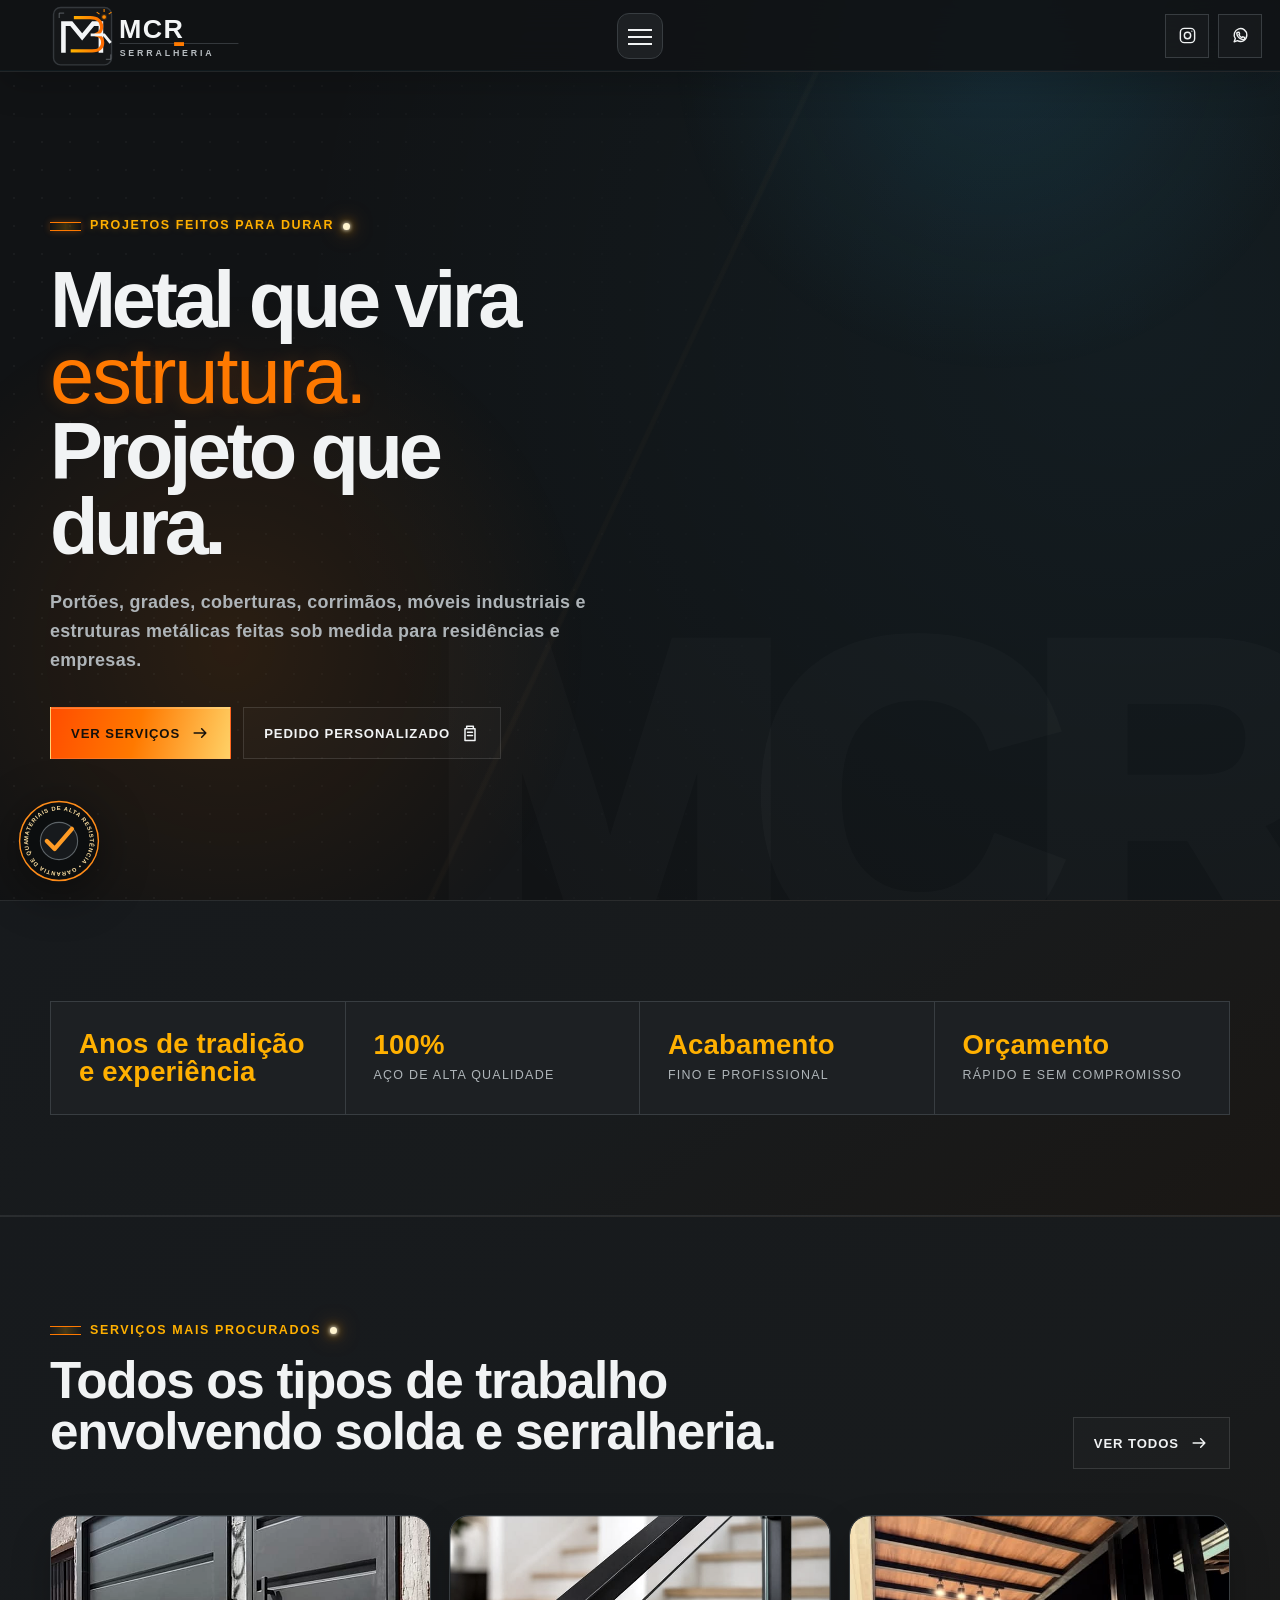
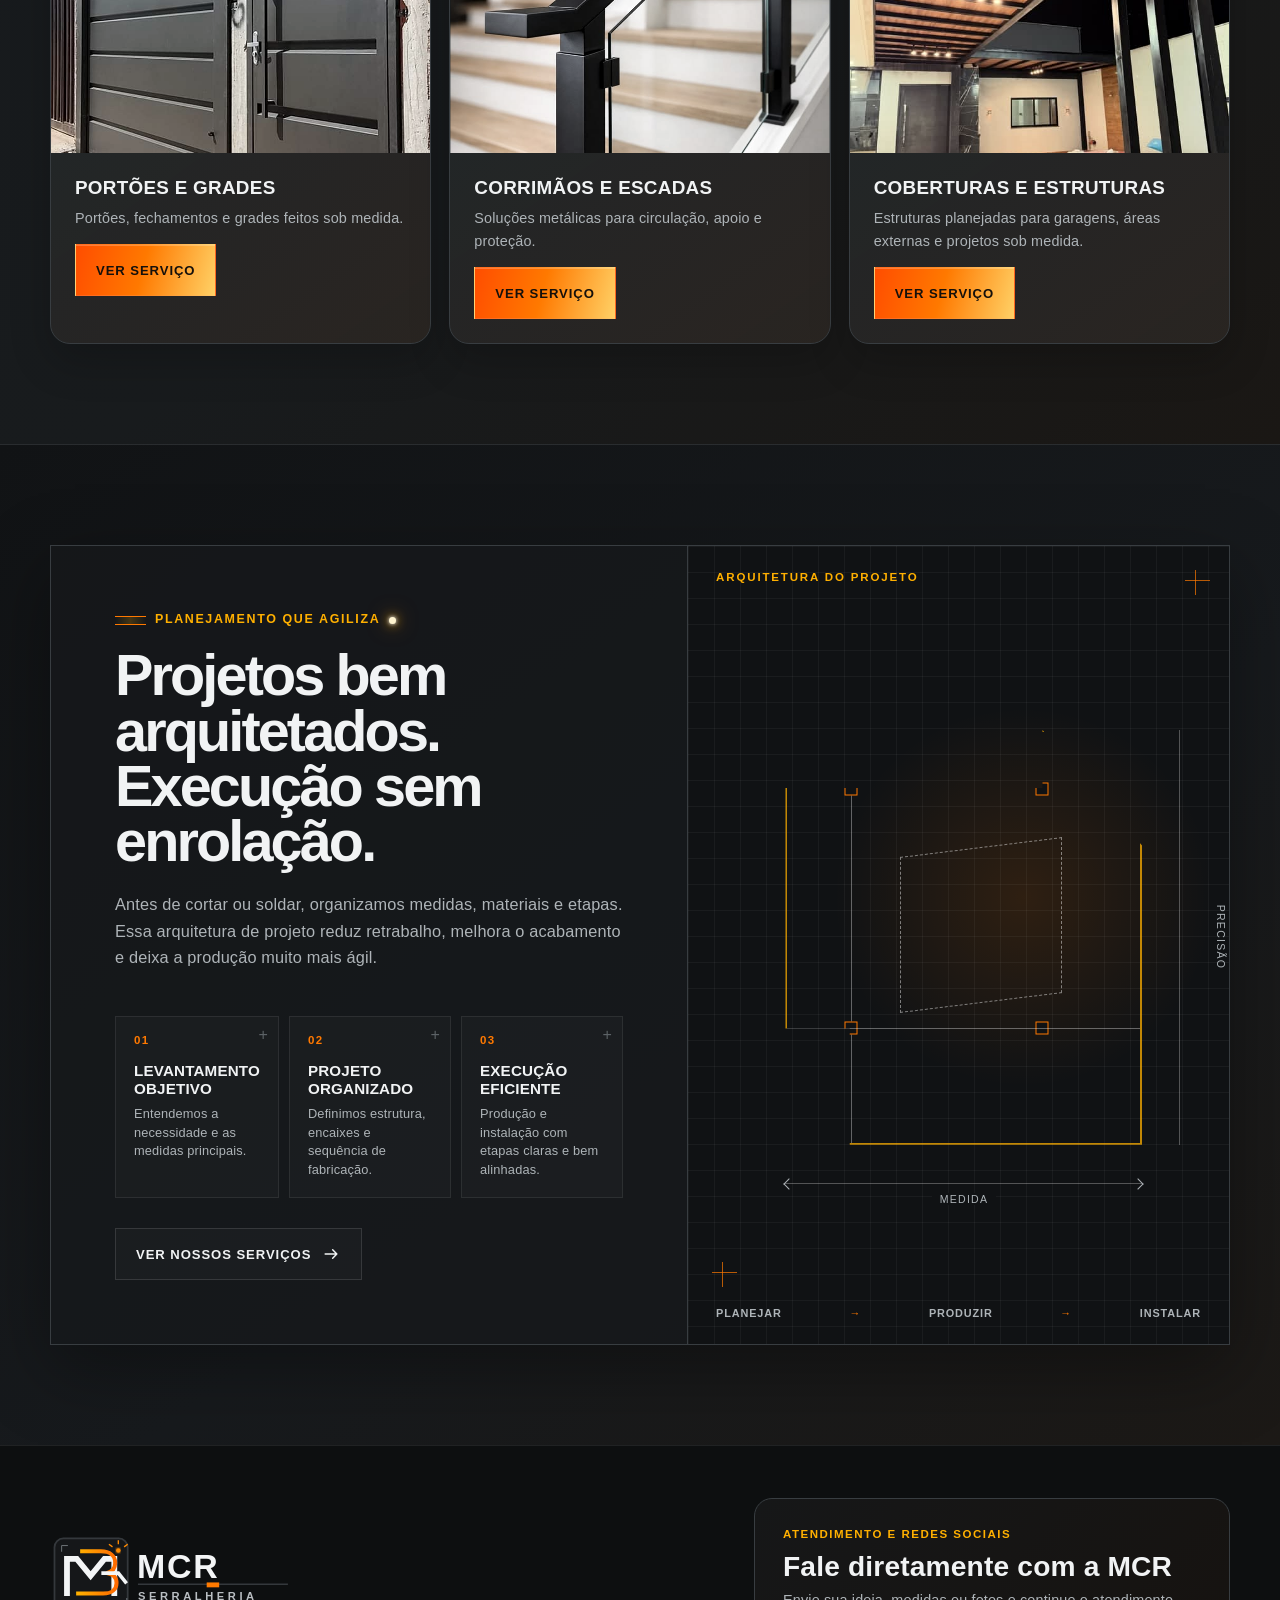
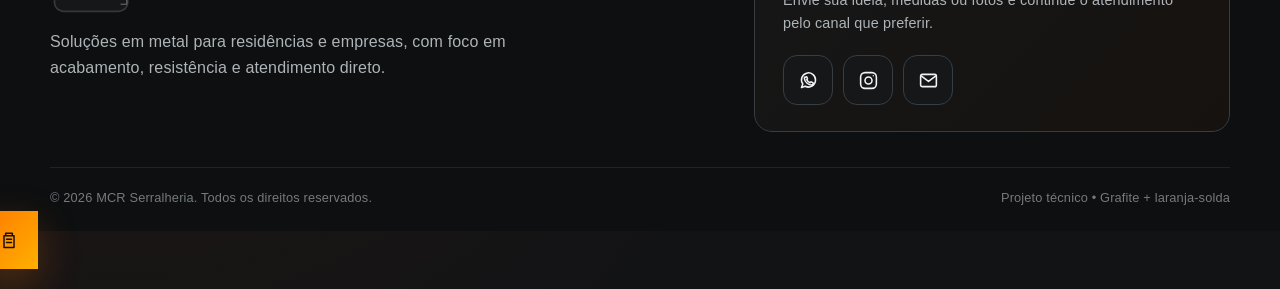
==== index.html @ 6be5a63d "Add files via upload" ====
<!DOCTYPE html>

<html lang="pt-BR"><head><meta charset="utf-8"/><meta content="width=device-width,initial-scale=1" name="viewport"/><meta content="#111315" name="theme-color"/><meta content="Portões, grades, coberturas, corrimãos, estruturas metálicas e reparos sob medida." name="description"/><title>MCR Serralheria | Soluções em Metal</title><link href="img/favicon.svg" rel="icon" type="image/svg+xml"/><link href="css/style.css" rel="stylesheet"/><noscript><style>body.page-enter .page-main,body.page-enter .site-footer,body.page-enter .guarantee-seal,body.page-enter .floating-order{opacity:1!important;transform:none!important}</style></noscript></head><body class="page-enter" data-page="inicio"><a class="skip-link" href="#conteudo">Ir para o conteúdo</a><header class="site-header">
<div class="container header-inner">
<a aria-label="MCR Serralheria - página inicial" class="brand" href="index.html"><img alt="MCR Serralheria" src="img/logo-mcr.svg"/></a>
<button aria-controls="mainNav" aria-expanded="false" aria-label="Abrir menu" class="menu-toggle" type="button"><span></span></button>
<div aria-label="Redes sociais" class="header-socials">
<a aria-label="Abrir Instagram da MCR Serralheria" class="header-social instagram-link" href="https://www.instagram.com/mcr.serralharia/" rel="noopener" target="_blank">
<svg aria-hidden="true" class="icon-line" viewbox="0 0 24 24"><rect height="18" rx="5" width="18" x="3" y="3"></rect><circle cx="12" cy="12" r="4"></circle><circle cx="17.5" cy="6.5" fill="currentColor" r=".8" stroke="none"></circle></svg>
</a>
<a aria-label="Abrir WhatsApp da MCR Serralheria" class="header-social whatsapp-link" href="https://wa.me/5567998401792" rel="noopener" target="_blank">
<svg aria-hidden="true" class="icon-line" viewbox="0 0 24 24"><path d="M20 11.5a8 8 0 0 1-11.8 7L4 20l1.5-4.1A8 8 0 1 1 20 11.5Z"></path><path d="M8.7 8.2c.2-.5.5-.5.8-.5h.5l.8 2c.1.3 0 .5-.2.7l-.6.7c.8 1.6 2 2.8 3.7 3.5l.7-.8c.2-.2.5-.3.7-.2l1.9.9c.3.1.4.4.4.7 0 1.2-1.1 2-2.1 2-2.5 0-7.9-2.9-8-7.8 0-.5.2-.9.4-1.2Z"></path></svg>
</a>
</div></div>
<nav aria-label="Navegação principal" class="tech-nav" id="mainNav"><a data-page="inicio" href="index.html">Início</a><a data-page="servicos" href="servicos.html">Serviços</a><a data-page="clientes" href="clientes.html">Clientes</a><a data-page="contato" href="contato.html">Contato</a></nav>
</header><main class="page-main" id="conteudo">
<section class="hero"><div class="dot-grid"></div><div class="container hero-grid"><div class="reveal"><span class="eyebrow hero-tagline">Projetos feitos para durar</span><h1>Metal que vira <span class="structure-accent">estrutura.</span><br/>Projeto que dura.</h1><p class="lead">Portões, grades, coberturas, corrimãos, móveis industriais e estruturas metálicas feitas sob medida para residências e empresas.</p><div class="button-row"><a class="btn btn-primary" href="servicos.html">Ver serviços <svg aria-hidden="true" class="icon-line" viewbox="0 0 24 24"><path d="M5 12h14M14 7l5 5-5 5"></path></svg></a><button class="btn btn-ghost" data-order="Projeto personalizado" type="button">Pedido personalizado <svg aria-hidden="true" class="icon-line" viewbox="0 0 24 24"><path d="M8 4h8v3H8zM6 7h12v14H6zM9 11h6M9 15h6"></path></svg></button></div></div>
<div aria-hidden="true" class="hero-empty"></div></div></section>
<section class="section section-alt"><div class="container"><div class="stats-strip reveal"><div class="stat"><strong>Anos de tradição e experiência</strong></div><div class="stat"><strong>100%</strong><span>Aço de alta qualidade</span></div><div class="stat"><strong>Acabamento</strong><span>Fino e profissional</span></div><div class="stat"><strong>Orçamento</strong><span>Rápido e sem compromisso</span></div></div></div></section>
<section class="section section-alt services-showcase-section"><div class="container"><div class="section-head reveal"><div><span class="eyebrow">Serviços mais procurados</span><h2>Todos os tipos de trabalho envolvendo solda e serralheria.</h2></div><a class="btn btn-ghost" href="servicos.html">Ver todos <svg aria-hidden="true" class="icon-line" viewbox="0 0 24 24"><path d="M5 12h14M14 7l5 5-5 5"></path></svg></a></div><div class="service-preview">
<article class="service-mini reveal"><img alt="Portões e grades" data-fallback="img/placeholder-metal.svg" loading="lazy" src="img/servicos/portao.jpg"/><div class="service-mini-body"><h3>Portões e grades</h3><p>Portões, fechamentos e grades feitos sob medida.</p><a class="btn btn-primary" href="servico.html?servico=portoes">Ver serviço</a></div></article>
<article class="service-mini reveal"><img alt="Corrimãos e escadas" data-fallback="img/placeholder-metal.svg" loading="lazy" src="img/servicos/corrimao.jpg"/><div class="service-mini-body"><h3>Corrimãos e escadas</h3><p>Soluções metálicas para circulação, apoio e proteção.</p><a class="btn btn-primary" href="servico.html?servico=corrimaos">Ver serviço</a></div></article>
<article class="service-mini reveal"><img alt="Coberturas e estruturas" data-fallback="img/placeholder-metal.svg" loading="lazy" src="img/servicos/cobertura.jpg"/><div class="service-mini-body"><h3>Coberturas e estruturas</h3><p>Estruturas planejadas para garagens, áreas externas e projetos sob medida.</p><a class="btn btn-primary" href="servico.html?servico=coberturas">Ver serviço</a></div></article>
</div></div></section>
<section class="section project-continuation"><div class="container"><div class="agility-slide reveal">
<div class="agility-copy">
<span class="eyebrow">Planejamento que agiliza</span>
<h2>Projetos bem arquitetados. Execução sem enrolação.</h2>
<p>Antes de cortar ou soldar, organizamos medidas, materiais e etapas. Essa arquitetura de projeto reduz retrabalho, melhora o acabamento e deixa a produção muito mais ágil.</p>
<div class="agility-points">
<div><span>01</span><strong>Levantamento objetivo</strong><small>Entendemos a necessidade e as medidas principais.</small></div>
<div><span>02</span><strong>Projeto organizado</strong><small>Definimos estrutura, encaixes e sequência de fabricação.</small></div>
<div><span>03</span><strong>Execução eficiente</strong><small>Produção e instalação com etapas claras e bem alinhadas.</small></div>
</div>
<a class="btn btn-ghost" href="servicos.html">Ver nossos serviços <svg aria-hidden="true" class="icon-line" viewbox="0 0 24 24"><path d="M5 12h14M14 7l5 5-5 5"></path></svg></a>
</div>
<div aria-label="Representação técnica das etapas de um projeto" class="blueprint-panel">
<span class="cross cross-one"></span><span class="cross cross-two"></span>
<div class="blueprint-label">ARQUITETURA DO PROJETO</div>
<div class="blueprint-shape"><i></i><i></i><i></i><i></i><b></b></div>
<div class="blueprint-axis axis-x"><span>medida</span></div>
<div class="blueprint-axis axis-y"><span>precisão</span></div>
<div class="blueprint-footer"><strong>Planejar</strong><span>→</span><strong>Produzir</strong><span>→</span><strong>Instalar</strong></div>
</div>
</div></div></section>
</main><footer class="site-footer"><div class="container"><div class="footer-grid">
<div><img alt="MCR Serralheria" class="footer-logo" src="img/logo-mcr.svg"/><p class="footer-text">Soluções em metal para residências e empresas, com foco em acabamento, resistência e atendimento direto.</p></div>
<div class="footer-social-panel">
<span class="footer-social-label">Atendimento e redes sociais</span>
<h2>Fale diretamente com a MCR</h2>
<p>Envie sua ideia, medidas ou fotos e continue o atendimento pelo canal que preferir.</p>
<div aria-label="Canais de contato da MCR Serralheria" class="footer-social-icons">
<a aria-label="Abrir WhatsApp da MCR Serralheria" class="footer-social-icon" href="https://wa.me/5567998401792" rel="noopener" target="_blank">
<svg aria-hidden="true" class="icon-line" viewbox="0 0 24 24"><path d="M20 11.5a8 8 0 0 1-11.8 7L4 20l1.5-4.1A8 8 0 1 1 20 11.5Z"></path><path d="M8.7 8.2c.2-.5.5-.5.8-.5h.5l.8 2c.1.3 0 .5-.2.7l-.6.7c.8 1.6 2 2.8 3.7 3.5l.7-.8c.2-.2.5-.3.7-.2l1.9.9c.3.1.4.4.4.7 0 1.2-1.1 2-2.1 2-2.5 0-7.9-2.9-8-7.8 0-.5.2-.9.4-1.2Z"></path></svg>
</a>
<a aria-label="Abrir Instagram da MCR Serralheria" class="footer-social-icon" href="https://www.instagram.com/mcr.serralharia/" rel="noopener" target="_blank">
<svg aria-hidden="true" class="icon-line" viewbox="0 0 24 24"><rect height="18" rx="5" width="18" x="3" y="3"></rect><circle cx="12" cy="12" r="4"></circle><circle cx="17.5" cy="6.5" fill="currentColor" r=".8" stroke="none"></circle></svg>
</a>
<a aria-label="Enviar e-mail para MCR Serralheria" class="footer-social-icon" href="mailto:mcrserralheriabr@gmail.com">
<svg aria-hidden="true" class="icon-line" viewbox="0 0 24 24"><rect height="14" rx="2" width="18" x="3" y="5"></rect><path d="m4 7 8 6 8-6"></path></svg>
</a>
</div>
</div>
</div><div class="footer-bottom"><span>© <span data-year=""></span> MCR Serralheria. Todos os direitos reservados.</span><span>Projeto técnico • Grafite + laranja-solda</span></div></div></footer><div aria-label="Materiais de alta resistência e garantia de qualidade" class="guarantee-seal">
<svg aria-hidden="true" viewbox="0 0 120 120">
<defs><path d="M60,60 m-43,0 a43,43 0 1,1 86,0 a43,43 0 1,1 -86,0" id="sealPath"></path></defs>
<circle class="seal-ring" cx="60" cy="60" r="55"></circle>
<text class="seal-text"><textpath href="#sealPath" startoffset="0%">MATERIAIS DE ALTA RESISTÊNCIA • GARANTIA DE QUALIDADE • </textpath></text>
<circle class="seal-core" cx="60" cy="60" r="26"></circle><path class="seal-mark" d="M43 60l11 11 24-28"></path>
</svg>
</div><button aria-label="Pedir orçamento personalizado" class="floating-order" data-order="Projeto personalizado" type="button"><svg aria-hidden="true" class="icon-line" viewbox="0 0 24 24"><path d="M8 4h8v3H8zM6 7h12v14H6zM9 11h6M9 15h6"></path></svg></button>
<div aria-hidden="true" aria-labelledby="modalTitle" aria-modal="true" class="modal" id="orderModal" role="dialog"><div class="modal-card">
<div class="modal-head"><h2 id="modalTitle">Solicitar orçamento</h2><button aria-label="Fechar" class="modal-close" data-close-modal="" type="button">×</button></div>
<div class="modal-body"><div class="modal-service">Serviço selecionado: <strong id="selectedService">Projeto personalizado</strong></div>
<form id="orderForm"><input id="serviceSelected" name="service" type="hidden" value="Projeto personalizado"/><div class="form-grid">
<div class="field full"><label for="clientName">Seu nome</label><input autocomplete="name" id="clientName" maxlength="80" name="name" placeholder="Digite seu nome" required="" type="text"/></div>
<div class="field full"><label for="orderDescription">Descrição (opcional)</label><textarea id="orderDescription" maxlength="700" name="description" placeholder="Opcional: informe medidas aproximadas, bairro, prazo ou outros detalhes."></textarea></div>
<div class="field full"><button class="btn btn-primary btn-block" type="submit"><svg aria-hidden="true" class="icon-line" viewbox="0 0 24 24"><path d="M20 11.5a8 8 0 0 1-11.8 7L4 20l1.5-4.1A8 8 0 1 1 20 11.5Z"></path><path d="M8.7 8.2c.2-.5.5-.5.8-.5h.5l.8 2c.1.3 0 .5-.2.7l-.6.7c.8 1.6 2 2.8 3.7 3.5l.7-.8c.2-.2.5-.3.7-.2l1.9.9c.3.1.4.4.4.7 0 1.2-1.1 2-2.1 2-2.5 0-7.9-2.9-8-7.8 0-.5.2-.9.4-1.2Z"></path></svg> Enviar pelo WhatsApp</button><small class="form-help">Ao continuar, o WhatsApp será aberto com a mensagem pronta para o número da empresa.</small></div>
</div></form></div></div></div><script src="js/main.js"></script></body></html>
---- css/style.css ----
/* MCR Serralheria — tema técnico, leve e responsivo */
:root{
  --bg:#111315;--bg-2:#171a1d;--panel:#1d2023;--panel-2:#23272a;
  --line:#383d41;--line-soft:rgba(255,255,255,.08);--text:#f1f3f4;--muted:#aeb4b8;
  --accent:#ff7900;--accent-2:#ffb000;--copper:#c77938;--success:#43b581;
  --shadow:0 24px 70px rgba(0,0,0,.35);--radius:18px;--header:86px;
}
*{box-sizing:border-box}html{scroll-behavior:smooth}body{margin:0;background:var(--bg);color:var(--text);font-family:Inter,ui-sans-serif,system-ui,-apple-system,"Segoe UI",Arial,sans-serif;line-height:1.6;min-height:100vh;overflow-x:hidden}
body::before{content:"";position:fixed;inset:0;z-index:-3;pointer-events:none;background:radial-gradient(circle at 78% 5%,rgba(255,121,0,.1),transparent 28%),radial-gradient(circle at 0 80%,rgba(199,121,56,.07),transparent 26%),linear-gradient(115deg,transparent 0 49.8%,rgba(255,255,255,.015) 50% 50.2%,transparent 50.4%)}
a{color:inherit;text-decoration:none}button,input,textarea,select{font:inherit}button{cursor:pointer}img,video{max-width:100%;display:block}::selection{background:var(--accent);color:#111}
.container{width:min(1180px,calc(100% - 40px));margin-inline:auto}.narrow{width:min(850px,calc(100% - 40px));margin-inline:auto}
.skip-link{position:fixed;left:16px;top:-80px;z-index:999;background:var(--accent);color:#111;padding:10px 14px;font-weight:800}.skip-link:focus{top:16px}
.site-header{height:var(--header);position:sticky;top:0;z-index:80;background:rgba(17,19,21,.88);border-bottom:1px solid var(--line-soft);backdrop-filter:blur(16px);transition:transform .42s cubic-bezier(.22,.8,.22,1),background-color .3s,box-shadow .3s;will-change:transform}.site-header.is-hidden{transform:translateY(calc(-100% - 4px));box-shadow:none}
.header-inner{height:100%;position:relative;display:flex;align-items:center;justify-content:center}.brand{position:absolute;left:0;display:inline-flex;align-items:center;width:auto;max-width:calc(50% - 44px)}.brand img{width:250px;height:auto}
.menu-toggle{position:relative;z-index:91;width:58px;height:58px;border:1px solid var(--line);background:var(--panel);display:grid;place-items:center;transition:.3s}.menu-toggle:hover{border-color:var(--accent)}.menu-toggle span,.menu-toggle::before,.menu-toggle::after{content:"";position:absolute;width:24px;height:2px;background:var(--text);transition:transform .35s,width .35s,top .35s,opacity .25s}.menu-toggle::before{top:20px}.menu-toggle span{top:27px}.menu-toggle::after{top:34px}.menu-toggle[aria-expanded="true"]::before{top:27px;transform:rotate(45deg);background:var(--accent)}.menu-toggle[aria-expanded="true"] span{width:0;opacity:0}.menu-toggle[aria-expanded="true"]::after{top:27px;transform:rotate(-45deg);background:var(--accent)}
.tech-nav{position:fixed;left:50%;top:calc(var(--header) - 1px);z-index:79;transform:translate(-50%,-20px) scaleX(.12);transform-origin:center top;opacity:0;visibility:hidden;display:flex;align-items:stretch;background:#151719;border:1px solid var(--line);box-shadow:var(--shadow);transition:transform .36s cubic-bezier(.2,.8,.2,1),opacity .22s,visibility .22s;min-width:min(760px,calc(100% - 32px))}.tech-nav.is-open{transform:translate(-50%,0) scaleX(1);opacity:1;visibility:visible}.tech-nav a{flex:1;padding:18px 20px;text-align:center;text-transform:uppercase;font-size:.82rem;font-weight:850;letter-spacing:.09em;color:var(--muted);border-right:1px solid var(--line-soft);position:relative;transition:.22s}.tech-nav a:last-child{border-right:0}.tech-nav a::after{content:"";position:absolute;bottom:-1px;left:50%;width:0;height:3px;background:linear-gradient(90deg,var(--accent),var(--accent-2));transition:.25s;transform:translateX(-50%)}.tech-nav a:hover,.tech-nav a.active{color:var(--text);background:rgba(255,255,255,.025)}.tech-nav a:hover::after,.tech-nav a.active::after{width:55%}
.page-main{min-height:calc(100vh - var(--header))}.hero{position:relative;min-height:calc(100vh - var(--header));display:grid;align-items:center;overflow:hidden}.hero::after{content:"MCR";position:absolute;right:-.03em;bottom:-.28em;font-size:clamp(15rem,34vw,35rem);font-weight:950;line-height:1;color:rgba(255,255,255,.018);letter-spacing:-.09em;pointer-events:none}.dot-grid{position:absolute;inset:0;z-index:-2;background-image:radial-gradient(rgba(255,255,255,.12) 1px,transparent 1px);background-size:28px 28px;mask-image:linear-gradient(90deg,#000,transparent 80%);opacity:.35}.hero-grid{display:grid;grid-template-columns:1.03fr .97fr;gap:70px;align-items:center;padding:72px 0}.eyebrow{display:inline-flex;align-items:center;gap:12px;text-transform:uppercase;letter-spacing:.16em;font-size:.75rem;font-weight:850;color:var(--accent-2)}.eyebrow::before{content:"";width:36px;height:8px;border:1px solid var(--accent);box-shadow:inset 0 0 0 2px var(--bg)}h1,h2,h3,p{margin-top:0}.hero h1{font-size:clamp(3rem,6.2vw,6.8rem);line-height:.95;letter-spacing:-.055em;margin:24px 0}.hero h1 .outline{color:transparent;-webkit-text-stroke:1px var(--muted)}.lead{color:var(--muted);font-size:clamp(1rem,1.4vw,1.16rem);max-width:650px}.button-row{display:flex;flex-wrap:wrap;gap:12px;margin-top:32px}.btn{border:1px solid transparent;display:inline-flex;align-items:center;justify-content:center;gap:10px;min-height:52px;padding:12px 20px;text-transform:uppercase;letter-spacing:.07em;font-size:.82rem;font-weight:900;transition:.25s}.btn-primary{background:linear-gradient(110deg,var(--accent),var(--accent-2));color:#15100b}.btn-primary:hover{transform:translateY(-3px);box-shadow:0 13px 30px rgba(255,121,0,.22)}.btn-ghost{border-color:var(--line);background:rgba(255,255,255,.02);color:var(--text)}.btn-ghost:hover{border-color:var(--accent);color:var(--accent)}.btn-block{width:100%}.icon-line{width:20px;height:20px;stroke:currentColor;fill:none;stroke-width:1.8;stroke-linecap:round;stroke-linejoin:round}
.hero-media{position:relative}.hero-media .cross{position:absolute}.cross::before,.cross::after{content:"";position:absolute;background:var(--accent)}.cross::before{width:25px;height:1px;left:-12px}.cross::after{height:25px;width:1px;top:-12px}.cross-a{left:-20px;top:14%}.cross-b{right:-7px;bottom:11%}.measurement{position:absolute;left:-44px;bottom:45px;background:rgba(17,19,21,.93);border:1px solid var(--line);padding:14px 18px;min-width:210px;box-shadow:var(--shadow)}.measurement strong{display:block;font-size:1.25rem}.measurement span{font-size:.73rem;color:var(--muted);text-transform:uppercase;letter-spacing:.12em}.measure-line{display:flex;align-items:center;gap:8px;color:var(--accent);margin-bottom:5px}.measure-line::before,.measure-line::after{content:"";height:1px;background:currentColor;flex:1}.measure-line i{width:7px;height:7px;border-top:1px solid;border-right:1px solid;transform:rotate(45deg)}
.section{position:relative;padding:100px 0}.section-alt{background:var(--bg-2);border-block:1px solid var(--line-soft)}.section-head{display:flex;justify-content:space-between;gap:30px;align-items:end;margin-bottom:46px}.section-head h2,.page-hero h1{font-size:clamp(2.2rem,4.4vw,4.7rem);line-height:1;letter-spacing:-.045em;margin:12px 0}.section-head p{max-width:560px;color:var(--muted);margin-bottom:4px}.double-divider{height:6px;border-top:1px solid var(--line);border-bottom:1px solid var(--line);margin:26px 0}
.stats-strip{display:grid;grid-template-columns:repeat(4,1fr);border:1px solid var(--line);background:var(--panel)}.stat{padding:28px;border-right:1px solid var(--line)}.stat:last-child{border-right:0}.stat strong{display:block;font-size:clamp(1.5rem,3vw,2.6rem);line-height:1;color:var(--accent-2)}.stat span{font-size:.78rem;text-transform:uppercase;letter-spacing:.1em;color:var(--muted)}
.tech-marker{width:42px;height:42px;display:grid;place-items:center;margin-bottom:24px}.marker-angle{border-left:4px solid var(--accent);border-bottom:4px solid var(--accent)}
.service-preview{display:grid;grid-template-columns:repeat(3,1fr);gap:18px}.service-mini{border:1px solid var(--line);background:var(--panel);overflow:hidden}.service-mini img{width:100%;aspect-ratio:16/10;object-fit:cover;filter:saturate(.75)}.service-mini-body{padding:22px}.service-mini h3{font-size:1.05rem;margin-bottom:8px}.service-mini p{color:var(--muted);font-size:.9rem}
.services-showcase-section .section-head h2,
.services-showcase-section .eyebrow,
.service-mini h3,
.services-grid .service-card h2,
.service-number,
.filter-btn{font-family:Bahnschrift,"Arial Narrow","Roboto Condensed","Segoe UI",sans-serif;font-stretch:condensed}
.services-showcase-section .section-head h2{letter-spacing:-.025em}
.service-mini h3{font-size:1.18rem;line-height:1.15;letter-spacing:.015em;text-transform:uppercase}
.services-grid .service-card h2{font-size:1.38rem;letter-spacing:-.015em}
.filter-btn{font-size:.76rem;letter-spacing:.095em}
.technical-list{list-style:none;padding:0;margin:0;display:grid;gap:14px}.technical-list li{display:flex;gap:14px;align-items:flex-start;color:var(--muted)}.list-marker{width:17px;height:10px;border:1px solid var(--accent);margin-top:7px;flex:none}.list-marker.angle{width:13px;height:13px;border-top:0;border-right:0;border-left-width:3px;border-bottom-width:3px}.list-marker.weld{width:8px;height:8px;background:var(--accent);border-radius:50%;box-shadow:0 0 10px var(--accent);margin:9px 4px 0}.list-marker.arrow{width:20px;height:1px;background:var(--accent);border:0;margin-top:13px;position:relative}.list-marker.arrow::before,.list-marker.arrow::after{content:"";position:absolute;width:5px;height:5px;border-top:1px solid var(--accent);border-right:1px solid var(--accent);top:-2px}.list-marker.arrow::before{left:0;transform:rotate(-135deg)}.list-marker.arrow::after{right:0;transform:rotate(45deg)}
.cta-band{border:1px solid var(--line);background:linear-gradient(120deg,#22262a,#181b1e);padding:40px;display:flex;justify-content:space-between;align-items:center;gap:30px;position:relative;overflow:hidden}.cta-band::after{content:"";position:absolute;width:180px;height:180px;border:1px solid rgba(255,121,0,.18);transform:rotate(45deg);right:-80px;top:-80px}.cta-band h2{margin-bottom:8px;font-size:clamp(1.7rem,3vw,3rem)}.cta-band p{color:var(--muted);margin:0}

.project-continuation{overflow:hidden;background:linear-gradient(145deg,#111315 0%,#171a1d 58%,#1c1916 100%)}
.agility-slide{display:grid;grid-template-columns:1.08fr .92fr;min-height:560px;border:1px solid var(--line);background:rgba(22,25,27,.78);box-shadow:var(--shadow);overflow:hidden}
.agility-copy{padding:clamp(34px,5vw,72px);display:flex;flex-direction:column;justify-content:center}
.agility-copy h2{font-size:clamp(2.25rem,4.5vw,4.9rem);line-height:.96;letter-spacing:-.05em;margin:18px 0 22px;max-width:760px}
.agility-copy>p{color:var(--muted);font-size:1.02rem;max-width:680px}
.agility-points{display:grid;grid-template-columns:repeat(3,1fr);gap:10px;margin:30px 0}
.agility-points>div{min-height:150px;padding:18px;border:1px solid var(--line-soft);background:rgba(255,255,255,.018);position:relative}
.agility-points>div::after{content:"+";position:absolute;right:10px;top:5px;color:#5c6266}
.agility-points span{display:block;color:var(--accent);font:800 .72rem/1 Bahnschrift,"Arial Narrow",sans-serif;letter-spacing:.12em}
.agility-points strong{display:block;margin:15px 0 7px;font-size:.95rem;line-height:1.2;text-transform:uppercase}
.agility-points small{display:block;color:var(--muted);font-size:.8rem;line-height:1.45}
.agility-copy .btn{align-self:flex-start}
.blueprint-panel{position:relative;min-height:100%;overflow:hidden;border-left:1px solid var(--line);background-color:#101214;background-image:linear-gradient(rgba(255,255,255,.045) 1px,transparent 1px),linear-gradient(90deg,rgba(255,255,255,.045) 1px,transparent 1px),radial-gradient(circle at 62% 44%,rgba(255,121,0,.13),transparent 34%);background-size:26px 26px,26px 26px,auto}
.blueprint-label{position:absolute;left:28px;top:26px;color:var(--accent-2);font:800 .72rem/1 Bahnschrift,"Arial Narrow",sans-serif;letter-spacing:.16em}
.blueprint-shape{position:absolute;left:18%;right:16%;top:23%;bottom:25%;border:2px solid rgba(255,176,0,.74);clip-path:polygon(0 14%,72% 14%,72% 0,100% 28%,100% 100%,18% 100%,18% 72%,0 72%)}
.blueprint-shape::before,.blueprint-shape::after{content:"";position:absolute;background:rgba(255,255,255,.35)}
.blueprint-shape::before{left:18%;top:0;bottom:0;width:1px}.blueprint-shape::after{left:0;right:0;top:72%;height:1px}
.blueprint-shape i{position:absolute;width:13px;height:13px;border:1px solid var(--accent);background:#101214;transform:translate(-50%,-50%)}
.blueprint-shape i:nth-child(1){left:18%;top:14%}.blueprint-shape i:nth-child(2){left:72%;top:14%}.blueprint-shape i:nth-child(3){left:18%;top:72%}.blueprint-shape i:nth-child(4){left:72%;top:72%}
.blueprint-shape b{position:absolute;width:46%;height:38%;left:32%;top:28%;border:1px dashed rgba(255,255,255,.45);transform:skewY(-7deg)}
.blueprint-axis{position:absolute;color:var(--muted);font-size:.66rem;text-transform:uppercase;letter-spacing:.12em}
.axis-x{left:18%;right:16%;bottom:18%;border-top:1px solid rgba(255,255,255,.28);text-align:center}.axis-x::before,.axis-x::after{content:"";position:absolute;top:-4px;width:7px;height:7px;border-top:1px solid;border-right:1px solid}.axis-x::before{left:0;transform:rotate(-135deg)}.axis-x::after{right:0;transform:rotate(45deg)}.axis-x span{position:relative;top:7px;background:#101214;padding:0 8px}
.axis-y{top:23%;bottom:25%;right:9%;border-left:1px solid rgba(255,255,255,.28)}.axis-y span{position:absolute;top:50%;left:8px;transform:translateY(-50%) rotate(90deg)}
.blueprint-footer{position:absolute;left:28px;right:28px;bottom:25px;display:flex;align-items:center;justify-content:space-between;gap:8px;color:var(--muted);font:700 .68rem/1 Bahnschrift,"Arial Narrow",sans-serif;text-transform:uppercase;letter-spacing:.08em}.blueprint-footer span{color:var(--accent)}
.blueprint-panel .cross{position:absolute;width:20px;height:20px}.blueprint-panel .cross::before,.blueprint-panel .cross::after{content:"";position:absolute;background:rgba(255,121,0,.7)}.blueprint-panel .cross::before{left:0;right:0;top:50%;height:1px}.blueprint-panel .cross::after{top:0;bottom:0;left:50%;width:1px}.cross-one{right:24px;top:24px}.cross-two{left:24px;bottom:62px}
.page-hero{position:relative;padding:85px 0 65px;background:var(--bg-2);border-bottom:1px solid var(--line-soft);overflow:hidden}.page-hero::after{content:"";position:absolute;width:420px;height:420px;right:-180px;top:-240px;border:1px solid rgba(255,121,0,.2);transform:rotate(45deg)}.breadcrumb{display:flex;align-items:center;gap:10px;font-size:.78rem;text-transform:uppercase;letter-spacing:.09em;color:var(--muted)}.breadcrumb span{color:var(--accent)}
.filter-row{display:flex;flex-wrap:wrap;gap:8px;margin-bottom:28px}.filter-btn{border:1px solid var(--line);background:var(--panel);color:var(--muted);padding:9px 14px;text-transform:uppercase;font-size:.74rem;font-weight:800;letter-spacing:.06em}.filter-btn:hover,.filter-btn.active{border-color:var(--accent);color:var(--accent)}
.services-grid{display:grid;grid-template-columns:repeat(2,1fr);gap:22px}.service-card{display:grid;grid-template-columns:44% 56%;min-height:310px;border:1px solid var(--line);background:var(--panel);overflow:hidden;position:relative;transition:.3s}.service-card:hover{border-color:#5b4939;transform:translateY(-4px)}.service-card::before{content:"+";position:absolute;z-index:2;left:12px;top:7px;color:rgba(255,255,255,.55)}.service-image{position:relative;overflow:hidden}.service-image img{width:100%;height:100%;object-fit:cover;filter:saturate(.68) contrast(1.08);transition:.5s}.service-card:hover img{transform:scale(1.05)}.service-image::after{content:"";position:absolute;inset:0;background:linear-gradient(90deg,transparent 65%,var(--panel))}.service-content{padding:27px 25px 25px 12px;display:flex;flex-direction:column}.service-number{font-size:.72rem;letter-spacing:.14em;color:var(--accent);font-weight:900}.service-card h2{font-size:1.25rem;line-height:1.2;margin:10px 0}.service-card p{color:var(--muted);font-size:.9rem;flex:1}.service-card .btn{align-self:flex-start;min-height:43px;padding:9px 15px}.custom-card{background:linear-gradient(135deg,#2b2119,#1b1d1f)}
.media-showcase{display:grid;grid-template-columns:1.25fr .75fr;gap:22px;align-items:stretch}.video-box{border:1px solid var(--line);background:#090a0b;position:relative;min-height:420px}.video-box video{width:100%;height:100%;object-fit:cover}.media-note{border:1px solid var(--line);background:var(--panel);padding:34px;display:flex;flex-direction:column;justify-content:center}.media-note code{background:#111;padding:3px 7px;color:var(--accent-2)}
.about-layout{display:grid;grid-template-columns:1fr 1fr;gap:70px;align-items:center}.about-photo{position:relative}.about-photo img{width:100%;aspect-ratio:4/4.6;object-fit:cover;filter:saturate(.65);border:1px solid var(--line)}.about-photo::after{content:"";position:absolute;inset:22px -22px -22px 22px;border-right:1px solid var(--accent);border-bottom:1px solid var(--accent);z-index:-1}.process-grid{display:grid;grid-template-columns:repeat(4,1fr);gap:14px}.process-step{border:1px solid var(--line);background:var(--panel);padding:25px;position:relative}.process-step .num{display:block;font-size:2.3rem;font-weight:950;color:rgba(255,121,0,.22);line-height:1}.process-step h3{font-size:1rem;margin:14px 0 8px}.process-step p{font-size:.88rem;color:var(--muted);margin:0}
.contact-grid{display:grid;grid-template-columns:.9fr 1.1fr;gap:30px}.contact-panel,.form-panel{border:1px solid var(--line);background:var(--panel);padding:34px}.contact-items{display:grid;gap:14px;margin-top:28px}.contact-item{display:flex;gap:14px;align-items:center;padding:15px;border:1px solid var(--line-soft);background:rgba(255,255,255,.015)}.contact-item .icon-box{width:44px;height:44px;border:1px solid var(--line);display:grid;place-items:center;color:var(--accent);flex:none}.contact-item small{display:block;color:var(--muted);font-size:.72rem;text-transform:uppercase;letter-spacing:.08em}.contact-item strong{font-size:.93rem;word-break:break-word}.form-grid{display:grid;grid-template-columns:1fr 1fr;gap:15px}.field{display:grid;gap:7px}.field.full{grid-column:1/-1}.field label{font-size:.76rem;text-transform:uppercase;letter-spacing:.09em;color:var(--muted);font-weight:800}.field input,.field textarea,.field select{width:100%;border:1px solid var(--line);background:#141618;color:var(--text);padding:13px 14px;outline:none;transition:.2s}.field input:focus,.field textarea:focus,.field select:focus{border-color:var(--accent);box-shadow:0 0 0 3px rgba(255,121,0,.08)}.field textarea{min-height:135px;resize:vertical}.form-help{font-size:.78rem;color:var(--muted)}
.site-footer{border-top:1px solid var(--line-soft);background:#0d0f10;padding:52px 0 22px}.footer-grid{display:grid;grid-template-columns:1.4fr .7fr .9fr;gap:45px}.footer-logo{width:250px;margin-bottom:15px}.footer-text{color:var(--muted);max-width:480px}.footer-title{font-size:.82rem;text-transform:uppercase;letter-spacing:.12em;color:var(--accent-2);margin-bottom:15px}.footer-links{display:grid;gap:9px;color:var(--muted)}.footer-links a:hover{color:var(--accent)}.footer-bottom{border-top:1px solid var(--line-soft);margin-top:35px;padding-top:20px;color:#747a7e;font-size:.8rem;display:flex;justify-content:space-between;gap:20px}
.floating-order{position:fixed;right:20px;bottom:20px;z-index:60;width:58px;height:58px;border:0;background:linear-gradient(135deg,var(--accent),var(--accent-2));color:#15100b;display:grid;place-items:center;box-shadow:0 15px 40px rgba(255,121,0,.25);transition:.25s}.floating-order:hover{transform:translateY(-4px) rotate(-2deg)}
.modal{position:fixed;inset:0;z-index:100;display:grid;place-items:center;padding:20px;background:rgba(0,0,0,.72);backdrop-filter:blur(7px);opacity:0;visibility:hidden;transition:.22s}.modal.is-open{opacity:1;visibility:visible}.modal-card{width:min(570px,100%);border:1px solid var(--line);background:#181b1e;box-shadow:var(--shadow);transform:translateY(18px) scale(.98);transition:.28s}.modal.is-open .modal-card{transform:none}.modal-head{display:flex;justify-content:space-between;gap:20px;align-items:center;padding:22px 24px;border-bottom:1px solid var(--line)}.modal-head h2{font-size:1.2rem;margin:0}.modal-close{width:40px;height:40px;border:1px solid var(--line);background:transparent;color:var(--text);font-size:1.4rem}.modal-body{padding:24px}.modal-service{border-left:3px solid var(--accent);padding:10px 12px;background:rgba(255,121,0,.06);margin-bottom:20px;color:var(--muted)}.modal-service strong{color:var(--text)}

.reveal{opacity:1;transform:none}.reveal.reveal-ready{opacity:0;transform:translateY(24px);transition:opacity .7s,transform .7s}.reveal.reveal-ready.visible{opacity:1;transform:none}
@media (max-width:980px){:root{--header:76px}.brand img{width:205px}.tech-nav{min-width:min(620px,calc(100% - 24px))}.hero-grid,.about-layout,.contact-grid{grid-template-columns:1fr}.hero-grid{gap:42px;padding:55px 0}.hero-media{max-width:650px}.measurement{left:16px}.service-preview{grid-template-columns:repeat(2,1fr)}.stats-strip{grid-template-columns:repeat(2,1fr)}.stat:nth-child(2){border-right:0}.stat:nth-child(-n+2){border-bottom:1px solid var(--line)}.services-grid{grid-template-columns:1fr}.media-showcase{grid-template-columns:1fr}.process-grid{grid-template-columns:repeat(2,1fr)}.footer-grid{grid-template-columns:1fr 1fr}.footer-grid>div:first-child{grid-column:1/-1}}
@media (max-width:700px){.container,.narrow{width:min(100% - 26px,1180px)}.site-header{height:72px}.header-inner{display:flex}.brand img{width:142px}.menu-toggle{width:48px;height:48px}.menu-toggle::before{top:16px}.menu-toggle span{top:23px}.menu-toggle::after{top:30px}.menu-toggle[aria-expanded="true"]::before,.menu-toggle[aria-expanded="true"]::after{top:23px}.tech-nav{top:71px;display:grid;grid-template-columns:repeat(2,1fr);min-width:calc(100% - 26px);transform:translate(-50%,-10px) scaleX(.18);transform-origin:center top}.tech-nav.is-open{transform:translate(-50%,0) scaleX(1)}.tech-nav a{padding:14px 10px;border-right:1px solid var(--line-soft);border-bottom:1px solid var(--line-soft)}.tech-nav a:nth-child(2n){border-right:0}.tech-nav a:nth-last-child(-n+2){border-bottom:0}.hero{min-height:auto}.hero-grid{padding:56px 0 72px}.hero h1{font-size:clamp(2.75rem,15vw,4.5rem)}.hero-media{margin-top:10px}.measurement{left:10px;bottom:14px;min-width:170px;padding:10px 13px}.section{padding:72px 0}.section-head{display:block}.service-preview{display:grid;grid-auto-flow:column;grid-auto-columns:minmax(82%,1fr);grid-template-columns:none;overflow-x:auto;overscroll-behavior-inline:contain;scroll-snap-type:inline mandatory;padding-bottom:12px}.service-mini{scroll-snap-align:start}.stats-strip{grid-template-columns:repeat(2,1fr)}.stat,.stat:nth-child(2){border-right:1px solid var(--line);border-bottom:1px solid var(--line)}.stat:nth-child(2n){border-right:0}.stat:nth-last-child(-n+2){border-bottom:0}.cta-band{display:block;padding:28px}.cta-band .btn{margin-top:20px}.agility-slide{grid-template-columns:1fr}.agility-copy{padding:34px 24px}.agility-points{grid-template-columns:1fr}.agility-points>div{min-height:0}.blueprint-panel{min-height:410px;border-left:0;border-top:1px solid var(--line)}.service-card{grid-template-columns:1fr}.service-image{height:230px}.service-image::after{background:linear-gradient(180deg,transparent 70%,var(--panel))}.service-content{padding:22px}.process-grid{grid-template-columns:1fr}.about-photo::after{inset:12px -8px -12px 12px}.form-grid{grid-template-columns:1fr}.field.full{grid-column:auto}.contact-panel,.form-panel{padding:24px}.footer-grid{grid-template-columns:1fr}.footer-grid>div:first-child{grid-column:auto}.footer-bottom{display:block}.floating-order{width:52px;height:52px;right:14px;bottom:14px}}

@media (min-width:701px) and (max-width:980px){.agility-slide{grid-template-columns:1fr}.blueprint-panel{min-height:500px;border-left:0;border-top:1px solid var(--line)}}
@media (max-width:380px){.brand img{width:120px}.menu-toggle{width:46px;height:46px}.tech-nav a{font-size:.74rem;letter-spacing:.065em}}
@media (prefers-reduced-motion:reduce){*,*::before,*::after{scroll-behavior:auto!important;transition:none!important;animation:none!important}.reveal,.reveal.reveal-ready{opacity:1;transform:none}}


/* === MCR ANIMATIONS V4 === */
body{font-family:"Bahnschrift SemiCondensed","Bahnschrift","Arial Narrow",Arial,sans-serif;letter-spacing:.01em}
button,input,textarea,select{font-family:inherit}

/* Ícones sociais do cabeçalho */
.header-socials{position:absolute;right:0;display:flex;align-items:center;gap:9px;z-index:92}
.header-social{width:44px;height:44px;display:grid;place-items:center;border:1px solid var(--line);background:rgba(255,255,255,.025);color:var(--text);transition:transform .25s,border-color .25s,color .25s,box-shadow .25s}
.header-social .icon-line{width:19px;height:19px}
.header-social:hover{transform:translateY(-3px);border-color:var(--accent);color:var(--accent-2);box-shadow:0 0 18px rgba(255,121,0,.2)}

/* Tag técnica mais moderna: traços duplos + ponto de solda */
.eyebrow{gap:9px;font-size:.78rem;letter-spacing:.13em}
.eyebrow::before{content:"";width:31px;height:7px;border:0;border-top:1px solid var(--accent);border-bottom:1px solid var(--accent);box-shadow:none;background:linear-gradient(90deg,transparent,rgba(255,176,0,.2),transparent)}
.eyebrow::after{content:"";width:7px;height:7px;flex:0 0 7px;border-radius:50%;background:#fff4cf;box-shadow:0 0 4px #fff,0 0 11px var(--accent-2),0 0 22px var(--accent)}

/* Botões com metal aquecido e faíscas */
.btn,.floating-order{position:relative;isolation:isolate}
.btn{border-color:rgba(255,255,255,.12)}
.btn::before,.floating-order::before{content:"";position:absolute;inset:-2px;z-index:-1;border:1px solid transparent;opacity:0;pointer-events:none;transition:opacity .25s,box-shadow .25s;border-radius:inherit}
.btn:hover::before,.floating-order:hover::before{opacity:1;border-color:#ffd27a;box-shadow:0 0 5px #fff2c0,0 0 14px #ff9d24,0 0 30px rgba(255,80,0,.62),inset 0 0 10px rgba(255,153,0,.2)}
.btn:hover{border-color:#ffd27a}
.heat-spark{position:absolute;z-index:6;width:3px;height:3px;border-radius:50%;pointer-events:none;background:#fff8d6;box-shadow:0 0 4px #fff,0 0 9px #ffae00,0 0 14px #ff5a00;animation:buttonSpark .72s cubic-bezier(.2,.7,.2,1) forwards}
@keyframes buttonSpark{0%{opacity:1;transform:translate(0,0) scale(1)}65%{opacity:.9;transform:translate(var(--spark-x),var(--spark-y)) scale(.72)}100%{opacity:0;transform:translate(var(--spark-x),calc(var(--spark-y) + 12px)) scale(0)}}

/* A animação técnica antiga da página inicial foi removida. */

/* Revelação Blueprint/CAD das fotos ao rolar */
.service-mini-media{position:relative;overflow:hidden;aspect-ratio:16/10}
.service-mini-media>img{width:100%;height:100%;object-fit:cover}
.blueprint-ready{position:relative;overflow:hidden;background:#101b20}
.blueprint-ready>img{opacity:.08!important;filter:grayscale(1) contrast(1.4) brightness(.65)!important;clip-path:inset(0 100% 0 0);transition:clip-path 1.05s cubic-bezier(.2,.8,.2,1) 1.1s,opacity .75s ease 1.1s,filter .75s ease 1.1s,transform .6s!important}
.blueprint-overlay{position:absolute;inset:0;width:100%;height:100%;z-index:6;pointer-events:none;background:linear-gradient(rgba(18,52,63,.82),rgba(7,18,23,.9));transition:opacity .45s 1.85s,visibility .45s 1.85s}
.blueprint-overlay .bp-line{fill:none;stroke:#55d8ff;stroke-width:.7;vector-effect:non-scaling-stroke;stroke-dasharray:280;stroke-dashoffset:280;filter:drop-shadow(0 0 2px #27b9f0)}
.blueprint-overlay .bp-thin{stroke:#ffb000;stroke-width:.35;stroke-dasharray:180;stroke-dashoffset:180}
.blueprint-scan{position:absolute;z-index:7;left:0;top:0;width:2px;height:100%;opacity:0;background:#fff;box-shadow:0 0 6px #fff,0 0 14px #26cbff,0 0 25px #26cbff;pointer-events:none}
.blueprint-ready.blueprint-visible>img{opacity:1!important;filter:saturate(.75) contrast(1.06)!important;clip-path:inset(0)}
.blueprint-visible .blueprint-overlay .bp-line{animation:blueprintDraw 1.45s ease forwards}
.blueprint-visible .blueprint-overlay .bp-thin{animation:blueprintDraw 1.18s ease .18s forwards}
.blueprint-visible .blueprint-overlay{opacity:0;visibility:hidden}
.blueprint-visible .blueprint-scan{animation:blueprintScan 1.25s ease .72s forwards}
@keyframes blueprintDraw{to{stroke-dashoffset:0}}
@keyframes blueprintScan{0%{opacity:0;left:0}10%{opacity:1}85%{opacity:1}100%{opacity:0;left:100%}}

/* Selo pequeno e rotativo */
.guarantee-seal{position:fixed;left:16px;bottom:16px;z-index:58;width:86px;height:86px;display:block;color:var(--accent-2);filter:drop-shadow(0 10px 25px rgba(0,0,0,.48));transition:transform .25s,filter .25s}
.guarantee-seal:hover{transform:scale(1.06);filter:drop-shadow(0 0 18px rgba(255,121,0,.45))}
.guarantee-seal svg{width:100%;height:100%;overflow:visible;animation:sealRotate 22s linear infinite}
.seal-ring{fill:rgba(13,15,16,.92);stroke:#ff8c19;stroke-width:2}.seal-core{fill:#171a1d;stroke:#5d6468;stroke-width:1.5}.seal-text{fill:#ffe1a2;font-size:8.1px;font-weight:800;letter-spacing:1.1px}.seal-mark{fill:none;stroke:#ff9b24;stroke-width:6;stroke-linecap:round;stroke-linejoin:round;transform-origin:60px 60px;animation:sealCounterRotate 22s linear infinite}
@keyframes sealRotate{to{transform:rotate(360deg)}}@keyframes sealCounterRotate{to{transform:rotate(-360deg)}}

/* Seção Garantia de Qualidade */
.guarantee-section{background:radial-gradient(circle at 84% 18%,rgba(255,121,0,.13),transparent 28%),var(--bg)}
.guarantee-panel{border:1px solid var(--line);background:linear-gradient(135deg,#1d2023,#111315);padding:clamp(28px,5vw,58px);display:grid;grid-template-columns:.9fr 1.1fr;gap:50px;align-items:center}
.guarantee-panel h2{font-size:clamp(2.2rem,4.5vw,4.6rem);line-height:1;margin:18px 0}.guarantee-panel p{color:var(--muted)}
.guarantee-items{display:grid;gap:12px}.guarantee-items article{display:grid;grid-template-columns:48px 1fr;column-gap:14px;padding:17px;border:1px solid var(--line);background:rgba(255,255,255,.018)}.guarantee-items article>span{grid-row:1/3;color:var(--accent);font-size:1.5rem;font-weight:900}.guarantee-items strong{text-transform:uppercase;letter-spacing:.05em}.guarantee-items small{color:var(--muted);font-size:.86rem}

@media (max-width:980px){
  .header-social{width:40px;height:40px}.industrial-showcase{aspect-ratio:16/11;max-width:720px}.guarantee-panel{grid-template-columns:1fr}.guarantee-seal{width:78px;height:78px}
}
@media (max-width:700px){
  .header-socials{gap:5px}.header-social{width:36px;height:36px}.header-social .icon-line{width:17px;height:17px}.brand{max-width:calc(50% - 38px)}.brand img{width:132px}
  .industrial-showcase{aspect-ratio:4/4.35}.showcase-topline{left:15px;right:15px;top:14px;font-size:.56rem}.scene-kicker,.scene-title{left:17px}.scene-kicker{bottom:55px}.scene-title{right:16px;bottom:23px;font-size:1.15rem}.scene-progress{display:none}
  .grinder-tool{left:33%;top:31%;transform:scale(.82) rotate(-25deg)}.cut-contact{left:35%}.welder-shoulders{left:14%;transform:scale(.78);transform-origin:bottom left}.welder-head{left:27%;top:31%;transform:scale(.82)}.weld-mask{left:21%;transform:scale(.82);transform-origin:50% 10%}.electrode{left:64%}.gate-frame{left:8%;right:8%;top:30%}
  .guarantee-seal{width:68px;height:68px;left:10px;bottom:10px}.seal-text{font-size:8.3px}.floating-order{right:12px;bottom:12px}
  .guarantee-panel{padding:28px 20px;gap:28px}.guarantee-items article{grid-template-columns:40px 1fr;padding:14px}
}
@media (max-width:430px){.brand img{width:112px}.menu-toggle{width:44px;height:44px}.header-social{width:32px;height:32px}.header-socials{right:0}.header-social .icon-line{width:15px;height:15px}.guarantee-seal{width:62px;height:62px}}
@media (prefers-reduced-motion:reduce){.grinder-scene{opacity:1!important}.welding-scene,.gate-scene{display:none!important}.industrial-showcase *,.guarantee-seal svg,.seal-mark{animation:none!important}.blueprint-ready>img{opacity:1!important;clip-path:none!important;filter:saturate(.75)!important}.blueprint-overlay,.blueprint-scan{display:none!important}}

/* Ajuste final: títulos das cenas acima da área do selo de medida */
.scene-kicker{top:72px;bottom:auto}
.scene-title{top:93px;bottom:auto;max-width:72%}
@media (max-width:700px){
  .scene-kicker{top:44px;bottom:auto}
  .scene-title{top:62px;bottom:auto;max-width:88%;font-size:1.08rem}
}

/* === AJUSTES SOLICITADOS — AGOSTO 2026 === */
/* Logo da página inicial reduzida exatamente em 3 px em cada faixa responsiva. */
body[data-page="inicio"] .brand img{width:247px}

/* Ícones sociais realmente encostados à lateral direita do cabeçalho. */
@media (min-width:1221px){.header-socials{right:calc((100vw - 1180px)/-2 + 18px)}}

/* Tagline com brilho de solda minimalista. */
.hero-tagline{position:relative;text-shadow:0 0 7px rgba(255,176,0,.28),0 0 16px rgba(255,121,0,.12)}
.hero-tagline::before{box-shadow:0 0 7px rgba(255,121,0,.32)}
.hero-tagline::after{animation:taglineSpark 2.8s ease-in-out infinite;will-change:opacity,transform,box-shadow}
@keyframes taglineSpark{
  0%,76%,100%{opacity:.72;transform:scale(.75);box-shadow:0 0 3px #fff,0 0 8px var(--accent-2),0 0 14px var(--accent)}
  80%{opacity:1;transform:scale(1.35);box-shadow:-8px -3px 0 -3px #fff,7px 3px 0 -3px var(--accent-2),0 0 7px #fff,0 0 17px var(--accent-2),0 0 28px var(--accent)}
  84%{opacity:.88;transform:scale(.92)}
}

/* Texto explicativo com a mesma família visual de “Feito sob medida”. */
body[data-page="inicio"] .hero .lead{font-family:"Bahnschrift SemiCondensed","Bahnschrift","Arial Narrow",Arial,sans-serif;font-weight:700;letter-spacing:.018em;line-height:1.62}

/* Painel técnico deslocado seis pixels para a direita sem interferir no reveal. */
body[data-page="inicio"] .hero-media.reveal-ready{transform:translate(6px,24px)}
body[data-page="inicio"] .hero-media.reveal-ready.visible{transform:translateX(6px)}

/* Cartões dos serviços mais procurados com acabamento arredondado. */
.services-showcase-section .service-mini{border-radius:20px;box-shadow:0 18px 42px rgba(0,0,0,.2);transition:transform .3s,border-color .3s,box-shadow .3s}
.services-showcase-section .service-mini:hover{transform:translateY(-6px);border-color:rgba(255,121,0,.55);box-shadow:0 24px 55px rgba(0,0,0,.32),0 0 0 1px rgba(255,121,0,.08)}
.services-showcase-section .service-mini-media{border-radius:19px 19px 0 0}
.services-showcase-section .service-mini-body{padding:24px}
.services-showcase-section .section-head h2{max-width:820px;font-size:clamp(2rem,4vw,4.25rem);text-wrap:balance}

/* Rodapé da página inicial simplificado com três atalhos visuais. */
body[data-page="inicio"] .footer-grid{grid-template-columns:minmax(0,1.15fr) minmax(320px,.85fr);align-items:center;gap:60px}
.footer-social-panel{justify-self:end;max-width:520px;padding:26px 28px;border:1px solid var(--line);border-radius:18px;background:linear-gradient(135deg,rgba(255,255,255,.035),rgba(255,121,0,.035))}
.footer-social-label{display:block;color:var(--accent-2);font-size:.72rem;font-weight:900;letter-spacing:.13em;text-transform:uppercase;margin-bottom:8px}
.footer-social-panel h2{margin:0 0 8px;font-size:clamp(1.35rem,2.2vw,2rem);line-height:1.05}
.footer-social-panel p{margin:0;color:var(--muted);font-size:.9rem}
.footer-social-icons{display:flex;gap:10px;margin-top:20px}
.footer-social-icon{width:50px;height:50px;display:grid;place-items:center;border:1px solid var(--line);border-radius:14px;background:#151719;color:var(--text);transition:transform .25s,border-color .25s,color .25s,box-shadow .25s}
.footer-social-icon:hover{transform:translateY(-4px);border-color:var(--accent);color:var(--accent-2);box-shadow:0 0 20px rgba(255,121,0,.18)}
.footer-social-icon .icon-line{width:21px;height:21px}

/* Conteúdo definitivo ao lado do vídeo de serviços. */
.media-note{border-radius:18px;background:linear-gradient(145deg,var(--panel),#171a1d)}
.media-note-kicker{color:var(--accent-2);font-size:.72rem;font-weight:900;letter-spacing:.13em;text-transform:uppercase;margin-bottom:8px}
.media-note>h2{font-size:clamp(1.6rem,3vw,2.65rem);line-height:1.05;margin:0 0 14px}
.media-note>p{color:var(--muted);margin-bottom:20px}
.media-benefits li>span:last-child{display:grid;gap:2px}
.media-benefits strong{color:var(--text);font-size:.92rem}
.media-benefits small{color:var(--muted);font-size:.8rem;line-height:1.45}
.video-box{border-radius:18px;overflow:hidden}

@media (max-width:980px){
  body[data-page="inicio"] .brand img{width:202px}
  body[data-page="inicio"] .footer-grid{grid-template-columns:1fr;gap:28px}
  .footer-social-panel{justify-self:stretch;max-width:none}
}
@media (max-width:700px){
  body[data-page="inicio"] .brand img{width:139px}
  .header-socials{right:0}
  body[data-page="inicio"] .hero-media.reveal-ready{transform:translate(6px,24px)}
  body[data-page="inicio"] .hero-media.reveal-ready.visible{transform:translateX(6px)}
  .footer-social-panel{padding:22px 20px}
}
@media (max-width:430px){body[data-page="inicio"] .brand img{width:109px}}
@media (prefers-reduced-motion:reduce){.hero-tagline::after{animation:none!important}}



/* === CORREÇÃO DO VÍDEO HORIZONTAL ===
   Mantém o vídeo em 16:9 e impede que o painel de texto estique/corte a imagem. */
.media-showcase{align-items:start}
.video-box{
  min-height:0;
  aspect-ratio:16 / 9;
  align-self:start;
  background:#050607;
}
.video-box video{
  width:100%;
  height:100%;
  object-fit:contain;
  object-position:center center;
  background:#050607;
}
@media (max-width:980px){
  .media-showcase{align-items:start}
  .video-box{width:100%;aspect-ratio:16 / 9}
}

/* === ATUALIZAÇÃO MCR — CABEÇALHO, MENU, CATEGORIAS E MICROANIMAÇÕES === */
:root{--header:72px}
.site-header{height:var(--header);overflow:visible}
.header-inner{overflow:visible}
.brand,.header-socials{transition:opacity .28s ease,transform .38s cubic-bezier(.2,.8,.2,1)}
.brand img,
body[data-page="inicio"] .brand img{width:198px}
.menu-toggle{width:46px;height:46px;border-radius:12px;overflow:visible;transition:transform .46s cubic-bezier(.2,.9,.2,1),border-color .25s,box-shadow .25s,background-color .25s}
.menu-toggle::before{top:15px}.menu-toggle span{top:22px}.menu-toggle::after{top:29px}
.menu-toggle[aria-expanded="true"]::before,.menu-toggle[aria-expanded="true"]::after{top:22px}
.menu-toggle:hover,.menu-toggle[aria-expanded="true"]{box-shadow:0 0 0 1px rgba(255,121,0,.18),0 0 24px rgba(255,121,0,.16)}

/* No desktop o botão desliza para a direita e os links se abrem à esquerda, dentro do cabeçalho. */
@media (min-width:901px){
  .tech-nav{position:absolute;top:50%;left:50%;z-index:89;width:min(600px,calc(100% - 430px));min-width:0;height:44px;display:flex;align-items:stretch;transform:translate(-50%,-50%);transform-origin:right center;background:transparent;border:0;box-shadow:none;opacity:1;visibility:hidden;pointer-events:none;transition:visibility .1s}
  .tech-nav.is-open{transform:translate(-50%,-50%);visibility:visible;pointer-events:auto}
  .tech-nav a{display:flex;align-items:center;justify-content:center;padding:8px 13px;border:1px solid var(--line);border-right:0;background:rgba(21,23,25,.96);opacity:0;transform:translateX(220px) scale(.78);filter:blur(3px);transition:transform .52s cubic-bezier(.16,.9,.2,1),opacity .25s,filter .35s,color .22s,background-color .22s}
  .tech-nav a:first-child{border-radius:12px 0 0 12px}
  .tech-nav a:last-child{border-right:1px solid var(--line);border-radius:0 12px 12px 0}
  .tech-nav.is-open a{opacity:1;transform:translateX(0) scale(1);filter:none}
  .tech-nav.is-open a:nth-child(1){transition-delay:.04s}
  .tech-nav.is-open a:nth-child(2){transition-delay:.09s}
  .tech-nav.is-open a:nth-child(3){transition-delay:.14s}
  .tech-nav.is-open a:nth-child(4){transition-delay:.19s}
  .site-header.menu-open .menu-toggle{transform:translateX(min(31vw,360px))}
}

/* Em telas menores, o menu continua no cabeçalho e libera espaço escondendo logo e redes durante a abertura. */
@media (max-width:900px){
  :root{--header:66px}
  .site-header{height:var(--header)}
  .brand img,body[data-page="inicio"] .brand img{width:154px}
  .menu-toggle{width:42px;height:42px}
  .menu-toggle::before{top:13px}.menu-toggle span{top:20px}.menu-toggle::after{top:27px}
  .menu-toggle[aria-expanded="true"]::before,.menu-toggle[aria-expanded="true"]::after{top:20px}
  .header-social{width:34px;height:34px}
  .tech-nav{position:absolute;left:13px;right:62px;top:50%;z-index:89;width:auto;min-width:0;height:40px;display:grid;grid-template-columns:repeat(4,1fr);transform:translateY(-50%);transform-origin:right center;background:transparent;border:0;box-shadow:none;opacity:1;visibility:hidden;pointer-events:none}
  .tech-nav.is-open{transform:translateY(-50%);visibility:visible;pointer-events:auto}
  .tech-nav a{display:flex;align-items:center;justify-content:center;min-width:0;padding:6px 5px;border:1px solid var(--line);border-right:0;border-bottom:1px solid var(--line);background:rgba(21,23,25,.97);font-size:.64rem;letter-spacing:.045em;opacity:0;transform:translateX(110px) scale(.75);filter:blur(2px);transition:transform .44s cubic-bezier(.16,.9,.2,1),opacity .22s,filter .3s,color .22s}
  .tech-nav a:first-child{border-radius:10px 0 0 10px}
  .tech-nav a:last-child{border-right:1px solid var(--line);border-radius:0 10px 10px 0}
  .tech-nav.is-open a{opacity:1;transform:none;filter:none}
  .tech-nav.is-open a:nth-child(1){transition-delay:.02s}.tech-nav.is-open a:nth-child(2){transition-delay:.06s}.tech-nav.is-open a:nth-child(3){transition-delay:.1s}.tech-nav.is-open a:nth-child(4){transition-delay:.14s}
  .site-header.menu-open .menu-toggle{transform:translateX(calc(50vw - 48px))}
  .site-header.menu-open .brand{opacity:0;transform:translateX(-18px);pointer-events:none}
  .site-header.menu-open .header-socials{opacity:0;transform:translateX(18px);pointer-events:none}
}
@media (max-width:520px){
  .brand img,body[data-page="inicio"] .brand img{width:122px}
  .header-socials{gap:4px}.header-social{width:30px;height:30px}.header-social .icon-line{width:15px;height:15px}
  .tech-nav{right:58px}.tech-nav a{font-size:.56rem;letter-spacing:.018em;padding:5px 2px}
  .site-header.menu-open .menu-toggle{transform:translateX(calc(50vw - 45px))}
}
@media (max-width:380px){
  .brand img,body[data-page="inicio"] .brand img{width:105px}
  .tech-nav a{font-size:.51rem}
}

/* Título principal: “estrutura” recebe fonte industrial própria e laranja-solda. */
.hero h1 .structure-accent{font-family:Impact,Haettenschweiler,"Arial Narrow Bold",sans-serif;font-weight:400;letter-spacing:-.025em;color:var(--accent);-webkit-text-stroke:0;text-shadow:0 0 18px rgba(255,121,0,.2)}
.hero-empty{min-height:clamp(380px,46vw,640px)}
@media (max-width:980px){.hero-empty{display:none}}

/* Blocos de credibilidade atualizados. */
.stats-strip .stat{display:flex;min-width:0;flex-direction:column;justify-content:center;gap:8px}
.stats-strip .stat strong{font-size:clamp(1.2rem,2.15vw,2.15rem);line-height:1.02;text-wrap:balance;overflow-wrap:anywhere}
.stats-strip .stat span{line-height:1.4}

/* Categorias visíveis nos cartões de serviços. */
.service-category{display:inline-flex;align-self:flex-start;margin-top:8px;padding:4px 8px;border:1px solid rgba(255,121,0,.35);border-radius:999px;background:rgba(255,121,0,.07);color:var(--accent-2);font-size:.65rem;font-weight:850;letter-spacing:.075em;text-transform:uppercase}
.filter-row{gap:10px}
.filter-btn{position:relative;overflow:visible;border-radius:999px;transition:transform .24s,border-color .24s,color .24s,background-color .24s,box-shadow .24s}
.filter-btn:hover{transform:translateY(-2px)}
.filter-btn.active{background:rgba(255,121,0,.08);box-shadow:0 0 18px rgba(255,121,0,.12)}

/* Faixa de solda percorre cartões e painéis no hover. */
.service-card::after,.process-step::after,.contact-item::after{content:"";position:absolute;z-index:8;left:-42%;top:0;width:42%;height:2px;opacity:0;background:linear-gradient(90deg,transparent,#fff7d0 35%,var(--accent-2) 60%,transparent);box-shadow:0 0 5px #fff,0 0 13px var(--accent),0 0 22px rgba(255,80,0,.6);pointer-events:none}
.service-card:hover::after,.process-step:hover::after,.contact-item:hover::after{animation:weldSweep .78s ease-out}
.process-step,.contact-item{position:relative;overflow:hidden;transition:transform .28s,border-color .28s,box-shadow .28s}
.process-step:hover,.contact-item:hover{transform:translateY(-4px);border-color:rgba(255,121,0,.42);box-shadow:0 16px 36px rgba(0,0,0,.2)}
@keyframes weldSweep{0%{left:-42%;opacity:0}12%{opacity:1}85%{opacity:1}100%{left:108%;opacity:0}}

/* Entrada das páginas com um breve brilho de solda, sem deixar o site pesado. */
.reveal.reveal-ready{transition-delay:var(--reveal-delay,0ms)}
.reveal.reveal-ready.visible{animation:revealWeldFlash .62s ease both;animation-delay:var(--reveal-delay,0ms)}
@keyframes revealWeldFlash{0%{filter:brightness(.72)}42%{filter:brightness(1.14) drop-shadow(0 0 7px rgba(255,121,0,.16))}100%{filter:none}}
.page-hero::before{content:"";position:absolute;left:-25%;bottom:0;width:24%;height:2px;background:linear-gradient(90deg,transparent,#fff7d0,var(--accent),transparent);box-shadow:0 0 8px rgba(255,121,0,.8);animation:pageWeldLine 4.8s ease-in-out infinite;pointer-events:none}
@keyframes pageWeldLine{0%,58%{left:-25%;opacity:0}62%{opacity:1}82%{opacity:1}100%{left:110%;opacity:0}}

/* Elementos que recebem faíscas via JavaScript. */
.filter-btn,.menu-toggle,.header-social,.tech-nav a{isolation:isolate}
.btn:active,.filter-btn:active,.menu-toggle:active{transform:translateY(1px) scale(.98)}

@media (max-width:700px){
  .stats-strip .stat{padding:22px 16px}
  .stats-strip .stat strong{font-size:clamp(1.05rem,5.4vw,1.55rem)}
  .filter-row{flex-wrap:nowrap;overflow-x:auto;padding:2px 2px 10px;scrollbar-width:thin}
  .filter-btn{flex:0 0 auto}
}
@media (prefers-reduced-motion:reduce){
  .page-hero::before{display:none!important}
  .service-card::after,.process-step::after,.contact-item::after{display:none!important}
  .reveal.reveal-ready.visible{animation:none!important}
}
.header-social{position:relative;overflow:visible}
@media (max-width:900px){
  .tech-nav{right:74px}
  .tech-nav a:nth-last-child(-n+2){border-bottom:1px solid var(--line)}
}
@media (max-width:520px){.tech-nav{right:70px}}

/* =========================================================
   MCR — ATUALIZAÇÃO CLIENTES E ANIMAÇÕES V5
   ========================================================= */
:root{
  --arc:#39c8ff;
  --arc-soft:rgba(57,200,255,.16);
  --hot:#ffd166;
  --ember:#ff4d00;
  --panel-glow:linear-gradient(145deg,rgba(57,200,255,.035),rgba(255,121,0,.055));
}
body{
  background:
    radial-gradient(circle at 88% 9%,rgba(57,200,255,.055),transparent 25%),
    radial-gradient(circle at 10% 86%,rgba(255,77,0,.07),transparent 24%),
    var(--bg);
}
body::before{
  background:
    radial-gradient(circle at 78% 5%,rgba(57,200,255,.11),transparent 25%),
    radial-gradient(circle at 18% 72%,rgba(255,121,0,.11),transparent 29%),
    linear-gradient(115deg,transparent 0 49.75%,rgba(255,177,82,.025) 49.9% 50.1%,transparent 50.25%);
}
.site-header{box-shadow:0 12px 35px rgba(0,0,0,.18),inset 0 -1px 0 rgba(57,200,255,.04)}
.section-alt{background:linear-gradient(145deg,#171a1d,#181b1d 52%,#1a1714)}
.page-hero{background:radial-gradient(circle at 86% 20%,rgba(57,200,255,.08),transparent 28%),linear-gradient(145deg,#171a1d,#191714)}
.service-card,.service-mini,.process-step,.contact-item,.contact-panel,.form-panel,.client-result-shell,.admin-form-panel,.admin-list-panel{background-image:var(--panel-glow)}

/* Movimentos mais perceptíveis, rápidos o bastante para não pesar. */
.reveal.reveal-ready{
  opacity:0;
  transform:translateY(38px) scale(.985);
  filter:brightness(.68) saturate(.8);
  transition:opacity .52s ease,transform .58s cubic-bezier(.18,.82,.22,1),filter .52s ease;
}
.reveal.reveal-ready.visible{
  opacity:1;
  transform:none;
  filter:none;
  animation:revealWeldFlash .54s ease both;
  animation-delay:var(--reveal-delay,0ms);
}
@keyframes revealWeldFlash{
  0%{filter:brightness(.66) saturate(.72)}
  45%{filter:brightness(1.28) saturate(1.08) drop-shadow(0 0 13px rgba(255,121,0,.25))}
  100%{filter:none}
}
.blueprint-ready>img{
  transition:clip-path .72s cubic-bezier(.2,.8,.2,1) .55s,opacity .52s ease .55s,filter .52s ease .55s,transform .5s!important;
}
.blueprint-overlay{transition:opacity .35s .98s,visibility .35s .98s}
.blueprint-visible .blueprint-overlay .bp-line{animation:blueprintDraw .82s ease forwards}
.blueprint-visible .blueprint-overlay .bp-thin{animation:blueprintDraw .7s ease .08s forwards}
.blueprint-visible .blueprint-scan{animation:blueprintScan .72s ease .38s forwards}
.heat-spark{width:4px;height:4px;animation-duration:.58s}
.page-hero::before{height:3px;animation:pageWeldLine 3.1s ease-in-out infinite;background:linear-gradient(90deg,transparent,var(--arc),#fff7d0,var(--accent-2),var(--ember),transparent);box-shadow:0 0 7px #fff,0 0 16px var(--arc),0 0 26px rgba(255,121,0,.72)}
.btn,.filter-btn,.service-card{transition-duration:.22s}
.btn:hover{transform:translateY(-3px) scale(1.015)}
.btn-ghost:hover{background:linear-gradient(110deg,rgba(57,200,255,.065),rgba(255,121,0,.07));box-shadow:0 10px 28px rgba(0,0,0,.22),0 0 18px rgba(57,200,255,.08)}
.btn-primary{background:linear-gradient(105deg,var(--ember),var(--accent) 48%,var(--hot));box-shadow:inset 0 1px 0 rgba(255,255,255,.22)}
.btn-primary:hover{box-shadow:0 13px 32px rgba(255,77,0,.27),0 0 22px rgba(255,176,0,.13)}

/* Entrada e saída de páginas com brilho de solda. */
body.page-enter .page-main,
body.page-enter .site-footer,
body.page-enter .guarantee-seal,
body.page-enter .floating-order{
  opacity:0;
  transform:translateY(15px);
}
body.page-enter.page-ready .page-main,
body.page-enter.page-ready .site-footer,
body.page-enter.page-ready .guarantee-seal,
body.page-enter.page-ready .floating-order{
  opacity:1;
  transform:none;
  transition:opacity .38s ease,transform .42s cubic-bezier(.2,.8,.2,1);
}
body::after{
  content:"";
  position:fixed;
  z-index:9999;
  left:-35%;
  top:0;
  width:32%;
  height:100%;
  pointer-events:none;
  opacity:0;
  background:linear-gradient(90deg,transparent,rgba(57,200,255,.08),rgba(255,247,208,.38),rgba(255,121,0,.13),transparent);
  border-right:2px solid #fff5c8;
  box-shadow:18px 0 34px rgba(57,200,255,.2),28px 0 55px rgba(255,121,0,.18);
  transform:skewX(-9deg);
}
body.page-leaving::after{animation:pageArcSweep .38s ease-in forwards}
body.page-leaving .page-main,body.page-leaving .site-footer{animation:pageContentOut .33s ease forwards}
@keyframes pageArcSweep{0%{left:-35%;opacity:0}12%{opacity:1}100%{left:112%;opacity:0}}
@keyframes pageContentOut{to{opacity:0;transform:translateX(-16px);filter:brightness(.72)}}

/* Menu com cinco opções e resposta mais rápida. */
@media (min-width:901px){
  .tech-nav{width:min(720px,calc(100% - 400px))}
  .tech-nav a{transition:transform .36s cubic-bezier(.16,.9,.2,1),opacity .2s,filter .25s,color .18s,background-color .18s}
  .tech-nav.is-open a:nth-child(1){transition-delay:.02s}
  .tech-nav.is-open a:nth-child(2){transition-delay:.055s}
  .tech-nav.is-open a:nth-child(3){transition-delay:.09s}
  .tech-nav.is-open a:nth-child(4){transition-delay:.125s}
  .tech-nav.is-open a:nth-child(5){transition-delay:.16s}
  .site-header.menu-open .menu-toggle{transform:translateX(min(34vw,410px))}
}
@media (max-width:900px){
  .tech-nav{grid-template-columns:repeat(5,1fr);left:8px;right:66px}
  .tech-nav a{font-size:.57rem;letter-spacing:.025em;padding:6px 2px;transition:transform .31s cubic-bezier(.16,.9,.2,1),opacity .17s,filter .2s,color .18s}
  .tech-nav.is-open a:nth-child(1){transition-delay:.01s}
  .tech-nav.is-open a:nth-child(2){transition-delay:.04s}
  .tech-nav.is-open a:nth-child(3){transition-delay:.07s}
  .tech-nav.is-open a:nth-child(4){transition-delay:.1s}
  .tech-nav.is-open a:nth-child(5){transition-delay:.13s}
  .tech-nav a:nth-last-child(-n+2){border-bottom:1px solid var(--line)}
}
@media (max-width:520px){
  .tech-nav{left:4px;right:62px}
  .tech-nav a{font-size:.49rem;letter-spacing:0;padding-inline:1px}
}

/* Troca animada entre categorias de serviços. */
.services-grid{min-height:320px;transition:filter .2s ease}
.services-grid.category-switching{filter:brightness(.76)}
.service-card.category-leaving{animation:categoryCardOut .25s ease forwards;animation-delay:var(--category-delay,0ms)}
.service-card.category-entering{animation:categoryCardIn .48s cubic-bezier(.16,.85,.2,1) both;animation-delay:var(--category-delay,0ms)}
@keyframes categoryCardOut{to{opacity:0;transform:translateX(-28px) scale(.965);filter:brightness(.62)}}
@keyframes categoryCardIn{0%{opacity:0;transform:translateX(34px) scale(.96);filter:brightness(.62)}45%{filter:brightness(1.23) drop-shadow(0 0 9px rgba(255,121,0,.19))}100%{opacity:1;transform:none;filter:none}}

/* Área do Cliente. */
.client-page-hero h1{background:linear-gradient(95deg,var(--text),var(--hot) 54%,var(--arc));-webkit-background-clip:text;background-clip:text;color:transparent}
.client-layout{display:grid;grid-template-columns:.82fr 1.18fr;gap:30px;align-items:stretch}
.client-intro,.client-result-shell{border:1px solid var(--line);border-radius:22px;padding:clamp(24px,4vw,44px);background-color:var(--panel);box-shadow:0 24px 58px rgba(0,0,0,.2)}
.client-intro h2{font-size:clamp(2rem,3.5vw,3.7rem);line-height:1;margin:18px 0}
.client-intro>p{color:var(--muted)}
.lookup-form{margin-top:28px}.lookup-form>label{display:block;margin-bottom:8px;color:var(--muted);font-size:.76rem;font-weight:850;letter-spacing:.1em;text-transform:uppercase}.lookup-row{display:grid;grid-template-columns:1fr auto;gap:10px}.lookup-row input{min-width:0;border:1px solid var(--line);background:#121416;color:var(--text);padding:14px 16px;font-size:1.08rem;font-weight:900;letter-spacing:.12em;text-transform:uppercase;outline:none}.lookup-row input:focus{border-color:var(--arc);box-shadow:0 0 0 3px rgba(57,200,255,.08),0 0 24px rgba(57,200,255,.08)}.lookup-form small{display:block;margin-top:9px;color:#727a7f}
.client-result-shell{position:relative;overflow:hidden;min-height:430px;display:grid;align-items:center}.client-result-shell::before{content:"";position:absolute;inset:auto -80px -120px auto;width:280px;height:280px;border:1px solid rgba(57,200,255,.13);transform:rotate(45deg);pointer-events:none}.client-result-empty,.client-result-error{text-align:center;max-width:440px;margin:auto}.result-icon{display:grid;place-items:center;width:88px;height:88px;margin:0 auto 18px;border:1px solid var(--accent);border-radius:50%;background:rgba(255,121,0,.07);color:var(--hot);font-size:1rem;font-weight:950;letter-spacing:.1em;box-shadow:0 0 30px rgba(255,121,0,.13)}.result-icon.error{border-color:#ff5d5d;color:#ff8c8c;background:rgba(255,70,70,.06)}.client-result-empty p,.client-result-error p{color:var(--muted)}
.result-head{display:flex;justify-content:space-between;gap:18px;align-items:center;margin-bottom:24px;padding-bottom:20px;border-bottom:1px solid var(--line)}.result-head small{display:block;color:var(--muted);font-size:.68rem;text-transform:uppercase;letter-spacing:.12em}.result-head strong{font-size:1.28rem;color:var(--hot)}.status-badge{padding:7px 11px;border:1px solid rgba(67,181,129,.4);border-radius:999px;background:rgba(67,181,129,.08);color:#7fe0ac;font-size:.7rem;font-weight:900;letter-spacing:.08em;text-transform:uppercase}.status-badge.is-complete{background:rgba(57,200,255,.08);border-color:rgba(57,200,255,.4);color:#8bdfff}
.result-details{display:grid;grid-template-columns:repeat(2,1fr);gap:12px;margin:0}.result-details>div{padding:14px;border:1px solid var(--line-soft);background:rgba(255,255,255,.018)}.result-details dt{color:var(--muted);font-size:.68rem;text-transform:uppercase;letter-spacing:.09em}.result-details dd{margin:4px 0 0;font-weight:800;line-height:1.35}.progress-track{height:8px;margin:24px 0 16px;background:#0d0f10;border:1px solid var(--line);overflow:hidden}.progress-track span{display:block;height:100%;width:0;background:linear-gradient(90deg,var(--arc),var(--hot),var(--accent));box-shadow:0 0 12px rgba(57,200,255,.4);transition:width .75s cubic-bezier(.2,.8,.2,1)}
.client-timeline{list-style:none;margin:0;padding:0;display:grid;grid-template-columns:repeat(5,1fr);gap:8px}.client-timeline li{display:grid;justify-items:center;gap:7px;text-align:center;color:#656c70}.client-timeline li span{display:grid;place-items:center;width:28px;height:28px;border:1px solid var(--line);border-radius:50%;background:#111315;font-size:.72rem}.client-timeline li strong{font-size:.65rem;line-height:1.2}.client-timeline li.done,.client-timeline li.current{color:var(--text)}.client-timeline li.done span{border-color:var(--success);color:#83e3af}.client-timeline li.current span{border-color:var(--accent);color:var(--hot);box-shadow:0 0 15px rgba(255,121,0,.2)}.result-pop{animation:resultPop .48s cubic-bezier(.16,.85,.2,1)}@keyframes resultPop{0%{opacity:0;transform:translateY(18px) scale(.98);filter:brightness(.65)}50%{filter:brightness(1.18)}100%{opacity:1;transform:none;filter:none}}

/* Painel local de clientes. */
.admin-page .page-main{padding-top:0}.admin-header{height:72px;border-bottom:1px solid var(--line);background:rgba(17,19,21,.94);position:sticky;top:0;z-index:80}.admin-header .container{height:100%;display:flex;align-items:center;justify-content:space-between;gap:20px}.admin-header .brand{position:static;max-width:none}.admin-header .brand img{width:180px}.admin-header .btn{min-height:42px;padding:8px 13px}.admin-hero{padding-top:70px}.admin-layout{display:grid;grid-template-columns:.9fr 1.1fr;gap:24px;align-items:start}.admin-form-panel,.admin-list-panel{border:1px solid var(--line);border-radius:20px;padding:clamp(22px,3vw,34px);background-color:var(--panel)}.admin-warning{margin-bottom:22px;padding:14px 16px;border-left:3px solid var(--hot);background:rgba(255,176,0,.055);color:var(--muted);font-size:.83rem}.admin-warning strong{color:var(--hot)}.inline-field{display:grid;grid-template-columns:1fr auto}.inline-field .btn{min-height:48px}.admin-list-head{display:flex;align-items:center;justify-content:space-between;gap:20px;margin-bottom:18px}.admin-list-head small{color:var(--muted);text-transform:uppercase;letter-spacing:.09em}.admin-list-head h2{margin:4px 0 0}.admin-list-head>span{display:grid;place-items:center;width:48px;height:48px;border:1px solid var(--accent);border-radius:50%;color:var(--hot);font-weight:950}.admin-records{display:grid;gap:10px;max-height:560px;overflow:auto;padding-right:4px}.admin-record{display:grid;grid-template-columns:1.25fr .85fr auto;gap:14px;align-items:center;padding:14px;border:1px solid var(--line-soft);background:rgba(255,255,255,.018)}.admin-record>div:first-child{display:grid}.admin-record small{color:var(--accent-2);font-weight:900;letter-spacing:.08em}.admin-record span{color:var(--muted);font-size:.8rem}.admin-record-status{display:grid}.admin-record-status b{font-size:.75rem;color:#86dcff}.admin-record-actions{display:flex;gap:6px}.admin-record-actions button{border:1px solid var(--line);background:#141618;color:var(--text);padding:7px 9px;font-size:.7rem}.admin-record-actions button:hover{border-color:var(--accent);color:var(--hot)}.admin-export-actions{display:flex;flex-wrap:wrap;gap:9px;margin-top:20px}.admin-list-panel code{color:var(--hot)}.admin-empty{color:var(--muted);padding:25px;text-align:center;border:1px dashed var(--line)}

@media (max-width:980px){
  .client-layout,.admin-layout{grid-template-columns:1fr}
}
@media (max-width:700px){
  body.page-enter .page-main,body.page-enter .site-footer{transform:translateY(9px)}
  .client-intro,.client-result-shell{border-radius:18px;padding:22px 18px}
  .lookup-row{grid-template-columns:1fr}.lookup-row .btn{width:100%}
  .result-details{grid-template-columns:1fr}
  .client-timeline{grid-template-columns:1fr;gap:5px}.client-timeline li{grid-template-columns:28px 1fr;justify-items:start;align-items:center;text-align:left}.client-timeline li strong{font-size:.75rem}
  .admin-header .brand img{width:130px}.admin-header .btn{font-size:.64rem}.admin-record{grid-template-columns:1fr}.admin-record-actions{justify-content:flex-start}
}
@media (max-width:430px){
  .client-result-shell{min-height:380px}.result-head{align-items:flex-start;flex-direction:column}
}
@media (prefers-reduced-motion:reduce){
  body.page-enter .page-main,body.page-enter .site-footer,body.page-enter .guarantee-seal,body.page-enter .floating-order{opacity:1!important;transform:none!important}
  body::after{display:none!important}.service-card.category-leaving,.service-card.category-entering,.result-pop{animation:none!important}
}


/* =========================================================
   MCR — PÁGINAS DE SERVIÇOS E DETALHES
   Mantém exatamente a paleta grafite + laranja já existente.
   ========================================================= */
.sr-only{position:absolute!important;width:1px!important;height:1px!important;padding:0!important;margin:-1px!important;overflow:hidden!important;clip:rect(0,0,0,0)!important;white-space:nowrap!important;border:0!important}

/* Serviços: categorias passam a ser links de página */
.category-intro{display:flex;align-items:end;justify-content:space-between;gap:25px;margin-bottom:16px}.category-intro>span{font-weight:900;text-transform:uppercase;letter-spacing:.1em;color:var(--accent-2);font-size:.76rem}.category-intro p{margin:0;color:var(--muted);font-size:.86rem}
.category-link-row .filter-btn{display:inline-flex;align-items:center;justify-content:center}
.service-card .service-content>a.btn{align-self:flex-start}
.custom-order-strip{margin-top:32px;padding:clamp(25px,4vw,42px);display:flex;align-items:center;justify-content:space-between;gap:26px;border:1px solid rgba(255,121,0,.38);border-radius:22px;background:linear-gradient(135deg,rgba(255,121,0,.09),rgba(255,176,0,.035),#17191b)}
.custom-order-strip h2{font-size:clamp(1.65rem,3.2vw,3.1rem);line-height:1.05;margin:12px 0 0}.custom-order-button{min-width:220px}
.category-page-actions{margin-bottom:26px}.category-empty{padding:40px;border:1px dashed var(--line);color:var(--muted);text-align:center}

/* Página individual do serviço */
.service-detail-layout{display:grid;grid-template-columns:.88fr 1.12fr;gap:clamp(36px,6vw,78px);align-items:center}
.service-detail-copy h2{font-size:clamp(2rem,4vw,4.2rem);line-height:1;letter-spacing:-.04em;margin:16px 0 20px}.service-detail-copy>p{color:var(--muted);font-size:1rem}.detail-highlights{margin:28px 0}.detail-main-image{border:1px solid var(--line);border-radius:22px;overflow:hidden;box-shadow:var(--shadow);background:var(--panel)}
.detail-main-image img{width:100%;aspect-ratio:16/11;object-fit:cover;filter:saturate(.78) contrast(1.06)}
.detail-gallery{display:grid;grid-template-columns:repeat(3,1fr);gap:14px}.detail-gallery figure{margin:0;border:1px solid var(--line);border-radius:18px;overflow:hidden;background:var(--panel)}.detail-gallery img{width:100%;aspect-ratio:4/3;object-fit:cover;filter:saturate(.76) contrast(1.05)}.detail-gallery figcaption{padding:14px;color:var(--muted);font-size:.8rem;text-transform:uppercase;letter-spacing:.07em;font-weight:800}
.detail-process{padding:clamp(26px,4vw,46px);border:1px solid var(--line);border-radius:22px;background:linear-gradient(135deg,#1c2023,#151719)}.detail-process{display:grid;grid-template-columns:.8fr 1.2fr;gap:36px;align-items:center}.detail-process h2{font-size:clamp(1.8rem,3.7vw,3.6rem);line-height:1;margin:14px 0}.detail-process-grid{display:grid;grid-template-columns:repeat(3,1fr);gap:10px}.detail-process-grid article{padding:20px;border:1px solid var(--line);background:rgba(255,255,255,.018)}.detail-process-grid strong{display:block;color:var(--accent);font-size:1.45rem}.detail-process-grid span{display:block;margin-top:7px;color:var(--muted);font-size:.84rem}

@media (max-width:980px){
  .service-detail-layout,.detail-process{grid-template-columns:1fr}.detail-gallery{grid-template-columns:repeat(2,1fr)}.detail-process-grid{grid-template-columns:repeat(3,1fr)}
}
@media (max-width:700px){
  .category-intro{display:block}.category-intro p{margin-top:5px}.custom-order-strip{display:block}.custom-order-strip .btn{margin-top:20px;width:100%}.detail-gallery{grid-template-columns:1fr}.detail-process-grid{grid-template-columns:1fr}
}


/* === AJUSTES FINAIS — navegação, retorno e animações === */
.back-row{margin-bottom:18px}.back-link{min-height:44px;padding:9px 15px;text-transform:none;letter-spacing:.02em;border-radius:12px}.back-link span{font-size:1.15rem;line-height:1}
.guarantee-seal{cursor:default}

.menu-open-spark{position:fixed;z-index:99999;width:4px;height:4px;margin:-2px 0 0 -2px;border-radius:50%;pointer-events:none;background:#fff8d6;box-shadow:0 0 5px #fff,0 0 10px #ffae00,0 0 16px #ff5a00;animation:menuOpenSpark .58s cubic-bezier(.18,.72,.22,1) forwards}
@keyframes menuOpenSpark{0%{opacity:1;transform:translate(0,0) scale(1)}70%{opacity:.9;transform:translate(var(--menu-spark-x),var(--menu-spark-y)) scale(.75)}100%{opacity:0;transform:translate(var(--menu-spark-x),calc(var(--menu-spark-y) + 8px)) scale(.15)}}

@media (min-width:901px){
  .tech-nav{width:min(610px,calc(100% - 390px));overflow:visible}
  .tech-nav a{transform:translateX(175px) scale(.72);filter:blur(4px);transition:transform .46s cubic-bezier(.14,.92,.22,1),opacity .2s,filter .28s,color .18s,background-color .18s}
  .tech-nav.is-open a:nth-child(1){transition-delay:.02s}.tech-nav.is-open a:nth-child(2){transition-delay:.07s}.tech-nav.is-open a:nth-child(3){transition-delay:.12s}.tech-nav.is-open a:nth-child(4){transition-delay:.17s}
  .site-header.menu-open .menu-toggle{transform:translateX(min(29vw,345px))}
  .tech-nav.is-open::before{content:"";position:absolute;z-index:4;top:-2px;right:-8px;width:22%;height:3px;background:linear-gradient(90deg,transparent,#fff7d0,var(--accent),transparent);box-shadow:0 0 7px #fff,0 0 17px rgba(255,121,0,.8);animation:desktopMenuWeld .48s ease-out forwards;pointer-events:none}
  @keyframes desktopMenuWeld{from{right:-8px;opacity:0}12%{opacity:1}to{right:86%;opacity:0}}
  .reveal.reveal-ready{opacity:0;transform:translateY(52px) scale(.982);filter:brightness(.58) saturate(.72) blur(1.5px);transition:opacity .78s ease,transform .88s cubic-bezier(.16,.82,.2,1),filter .72s ease}
  .reveal.reveal-ready.visible{opacity:1;transform:none;filter:none;animation:desktopRevealWeld .76s ease both;animation-delay:var(--reveal-delay,0ms)}
  @keyframes desktopRevealWeld{0%{filter:brightness(.56) saturate(.68)}44%{filter:brightness(1.34) saturate(1.08) drop-shadow(0 0 14px rgba(255,121,0,.28))}100%{filter:none}}
}
@media (max-width:900px){
  .tech-nav{grid-template-columns:repeat(4,1fr);left:8px;right:66px}
  .tech-nav.is-open a:nth-child(1){transition-delay:.01s}.tech-nav.is-open a:nth-child(2){transition-delay:.05s}.tech-nav.is-open a:nth-child(3){transition-delay:.09s}.tech-nav.is-open a:nth-child(4){transition-delay:.13s}
}
@media (max-width:520px){.tech-nav{left:4px;right:62px}}
@media (prefers-reduced-motion:reduce){.menu-open-spark{display:none!important}}

/* =========================================================
   ÁREA DO CLIENTE — LINHA DO TEMPO DETALHADA
   ========================================================= */
.client-security-note{margin-top:18px;padding:13px 15px;border-left:3px solid var(--accent);background:rgba(255,121,0,.055);color:var(--muted);font-size:.82rem}.client-security-note strong{color:var(--accent-2)}
.result-details .full{grid-column:1/-1}.timeline-heading{margin:26px 0 14px}.timeline-heading small{color:var(--accent-2);text-transform:uppercase;letter-spacing:.12em;font-size:.68rem;font-weight:900}.timeline-heading h2{margin:6px 0 7px;font-size:clamp(1.35rem,2.3vw,2rem)}.timeline-heading p{margin:0;color:var(--muted);font-size:.88rem}
.client-timeline-detailed{grid-template-columns:1fr!important;gap:10px!important}.client-timeline-detailed li{display:grid!important;grid-template-columns:38px 1fr!important;justify-items:stretch!important;align-items:start!important;text-align:left!important;gap:14px!important;padding:16px;border:1px solid var(--line-soft);background:rgba(255,255,255,.016);position:relative}.client-timeline-detailed li.current{border-color:rgba(255,121,0,.46);background:rgba(255,121,0,.045)}.client-timeline-detailed li.done{border-color:rgba(67,181,129,.28);background:rgba(67,181,129,.025)}.client-timeline-detailed .timeline-marker{width:34px!important;height:34px!important;margin:0!important;font-weight:950}.client-timeline-detailed .timeline-body{display:grid;gap:5px}.client-timeline-detailed .timeline-body small{color:var(--accent-2);font-size:.65rem;letter-spacing:.1em;text-transform:uppercase;font-weight:900}.client-timeline-detailed .timeline-body strong{font-size:.88rem!important;line-height:1.3}.client-timeline-detailed .timeline-body p{margin:0;color:var(--muted);font-size:.78rem;line-height:1.5}.client-timeline-detailed .timeline-body em{justify-self:start;margin-top:3px;padding:4px 8px;border:1px solid var(--line);font-style:normal;font-size:.61rem;font-weight:900;text-transform:uppercase;letter-spacing:.07em;color:#7a8287}.client-timeline-detailed li.done .timeline-body em{color:#7fe0ac;border-color:rgba(67,181,129,.35)}.client-timeline-detailed li.current .timeline-body em{color:var(--accent-2);border-color:rgba(255,121,0,.42)}

/* =========================================================
   PAINEL ADMINISTRATIVO /admin
   ========================================================= */
.admin-dashboard-page{background:#eef0f2;color:#1d2226;min-height:100vh;overflow-x:hidden}.admin-dashboard-page::before,.admin-dashboard-page::after{display:none!important}.admin-dashboard-page .btn{border-radius:4px}.admin-dashboard-page .btn-primary{background:linear-gradient(110deg,var(--accent),var(--accent-2));color:#17110b}.admin-dashboard-page .btn-ghost{background:#fff;border-color:#cfd4d7;color:#30373b}.admin-dashboard-page .btn-ghost:hover{border-color:var(--accent);color:#b55300}.admin-dashboard-page button,.admin-dashboard-page input,.admin-dashboard-page select,.admin-dashboard-page textarea{font:inherit}
.admin-login-view{min-height:100vh;display:grid;place-items:center;padding:28px;background:radial-gradient(circle at 80% 15%,rgba(255,121,0,.13),transparent 28%),linear-gradient(145deg,#111315,#1a1d20 62%,#131517)}.admin-login-view[hidden]{display:none}.admin-login-card{width:min(460px,100%);padding:42px;border:1px solid #33383c;background:#181b1e;color:var(--text);box-shadow:0 30px 90px rgba(0,0,0,.45);position:relative;overflow:hidden}.admin-login-card::after{content:"";position:absolute;right:-95px;top:-95px;width:210px;height:210px;border:1px solid rgba(255,121,0,.19);transform:rotate(45deg);pointer-events:none}.admin-login-logo{display:block;width:190px;margin:0 auto 34px}.admin-login-card h1{font-size:clamp(2.2rem,6vw,3.5rem);line-height:1;margin:14px 0}.admin-login-card>p{color:var(--muted);margin-bottom:28px}.admin-auth-form{display:grid;gap:10px}.admin-auth-form label,.admin-grid-form label{font-size:.73rem;font-weight:850;letter-spacing:.08em;text-transform:uppercase}.admin-auth-form input,.admin-grid-form input,.admin-grid-form select,.admin-grid-form textarea{width:100%;border:1px solid #d5dade;background:#fff;color:#202529;padding:13px 14px;outline:none;border-radius:4px}.admin-auth-form input{background:#111315;color:#fff;border-color:#3c4246}.admin-auth-form input:focus{border-color:var(--accent);box-shadow:0 0 0 3px rgba(255,121,0,.09)}.password-field{position:relative}.password-field input{padding-right:84px}.password-toggle{position:absolute;right:6px;top:50%;transform:translateY(-50%);border:0;background:transparent;color:var(--accent-2);font-size:.68rem;font-weight:900;text-transform:uppercase}.admin-auth-form .btn{margin-top:10px}.admin-form-message{min-height:22px;margin:2px 0 0;font-size:.8rem;color:var(--muted)}.admin-form-message[data-type="error"]{color:#ff9b9b}.admin-back-site{display:inline-block;margin-top:18px;color:#9fa6aa;font-size:.82rem}.admin-back-site:hover{color:var(--accent-2)}.admin-setup-alert{display:grid;gap:4px;margin-bottom:22px;padding:14px;border:1px solid rgba(255,121,0,.32);background:rgba(255,121,0,.065);color:#d6dadd;font-size:.78rem}.admin-setup-alert strong{color:var(--accent-2)}.admin-setup-alert code{color:#fff}
.admin-app{min-height:100vh;display:grid;grid-template-columns:270px 1fr}.admin-app[hidden]{display:none}.admin-sidebar{position:fixed;left:0;top:0;bottom:0;width:270px;z-index:120;background:#15181a;color:#dfe3e5;border-right:1px solid #303538;display:flex;flex-direction:column;transition:width .28s ease,transform .28s ease;box-shadow:10px 0 35px rgba(0,0,0,.13)}.admin-sidebar-top{height:88px;display:grid;grid-template-columns:42px 1fr;align-items:center;gap:14px;padding:0 20px;border-bottom:1px solid #2e3336}.admin-sidebar-toggle{width:42px;height:42px;border:1px solid #383e42;background:#1d2023;display:grid;align-content:center;justify-content:center;gap:5px}.admin-sidebar-toggle span{width:18px;height:2px;background:#e5e8ea;display:block}.admin-sidebar-brand{display:grid;place-items:center;overflow:hidden}.admin-sidebar-brand img{width:165px;max-width:none}.admin-nav{display:grid;padding:18px 12px;gap:7px}.admin-nav-link,.admin-sidebar-footer button,.admin-sidebar-footer a{width:100%;min-height:48px;display:grid;grid-template-columns:36px 1fr;align-items:center;text-align:left;border:1px solid transparent;background:transparent;color:#aeb5b9;padding:8px 12px;font-size:.82rem}.admin-nav-link span,.admin-sidebar-footer span{font-size:1rem;text-align:center}.admin-nav-link b,.admin-sidebar-footer b{font-weight:800;white-space:nowrap}.admin-nav-link:hover,.admin-nav-link.active{color:#fff;background:#202428;border-color:#343a3e}.admin-nav-link.active{border-left:3px solid var(--accent)}.admin-sidebar-footer{margin-top:auto;padding:12px;border-top:1px solid #2d3235;display:grid;gap:5px}.admin-sidebar-footer button:hover,.admin-sidebar-footer a:hover{color:var(--accent-2);background:#202428}.admin-sidebar.collapsed{width:82px}.admin-sidebar.collapsed .admin-sidebar-top{grid-template-columns:1fr;padding:0 20px}.admin-sidebar.collapsed .admin-sidebar-brand{display:none}.admin-sidebar.collapsed .admin-nav-link,.admin-sidebar.collapsed .admin-sidebar-footer button,.admin-sidebar.collapsed .admin-sidebar-footer a{grid-template-columns:1fr;padding-inline:9px}.admin-sidebar.collapsed .admin-nav-link b,.admin-sidebar.collapsed .admin-sidebar-footer b{display:none}.admin-sidebar.collapsed+.admin-shell{margin-left:82px}
.admin-shell{min-width:0;margin-left:270px;transition:margin-left .28s ease}.admin-topbar{height:88px;position:sticky;top:0;z-index:80;background:rgba(247,248,249,.94);backdrop-filter:blur(14px);border-bottom:1px solid #dfe3e5;padding:0 clamp(20px,3vw,40px);display:flex;align-items:center;justify-content:space-between;gap:20px}.admin-topbar small{display:block;color:#7a8287;font-size:.68rem;text-transform:uppercase;letter-spacing:.1em}.admin-topbar h1{margin:3px 0 0;font-size:1.45rem;letter-spacing:-.02em}.admin-account-chip{display:flex;align-items:center;gap:9px;border:1px solid #d6dbde;background:#fff;padding:8px 12px;font-size:.78rem}.admin-account-dot{width:8px;height:8px;border-radius:50%;background:#43b581;box-shadow:0 0 0 4px rgba(67,181,129,.13)}.admin-mobile-menu{display:none;border:1px solid #d0d5d8;background:#fff;width:42px;height:42px}.admin-content{padding:30px clamp(18px,3vw,42px) 60px}.admin-global-message{position:fixed;right:24px;bottom:24px;z-index:200;max-width:420px;margin:0;padding:0;background:#1a1d20;color:#fff;box-shadow:0 15px 45px rgba(0,0,0,.26);font-size:.82rem;transition:.2s}.admin-global-message:not(:empty){padding:13px 16px;border-left:4px solid #5d6b74}.admin-global-message[data-type="success"]{border-left-color:#43b581}.admin-global-message[data-type="error"]{border-left-color:#e25555}.admin-global-message[data-type="info"]{border-left-color:var(--accent)}
.admin-view{display:none}.admin-view.active{display:block}.admin-stat-grid{display:grid;grid-template-columns:repeat(4,1fr);gap:16px;margin-bottom:22px}.admin-stat-card{background:#fff;border:1px solid #dfe3e5;border-top:3px solid var(--accent);padding:22px;box-shadow:0 10px 28px rgba(31,37,40,.05)}.admin-stat-card small{display:block;color:#747d82;font-size:.68rem;text-transform:uppercase;letter-spacing:.08em;font-weight:850}.admin-stat-card strong{display:block;margin:10px 0 5px;font-size:2.3rem;line-height:1;color:#1d2226}.admin-stat-card span{color:#818a8f;font-size:.75rem}.admin-dashboard-grid{display:grid;grid-template-columns:1.15fr .85fr;gap:20px}.admin-panel{background:#fff;border:1px solid #dfe3e5;padding:22px;box-shadow:0 10px 28px rgba(31,37,40,.045)}.admin-panel-head{display:flex;align-items:center;justify-content:space-between;gap:18px;margin-bottom:18px}.admin-panel-head small{color:#7e878c;text-transform:uppercase;letter-spacing:.09em;font-size:.66rem;font-weight:850}.admin-panel-head h2{margin:3px 0 0;font-size:1.18rem}.admin-text-button,.admin-icon-button{border:0;background:transparent;color:#b45200;font-size:.75rem;font-weight:850}.admin-icon-button{font-size:1.4rem;color:#6e777c}.admin-compact-list{display:grid;gap:8px}.admin-compact-row{width:100%;border:1px solid #e5e8ea;background:#fbfbfc;padding:12px;display:flex;justify-content:space-between;align-items:center;gap:14px;text-align:left}.admin-compact-row:hover{border-color:#f2a45f;background:#fffaf6}.admin-compact-row div{display:grid;gap:2px}.admin-compact-row strong{font-size:.78rem;color:#ba5700}.admin-compact-row span{font-size:.75rem;color:#727b80}.admin-process-summary{list-style:none;margin:0;padding:0;display:grid;gap:8px}.admin-process-summary li{display:grid;grid-template-columns:34px 1fr auto;gap:10px;align-items:center;padding:9px 0;border-bottom:1px solid #eceeef}.admin-process-summary li:last-child{border-bottom:0}.admin-process-summary>li>span{font-weight:950;color:#c35d00;font-size:.72rem}.admin-process-summary div{display:grid}.admin-process-summary strong{font-size:.75rem}.admin-process-summary small{color:#8a9296;font-size:.66rem;line-height:1.35}.admin-process-summary b{font-size:.66rem;color:#5d666b;background:#f0f2f3;padding:4px 7px}
.admin-toolbar{display:flex;justify-content:space-between;gap:14px;margin-bottom:18px}.admin-search{flex:1;max-width:560px;display:grid;grid-template-columns:38px 1fr;align-items:center;border:1px solid #d8dde0;background:#fff}.admin-search span{text-align:center;color:#7d8589}.admin-search input{border:0;outline:0;padding:13px 12px 13px 0;background:transparent}.admin-two-column{display:grid;grid-template-columns:minmax(300px,.72fr) minmax(0,1.28fr);gap:18px;align-items:start}.admin-form-card[hidden]{display:none}.admin-grid-form{display:grid;grid-template-columns:repeat(2,minmax(0,1fr));gap:14px}.admin-grid-form label{display:grid;gap:7px;color:#5f686d}.admin-grid-form label.full,.admin-grid-form .full{grid-column:1/-1}.admin-grid-form input:focus,.admin-grid-form select:focus,.admin-grid-form textarea:focus{border-color:#e6842a;box-shadow:0 0 0 3px rgba(255,121,0,.08)}.admin-grid-form textarea{min-height:105px;resize:vertical}.admin-form-actions{display:flex;flex-wrap:wrap;gap:9px;align-items:center}.admin-count{display:grid;place-items:center;min-width:42px;height:42px;border:1px solid #e3a261;color:#b45200;font-weight:950}.admin-client-list{display:grid;gap:10px;max-height:720px;overflow:auto;padding-right:4px}.admin-client-card{border:1px solid #e3e6e8;background:#fbfcfc;padding:15px}.admin-client-card-head{display:flex;justify-content:space-between;gap:14px;align-items:start}.admin-client-card h3{margin:0 0 3px;font-size:1rem}.admin-client-card-head span{color:#788186;font-size:.78rem}.admin-mini-actions{display:flex;gap:6px}.admin-square-button{width:35px;height:35px;display:grid;place-items:center;border:1px solid #d9dde0;background:#fff;color:#454d51;font-size:.7rem;font-weight:950}.admin-square-button:hover{border-color:#e58a36;color:#b65300}.admin-client-history{margin-top:12px;padding-top:11px;border-top:1px solid #eceeef}.admin-client-history>small{color:#81898e;font-size:.68rem}.admin-code-chips{display:flex;flex-wrap:wrap;gap:5px;margin-top:7px}.admin-code-chips button{border:1px solid #e0e4e6;background:#fff;color:#b45200;padding:4px 7px;font-size:.65rem;font-weight:900}.admin-empty-state{color:#7d868b;text-align:center;padding:25px 12px;border:1px dashed #d9dde0;background:#fafbfb}.admin-order-form{grid-template-columns:repeat(2,minmax(0,1fr))}.admin-process-model{border:1px solid #dfE3e5;background:#f8f9f9;padding:12px;display:grid;align-content:center}.admin-process-model small{color:#868e92;text-transform:uppercase;letter-spacing:.08em;font-size:.62rem}.admin-process-model strong{font-size:.79rem;margin:2px 0}.admin-process-model span{color:#7b8488;font-size:.68rem}.admin-status-legend{display:flex;flex-wrap:wrap;gap:7px;margin:-4px 0 16px}.tag{display:inline-flex;align-items:center;justify-content:center;padding:5px 8px;border:1px solid transparent;font-style:normal;font-size:.63rem;font-weight:900;text-transform:uppercase;letter-spacing:.055em;white-space:nowrap}.tag.in-progress{background:#fff5dc;border-color:#e8be5b;color:#9d6500}.tag.painting{background:#eef0ff;border-color:#929be2;color:#535bb3}.tag.done{background:#e8f7ee;border-color:#82c69b;color:#257447}.admin-orders-list{display:grid;gap:12px}.admin-order-card{border:1px solid #dde2e4;background:#fcfcfd;padding:17px}.admin-order-top{display:flex;justify-content:space-between;gap:16px;align-items:start}.admin-order-code{display:inline-block;color:#c05a00;font-size:.74rem;letter-spacing:.08em}.admin-order-top h3{margin:5px 0 2px;font-size:1.05rem}.admin-order-top span{color:#768085;font-size:.76rem}.admin-order-meta{display:grid;grid-template-columns:repeat(3,1fr);gap:8px;margin:14px 0}.admin-order-meta span{padding:9px 10px;background:#f3f5f6;border:1px solid #e5e8e9;display:grid}.admin-order-meta small{color:#838c91;font-size:.62rem;text-transform:uppercase;letter-spacing:.07em}.admin-order-meta b{font-size:.74rem;margin-top:2px}.admin-order-timeline{list-style:none;margin:0 0 14px;padding:0;display:grid;grid-template-columns:repeat(6,1fr);gap:5px}.admin-order-timeline li{display:grid;justify-items:center;gap:5px;text-align:center;color:#9aa1a5}.admin-order-timeline li span{width:25px;height:25px;border:1px solid #d8dde0;background:#fff;display:grid;place-items:center;font-size:.64rem;font-weight:900}.admin-order-timeline li strong{font-size:.59rem;line-height:1.15}.admin-order-timeline li.done{color:#3e8d5d}.admin-order-timeline li.done span{border-color:#62ae7d;background:#eef9f2}.admin-order-timeline li.current{color:#bd5a00}.admin-order-timeline li.current span{border-color:#e28a3b;background:#fff7ef}.admin-order-actions{display:flex;flex-wrap:wrap;gap:8px}.admin-order-actions .btn{min-height:42px;padding:8px 12px;font-size:.68rem}.admin-order-details{margin-top:10px;border-top:1px solid #eceeef;padding-top:8px}.admin-order-details summary{cursor:pointer;color:#778085;font-size:.7rem}.admin-detail-actions{display:flex;gap:7px;margin-top:8px}.admin-detail-actions button{border:1px solid #d8dde0;background:#fff;padding:7px 9px;font-size:.68rem}.admin-detail-actions button.danger{color:#af3b3b;border-color:#efc2c2}.admin-settings-grid{display:grid;grid-template-columns:repeat(2,minmax(0,1fr));gap:18px}.admin-settings-grid .admin-danger-panel{grid-column:1/-1}.admin-danger-panel p{color:#6f797e;font-size:.82rem}
@media(max-width:1100px){.admin-stat-grid{grid-template-columns:repeat(2,1fr)}.admin-dashboard-grid,.admin-two-column{grid-template-columns:1fr}.admin-form-card{order:1}.admin-list-card{order:2}.admin-settings-grid{grid-template-columns:1fr}.admin-settings-grid .admin-danger-panel{grid-column:auto}}
@media(max-width:780px){.admin-app{display:block}.admin-sidebar{width:260px;transform:translateX(-105%)}.admin-sidebar.mobile-open{transform:translateX(0)}.admin-sidebar.collapsed{width:260px}.admin-sidebar.collapsed .admin-sidebar-top{grid-template-columns:42px 1fr;padding:0 20px}.admin-sidebar.collapsed .admin-sidebar-brand{display:grid}.admin-sidebar.collapsed .admin-nav-link,.admin-sidebar.collapsed .admin-sidebar-footer button,.admin-sidebar.collapsed .admin-sidebar-footer a{grid-template-columns:36px 1fr;padding:8px 12px}.admin-sidebar.collapsed .admin-nav-link b,.admin-sidebar.collapsed .admin-sidebar-footer b{display:block}.admin-shell,.admin-sidebar.collapsed+.admin-shell{margin-left:0}.admin-mobile-menu{display:block}.admin-topbar{height:78px;justify-content:flex-start}.admin-topbar>div:nth-child(2){flex:1}.admin-account-chip{display:none}.admin-content{padding:18px 14px 44px}.admin-stat-grid{grid-template-columns:1fr 1fr;gap:9px}.admin-stat-card{padding:16px}.admin-stat-card strong{font-size:1.8rem}.admin-toolbar{align-items:stretch;flex-direction:column}.admin-search{max-width:none}.admin-grid-form,.admin-order-form{grid-template-columns:1fr}.admin-grid-form label.full,.admin-grid-form .full{grid-column:auto}.admin-order-meta{grid-template-columns:1fr 1fr}.admin-order-timeline{grid-template-columns:repeat(3,1fr);gap:9px}.admin-login-card{padding:30px 22px}.admin-global-message{left:14px;right:14px;bottom:14px;max-width:none}}
@media(max-width:480px){.admin-stat-grid{grid-template-columns:1fr}.admin-order-meta{grid-template-columns:1fr}.admin-order-top{flex-direction:column}.admin-order-actions{display:grid}.admin-order-actions .btn{width:100%}.admin-client-card-head{align-items:center}.admin-process-summary li{grid-template-columns:28px 1fr}.admin-process-summary li>b{grid-column:2;justify-self:start}.client-timeline-detailed li{grid-template-columns:32px 1fr!important;padding:13px}.client-timeline-detailed .timeline-marker{width:30px!important;height:30px!important}}

/* LOGIN ADMIN V2 — layout horizontal e mais amplo */
.admin-login-view{padding:36px 24px}
.admin-login-card.admin-login-horizontal{width:min(1040px,100%);min-height:570px;padding:0;display:grid;grid-template-columns:1.08fr .92fr;border:1px solid #343a3e;background:#171a1d;box-shadow:0 36px 100px rgba(0,0,0,.48)}
.admin-login-card.admin-login-horizontal::after{right:-110px;top:-110px;width:270px;height:270px}
.admin-login-intro{position:relative;padding:54px 54px 46px;display:flex;flex-direction:column;justify-content:space-between;background:radial-gradient(circle at 20% 15%,rgba(255,139,0,.09),transparent 34%),linear-gradient(145deg,#171a1d,#121416);border-right:1px solid #343a3e}
.admin-login-intro::before{content:"";position:absolute;left:0;top:0;width:4px;height:100%;background:linear-gradient(180deg,var(--accent),transparent 72%)}
.admin-login-horizontal .admin-login-logo{width:210px;margin:0 0 48px}
.admin-login-intro h1{font-size:clamp(3rem,5vw,4.8rem);margin:16px 0 18px;letter-spacing:-.045em}
.admin-login-intro>div>p{max-width:510px;color:var(--muted);font-size:1rem;line-height:1.7;margin:0}
.admin-login-features{display:grid;grid-template-columns:1fr;gap:10px;margin:34px 0 auto;padding-top:34px}
.admin-login-features span{display:flex;align-items:center;gap:10px;color:#d7dcdf;font-size:.86rem;font-weight:750}
.admin-login-features span::before{content:"";width:8px;height:8px;border-radius:50%;background:var(--accent-2);box-shadow:0 0 14px rgba(255,176,0,.5)}
.admin-login-intro .admin-back-site{margin-top:38px}
.admin-login-form-side{padding:62px 54px;display:flex;flex-direction:column;justify-content:center;background:linear-gradient(180deg,#1b1e21,#171a1d)}
.admin-login-form-head{margin-bottom:28px}
.admin-login-form-head small{color:var(--accent-2);font-weight:900;letter-spacing:.14em}
.admin-login-form-head h2{font-size:2rem;margin:8px 0 8px;color:#fff}
.admin-login-form-head p{margin:0;color:var(--muted);font-size:.9rem;line-height:1.55}
.admin-login-form-side .admin-auth-form{gap:12px}
.admin-login-form-side .admin-auth-form input{min-height:54px;border-radius:6px;background:#101214}
.admin-login-form-side .admin-auth-form .btn{min-height:54px;border-radius:5px;font-size:.86rem;letter-spacing:.09em}
.admin-login-form-side .admin-setup-alert{margin:0 0 22px;border-radius:5px}
.admin-connection-note{display:flex;align-items:center;gap:8px;margin-top:22px;color:#8f989d;font-size:.72rem}
.admin-connection-note span{width:8px;height:8px;border-radius:50%;background:#43c37d;box-shadow:0 0 12px rgba(67,195,125,.45)}
@media(max-width:820px){
  .admin-login-view{padding:18px}
  .admin-login-card.admin-login-horizontal{min-height:auto;grid-template-columns:1fr}
  .admin-login-intro{padding:30px 26px 26px;border-right:0;border-bottom:1px solid #343a3e}
  .admin-login-horizontal .admin-login-logo{width:165px;margin-bottom:25px}
  .admin-login-intro h1{font-size:2.7rem;margin:10px 0 12px}
  .admin-login-features{display:none}
  .admin-login-intro .admin-back-site{display:none}
  .admin-login-form-side{padding:30px 26px 34px}
  .admin-login-form-head h2{font-size:1.65rem}
}
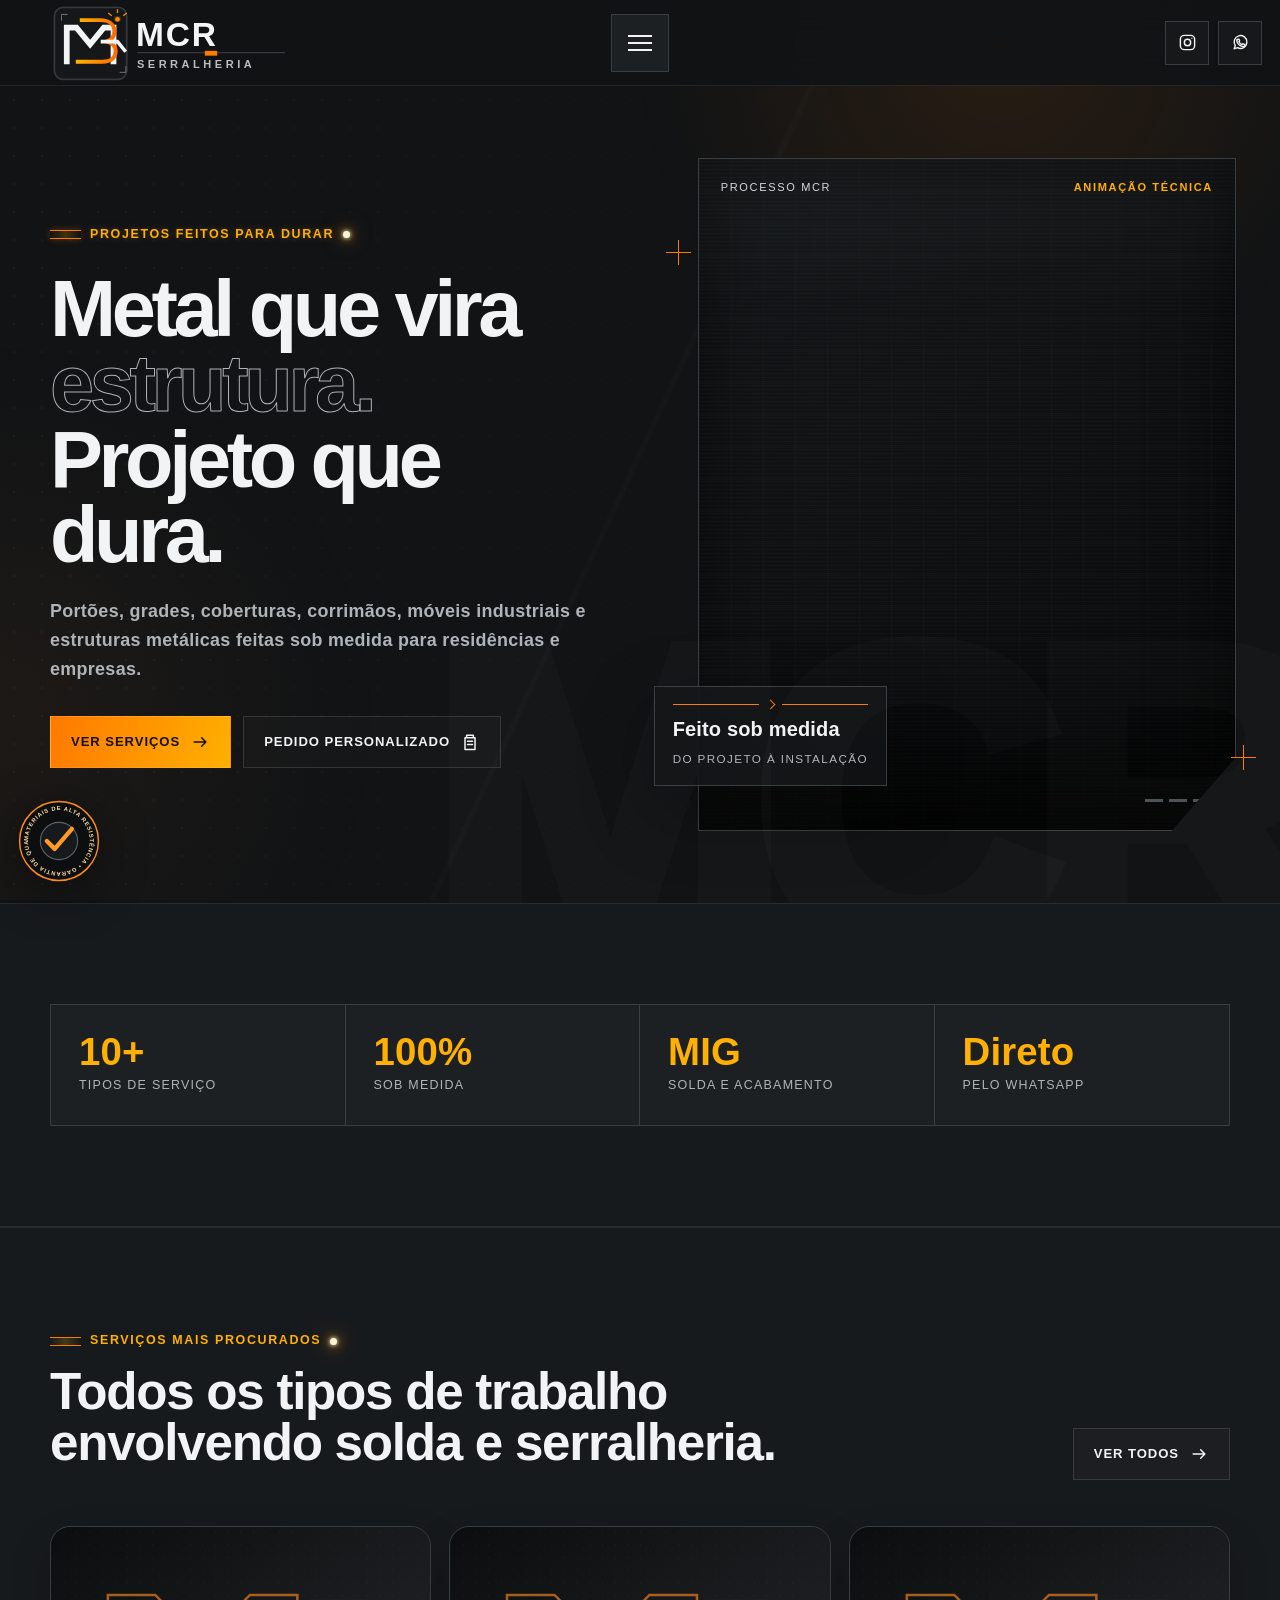
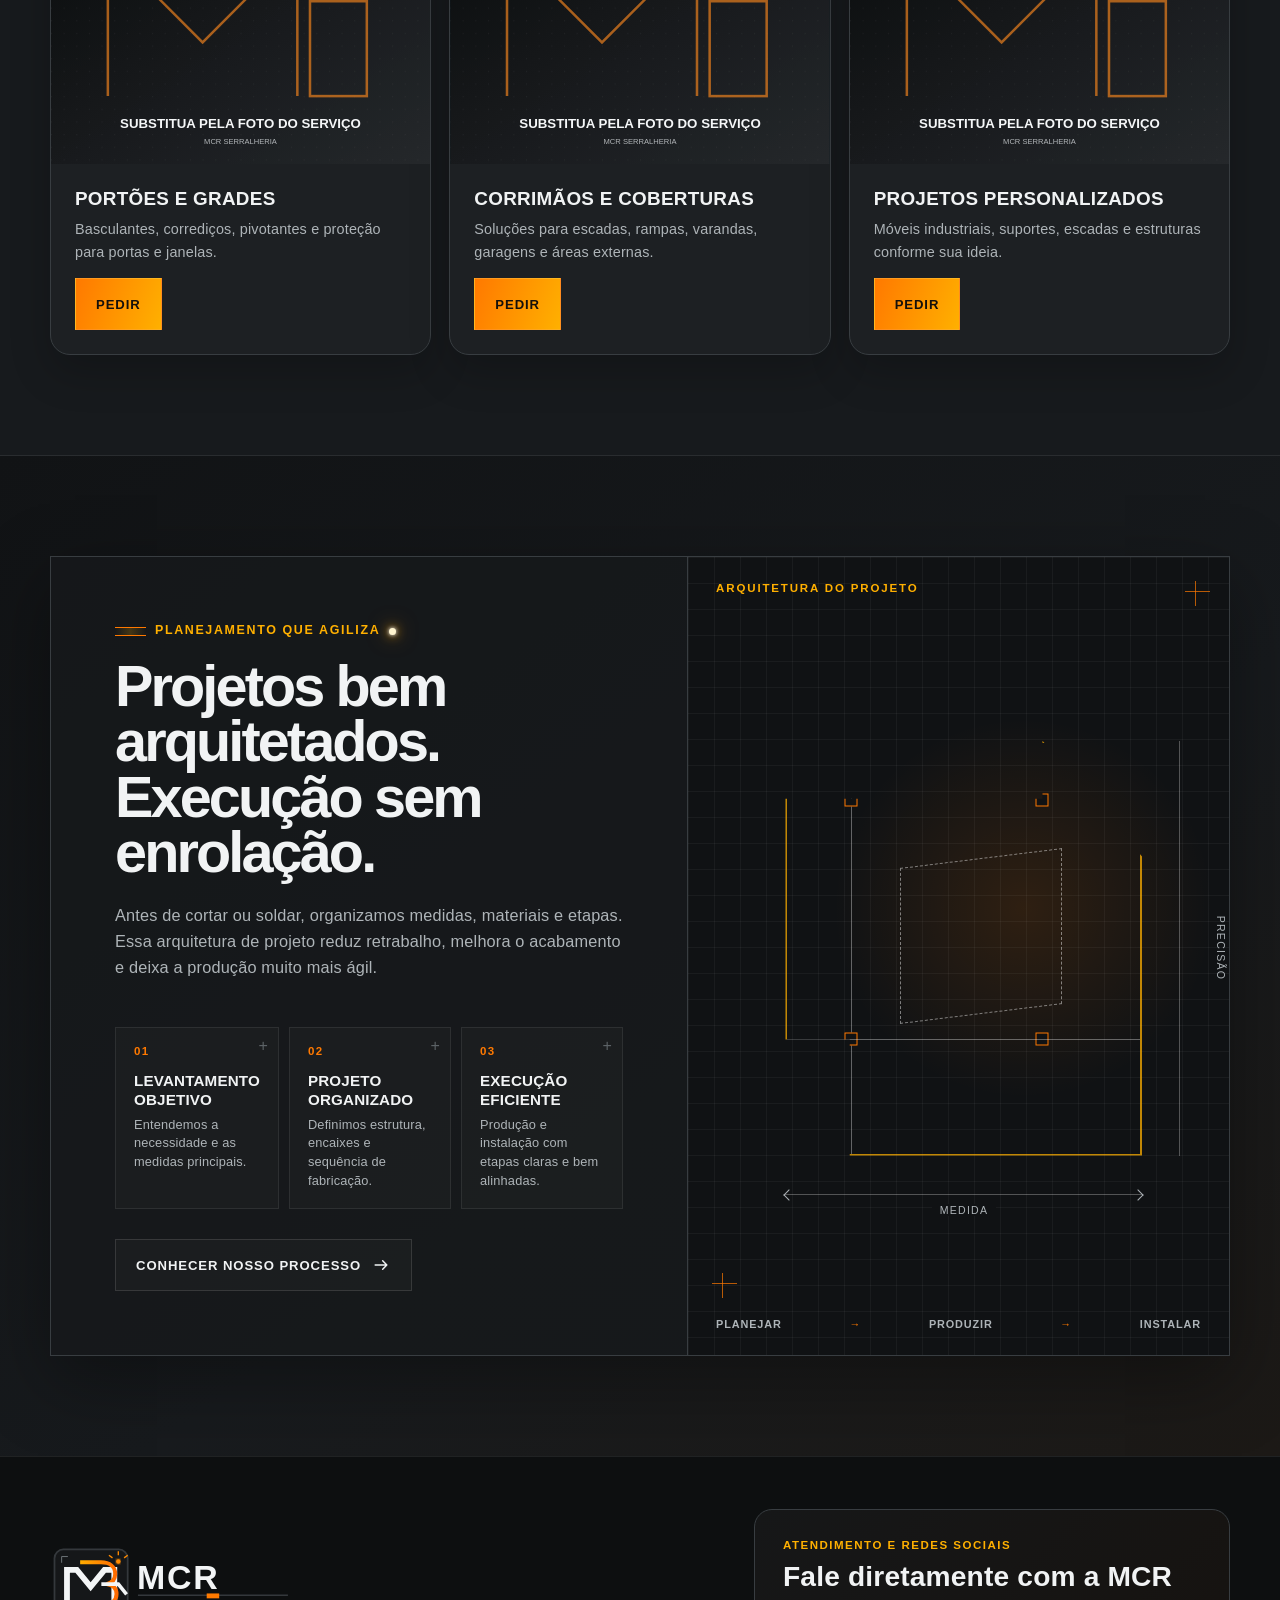
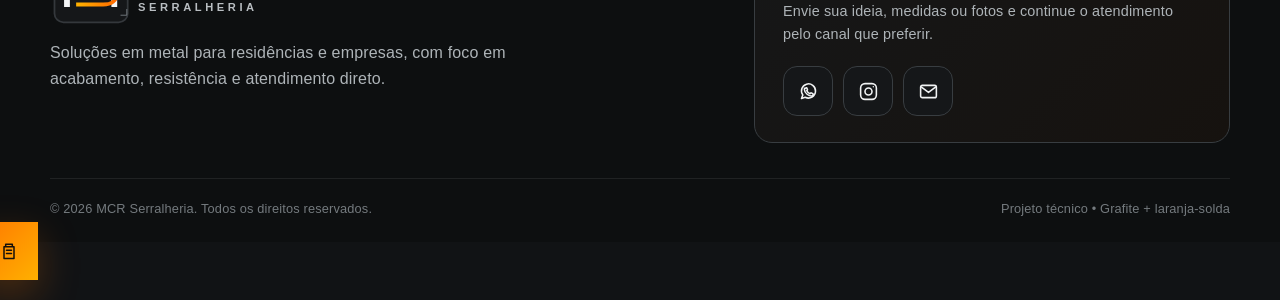
==== commit c41702c0: "Add files via upload" ====
--- a/index.html
+++ b/index.html
@@ -1,26 +1,56 @@
 <!DOCTYPE html>
 
-<html lang="pt-BR"><head><meta charset="utf-8"/><meta content="width=device-width,initial-scale=1" name="viewport"/><meta content="#111315" name="theme-color"/><meta content="Portões, grades, coberturas, corrimãos, estruturas metálicas e reparos sob medida." name="description"/><title>MCR Serralheria | Soluções em Metal</title><link href="img/favicon.svg" rel="icon" type="image/svg+xml"/><link href="css/style.css" rel="stylesheet"/><noscript><style>body.page-enter .page-main,body.page-enter .site-footer,body.page-enter .guarantee-seal,body.page-enter .floating-order{opacity:1!important;transform:none!important}</style></noscript></head><body class="page-enter" data-page="inicio"><a class="skip-link" href="#conteudo">Ir para o conteúdo</a><header class="site-header">
+<html lang="pt-BR"><head><meta charset="utf-8"/><meta content="width=device-width,initial-scale=1" name="viewport"/><meta content="#111315" name="theme-color"/><meta content="Portões, grades, coberturas, corrimãos, estruturas metálicas e reparos sob medida." name="description"/><title>MCR Serralheria | Soluções em Metal</title><link href="img/favicon.svg" rel="icon" type="image/svg+xml"/><link href="css/style.css" rel="stylesheet"/></head><body data-page="inicio"><a class="skip-link" href="#conteudo">Ir para o conteúdo</a><header class="site-header">
 <div class="container header-inner">
 <a aria-label="MCR Serralheria - página inicial" class="brand" href="index.html"><img alt="MCR Serralheria" src="img/logo-mcr.svg"/></a>
 <button aria-controls="mainNav" aria-expanded="false" aria-label="Abrir menu" class="menu-toggle" type="button"><span></span></button>
 <div aria-label="Redes sociais" class="header-socials">
-<a aria-label="Abrir Instagram da MCR Serralheria" class="header-social instagram-link" href="https://www.instagram.com/mcr.serralharia/" rel="noopener" target="_blank">
+<a aria-label="Abrir Instagram da MCR Serralheria" class="header-social instagram-link" href="https://instagram.com/mcr_serralheria_tl3" rel="noopener" target="_blank">
 <svg aria-hidden="true" class="icon-line" viewbox="0 0 24 24"><rect height="18" rx="5" width="18" x="3" y="3"></rect><circle cx="12" cy="12" r="4"></circle><circle cx="17.5" cy="6.5" fill="currentColor" r=".8" stroke="none"></circle></svg>
 </a>
-<a aria-label="Abrir WhatsApp da MCR Serralheria" class="header-social whatsapp-link" href="https://wa.me/5567998401792" rel="noopener" target="_blank">
+<a aria-label="Abrir WhatsApp da MCR Serralheria" class="header-social whatsapp-link" href="https://wa.me/5567981036563" rel="noopener" target="_blank">
 <svg aria-hidden="true" class="icon-line" viewbox="0 0 24 24"><path d="M20 11.5a8 8 0 0 1-11.8 7L4 20l1.5-4.1A8 8 0 1 1 20 11.5Z"></path><path d="M8.7 8.2c.2-.5.5-.5.8-.5h.5l.8 2c.1.3 0 .5-.2.7l-.6.7c.8 1.6 2 2.8 3.7 3.5l.7-.8c.2-.2.5-.3.7-.2l1.9.9c.3.1.4.4.4.7 0 1.2-1.1 2-2.1 2-2.5 0-7.9-2.9-8-7.8 0-.5.2-.9.4-1.2Z"></path></svg>
 </a>
 </div></div>
-<nav aria-label="Navegação principal" class="tech-nav" id="mainNav"><a data-page="inicio" href="index.html">Início</a><a data-page="servicos" href="servicos.html">Serviços</a><a data-page="clientes" href="clientes.html">Clientes</a><a data-page="contato" href="contato.html">Contato</a></nav>
+<nav aria-label="Navegação principal" class="tech-nav" id="mainNav">
+<a data-page="inicio" href="index.html">Início</a><a data-page="servicos" href="servicos.html">Serviços</a><a data-page="sobre" href="sobre.html">Sobre nós</a><a data-page="contato" href="contato.html">Contato</a>
+</nav>
 </header><main class="page-main" id="conteudo">
-<section class="hero"><div class="dot-grid"></div><div class="container hero-grid"><div class="reveal"><span class="eyebrow hero-tagline">Projetos feitos para durar</span><h1>Metal que vira <span class="structure-accent">estrutura.</span><br/>Projeto que dura.</h1><p class="lead">Portões, grades, coberturas, corrimãos, móveis industriais e estruturas metálicas feitas sob medida para residências e empresas.</p><div class="button-row"><a class="btn btn-primary" href="servicos.html">Ver serviços <svg aria-hidden="true" class="icon-line" viewbox="0 0 24 24"><path d="M5 12h14M14 7l5 5-5 5"></path></svg></a><button class="btn btn-ghost" data-order="Projeto personalizado" type="button">Pedido personalizado <svg aria-hidden="true" class="icon-line" viewbox="0 0 24 24"><path d="M8 4h8v3H8zM6 7h12v14H6zM9 11h6M9 15h6"></path></svg></button></div></div>
-<div aria-hidden="true" class="hero-empty"></div></div></section>
-<section class="section section-alt"><div class="container"><div class="stats-strip reveal"><div class="stat"><strong>Anos de tradição e experiência</strong></div><div class="stat"><strong>100%</strong><span>Aço de alta qualidade</span></div><div class="stat"><strong>Acabamento</strong><span>Fino e profissional</span></div><div class="stat"><strong>Orçamento</strong><span>Rápido e sem compromisso</span></div></div></div></section>
+<section class="hero"><div class="dot-grid"></div><div class="container hero-grid"><div class="reveal"><span class="eyebrow hero-tagline">Projetos feitos para durar</span><h1>Metal que vira <span class="outline">estrutura.</span><br/>Projeto que dura.</h1><p class="lead">Portões, grades, coberturas, corrimãos, móveis industriais e estruturas metálicas feitas sob medida para residências e empresas.</p><div class="button-row"><a class="btn btn-primary" href="servicos.html">Ver serviços <svg aria-hidden="true" class="icon-line" viewbox="0 0 24 24"><path d="M5 12h14M14 7l5 5-5 5"></path></svg></a><button class="btn btn-ghost" data-order="Projeto personalizado" type="button">Pedido personalizado <svg aria-hidden="true" class="icon-line" viewbox="0 0 24 24"><path d="M8 4h8v3H8zM6 7h12v14H6zM9 11h6M9 15h6"></path></svg></button></div></div>
+<div class="hero-media reveal"><div aria-label="Animação mostrando corte com lixadeira, soldagem e abertura automática de portão" class="industrial-showcase" role="img">
+<div aria-hidden="true" class="showcase-grid"></div>
+<div class="showcase-topline"><span>PROCESSO MCR</span><b>ANIMAÇÃO TÉCNICA</b></div>
+<div aria-hidden="true" class="industrial-scene grinder-scene">
+<span class="scene-kicker">01 • CORTE</span>
+<strong class="scene-title">Corte preciso com lixadeira</strong>
+<div class="metal-stock"></div>
+<div class="grinder-tool"><i class="grinder-handle"></i><i class="grinder-body"></i><i class="grinder-disc"></i><i class="grinder-guard"></i></div>
+<div class="cut-contact"></div>
+<div class="scene-sparks grinder-sparks"><i></i><i></i><i></i><i></i><i></i><i></i><i></i><i></i><i></i><i></i><i></i><i></i><i></i><i></i><i></i><i></i></div>
+</div>
+<div aria-hidden="true" class="industrial-scene welding-scene">
+<span class="scene-kicker">02 • SOLDA</span>
+<strong class="scene-title">Proteção e união resistente</strong>
+<div class="welder-shoulders"></div><div class="welder-head"></div><div class="weld-mask"><i></i></div>
+<div class="weld-table"></div><div class="electrode"></div><div class="weld-arc"></div>
+<div class="scene-sparks welding-sparks"><i></i><i></i><i></i><i></i><i></i><i></i><i></i><i></i><i></i><i></i><i></i><i></i><i></i><i></i><i></i><i></i><i></i><i></i></div>
+</div>
+<div aria-hidden="true" class="industrial-scene gate-scene">
+<span class="scene-kicker">03 • INSTALAÇÃO</span>
+<strong class="scene-title">Portão pronto para o dia a dia</strong>
+<div class="gate-wall"></div><div class="gate-frame">
+<div class="gate-leaf gate-left"><i></i><i></i><i></i><i></i><i></i><i></i></div>
+<div class="gate-leaf gate-right"><i></i><i></i><i></i><i></i><i></i><i></i></div>
+<span class="gate-motor"></span>
+</div><div class="gate-ground"></div>
+</div>
+<div aria-hidden="true" class="scene-progress"><i></i><i></i><i></i></div>
+</div><span class="cross cross-a"></span><span class="cross cross-b"></span><div class="measurement"><div class="measure-line"><i></i></div><strong>Feito sob medida</strong><span>Do projeto à instalação</span></div></div></div></section>
+<section class="section section-alt"><div class="container"><div class="stats-strip reveal"><div class="stat"><strong>10+</strong><span>tipos de serviço</span></div><div class="stat"><strong>100%</strong><span>sob medida</span></div><div class="stat"><strong>MIG</strong><span>solda e acabamento</span></div><div class="stat"><strong>Direto</strong><span>pelo WhatsApp</span></div></div></div></section>
 <section class="section section-alt services-showcase-section"><div class="container"><div class="section-head reveal"><div><span class="eyebrow">Serviços mais procurados</span><h2>Todos os tipos de trabalho envolvendo solda e serralheria.</h2></div><a class="btn btn-ghost" href="servicos.html">Ver todos <svg aria-hidden="true" class="icon-line" viewbox="0 0 24 24"><path d="M5 12h14M14 7l5 5-5 5"></path></svg></a></div><div class="service-preview">
-<article class="service-mini reveal"><img alt="Portões e grades" data-fallback="img/placeholder-metal.svg" loading="lazy" src="img/servicos/portao.jpg"/><div class="service-mini-body"><h3>Portões e grades</h3><p>Portões, fechamentos e grades feitos sob medida.</p><a class="btn btn-primary" href="servico.html?servico=portoes">Ver serviço</a></div></article>
-<article class="service-mini reveal"><img alt="Corrimãos e escadas" data-fallback="img/placeholder-metal.svg" loading="lazy" src="img/servicos/corrimao.jpg"/><div class="service-mini-body"><h3>Corrimãos e escadas</h3><p>Soluções metálicas para circulação, apoio e proteção.</p><a class="btn btn-primary" href="servico.html?servico=corrimaos">Ver serviço</a></div></article>
-<article class="service-mini reveal"><img alt="Coberturas e estruturas" data-fallback="img/placeholder-metal.svg" loading="lazy" src="img/servicos/cobertura.jpg"/><div class="service-mini-body"><h3>Coberturas e estruturas</h3><p>Estruturas planejadas para garagens, áreas externas e projetos sob medida.</p><a class="btn btn-primary" href="servico.html?servico=coberturas">Ver serviço</a></div></article>
+<article class="service-mini reveal"><img alt="Trabalho em portão metálico" data-fallback="img/placeholder-metal.svg" loading="lazy" src="https://images.pexels.com/photos/9206213/pexels-photo-9206213.jpeg?auto=compress&amp;cs=tinysrgb&amp;w=1200"/><div class="service-mini-body"><h3>Portões e grades</h3><p>Basculantes, corrediços, pivotantes e proteção para portas e janelas.</p><button class="btn btn-primary" data-order="Portões e grades">Pedir</button></div></article>
+<article class="service-mini reveal"><img alt="Detalhe de estrutura e grade metálica" data-fallback="img/placeholder-metal.svg" loading="lazy" src="https://images.pexels.com/photos/9654665/pexels-photo-9654665.jpeg?auto=compress&amp;cs=tinysrgb&amp;w=1200"/><div class="service-mini-body"><h3>Corrimãos e coberturas</h3><p>Soluções para escadas, rampas, varandas, garagens e áreas externas.</p><button class="btn btn-primary" data-order="Corrimãos e coberturas">Pedir</button></div></article>
+<article class="service-mini reveal"><img alt="Detalhe geométrico em ferro" data-fallback="img/placeholder-metal.svg" loading="lazy" src="https://images.pexels.com/photos/2315987/pexels-photo-2315987.jpeg?auto=compress&amp;cs=tinysrgb&amp;w=1200"/><div class="service-mini-body"><h3>Projetos personalizados</h3><p>Móveis industriais, suportes, escadas e estruturas conforme sua ideia.</p><button class="btn btn-primary" data-order="Projeto personalizado">Pedir</button></div></article>
 </div></div></section>
 <section class="section project-continuation"><div class="container"><div class="agility-slide reveal">
 <div class="agility-copy">
@@ -32,7 +62,7 @@
 <div><span>02</span><strong>Projeto organizado</strong><small>Definimos estrutura, encaixes e sequência de fabricação.</small></div>
 <div><span>03</span><strong>Execução eficiente</strong><small>Produção e instalação com etapas claras e bem alinhadas.</small></div>
 </div>
-<a class="btn btn-ghost" href="servicos.html">Ver nossos serviços <svg aria-hidden="true" class="icon-line" viewbox="0 0 24 24"><path d="M5 12h14M14 7l5 5-5 5"></path></svg></a>
+<a class="btn btn-ghost" href="sobre.html">Conhecer nosso processo <svg aria-hidden="true" class="icon-line" viewbox="0 0 24 24"><path d="M5 12h14M14 7l5 5-5 5"></path></svg></a>
 </div>
 <div aria-label="Representação técnica das etapas de um projeto" class="blueprint-panel">
 <span class="cross cross-one"></span><span class="cross cross-two"></span>
@@ -45,15 +75,18 @@
 </div></div></section>
 </main><footer class="site-footer"><div class="container"><div class="footer-grid">
 <div><img alt="MCR Serralheria" class="footer-logo" src="img/logo-mcr.svg"/><p class="footer-text">Soluções em metal para residências e empresas, com foco em acabamento, resistência e atendimento direto.</p></div>
+
+
+
 <div class="footer-social-panel">
 <span class="footer-social-label">Atendimento e redes sociais</span>
 <h2>Fale diretamente com a MCR</h2>
 <p>Envie sua ideia, medidas ou fotos e continue o atendimento pelo canal que preferir.</p>
 <div aria-label="Canais de contato da MCR Serralheria" class="footer-social-icons">
-<a aria-label="Abrir WhatsApp da MCR Serralheria" class="footer-social-icon" href="https://wa.me/5567998401792" rel="noopener" target="_blank">
+<a aria-label="Abrir WhatsApp da MCR Serralheria" class="footer-social-icon" href="https://wa.me/5567981036563" rel="noopener" target="_blank">
 <svg aria-hidden="true" class="icon-line" viewbox="0 0 24 24"><path d="M20 11.5a8 8 0 0 1-11.8 7L4 20l1.5-4.1A8 8 0 1 1 20 11.5Z"></path><path d="M8.7 8.2c.2-.5.5-.5.8-.5h.5l.8 2c.1.3 0 .5-.2.7l-.6.7c.8 1.6 2 2.8 3.7 3.5l.7-.8c.2-.2.5-.3.7-.2l1.9.9c.3.1.4.4.4.7 0 1.2-1.1 2-2.1 2-2.5 0-7.9-2.9-8-7.8 0-.5.2-.9.4-1.2Z"></path></svg>
 </a>
-<a aria-label="Abrir Instagram da MCR Serralheria" class="footer-social-icon" href="https://www.instagram.com/mcr.serralharia/" rel="noopener" target="_blank">
+<a aria-label="Abrir Instagram da MCR Serralheria" class="footer-social-icon" href="https://instagram.com/mcr_serralheria_tl3" rel="noopener" target="_blank">
 <svg aria-hidden="true" class="icon-line" viewbox="0 0 24 24"><rect height="18" rx="5" width="18" x="3" y="3"></rect><circle cx="12" cy="12" r="4"></circle><circle cx="17.5" cy="6.5" fill="currentColor" r=".8" stroke="none"></circle></svg>
 </a>
 <a aria-label="Enviar e-mail para MCR Serralheria" class="footer-social-icon" href="mailto:mcrserralheriabr@gmail.com">
@@ -61,19 +94,19 @@
 </a>
 </div>
 </div>
-</div><div class="footer-bottom"><span>© <span data-year=""></span> MCR Serralheria. Todos os direitos reservados.</span><span>Projeto técnico • Grafite + laranja-solda</span></div></div></footer><div aria-label="Materiais de alta resistência e garantia de qualidade" class="guarantee-seal">
+</div><div class="footer-bottom"><span>© <span data-year=""></span> MCR Serralheria. Todos os direitos reservados.</span><span>Projeto técnico • Grafite + laranja-solda</span></div></div></footer><a aria-label="Conhecer a garantia de qualidade da MCR Serralheria" class="guarantee-seal" href="sobre.html#garantia">
 <svg aria-hidden="true" viewbox="0 0 120 120">
 <defs><path d="M60,60 m-43,0 a43,43 0 1,1 86,0 a43,43 0 1,1 -86,0" id="sealPath"></path></defs>
 <circle class="seal-ring" cx="60" cy="60" r="55"></circle>
 <text class="seal-text"><textpath href="#sealPath" startoffset="0%">MATERIAIS DE ALTA RESISTÊNCIA • GARANTIA DE QUALIDADE • </textpath></text>
 <circle class="seal-core" cx="60" cy="60" r="26"></circle><path class="seal-mark" d="M43 60l11 11 24-28"></path>
 </svg>
-</div><button aria-label="Pedir orçamento personalizado" class="floating-order" data-order="Projeto personalizado" type="button"><svg aria-hidden="true" class="icon-line" viewbox="0 0 24 24"><path d="M8 4h8v3H8zM6 7h12v14H6zM9 11h6M9 15h6"></path></svg></button>
+</a><button aria-label="Pedir orçamento personalizado" class="floating-order" data-order="Projeto personalizado" type="button"><svg aria-hidden="true" class="icon-line" viewbox="0 0 24 24"><path d="M8 4h8v3H8zM6 7h12v14H6zM9 11h6M9 15h6"></path></svg></button>
 <div aria-hidden="true" aria-labelledby="modalTitle" aria-modal="true" class="modal" id="orderModal" role="dialog"><div class="modal-card">
 <div class="modal-head"><h2 id="modalTitle">Solicitar orçamento</h2><button aria-label="Fechar" class="modal-close" data-close-modal="" type="button">×</button></div>
 <div class="modal-body"><div class="modal-service">Serviço selecionado: <strong id="selectedService">Projeto personalizado</strong></div>
 <form id="orderForm"><input id="serviceSelected" name="service" type="hidden" value="Projeto personalizado"/><div class="form-grid">
 <div class="field full"><label for="clientName">Seu nome</label><input autocomplete="name" id="clientName" maxlength="80" name="name" placeholder="Digite seu nome" required="" type="text"/></div>
-<div class="field full"><label for="orderDescription">Descrição (opcional)</label><textarea id="orderDescription" maxlength="700" name="description" placeholder="Opcional: informe medidas aproximadas, bairro, prazo ou outros detalhes."></textarea></div>
+<div class="field full"><label for="orderDescription">Breve descrição</label><textarea id="orderDescription" maxlength="700" name="description" placeholder="Ex.: portão de correr para garagem, medida aproximada, bairro e prazo desejado." required=""></textarea></div>
 <div class="field full"><button class="btn btn-primary btn-block" type="submit"><svg aria-hidden="true" class="icon-line" viewbox="0 0 24 24"><path d="M20 11.5a8 8 0 0 1-11.8 7L4 20l1.5-4.1A8 8 0 1 1 20 11.5Z"></path><path d="M8.7 8.2c.2-.5.5-.5.8-.5h.5l.8 2c.1.3 0 .5-.2.7l-.6.7c.8 1.6 2 2.8 3.7 3.5l.7-.8c.2-.2.5-.3.7-.2l1.9.9c.3.1.4.4.4.7 0 1.2-1.1 2-2.1 2-2.5 0-7.9-2.9-8-7.8 0-.5.2-.9.4-1.2Z"></path></svg> Enviar pelo WhatsApp</button><small class="form-help">Ao continuar, o WhatsApp será aberto com a mensagem pronta para o número da empresa.</small></div>
 </div></form></div></div></div><script src="js/main.js"></script></body></html>
--- a/css/style.css
+++ b/css/style.css
@@ -101,7 +101,61 @@
 .heat-spark{position:absolute;z-index:6;width:3px;height:3px;border-radius:50%;pointer-events:none;background:#fff8d6;box-shadow:0 0 4px #fff,0 0 9px #ffae00,0 0 14px #ff5a00;animation:buttonSpark .72s cubic-bezier(.2,.7,.2,1) forwards}
 @keyframes buttonSpark{0%{opacity:1;transform:translate(0,0) scale(1)}65%{opacity:.9;transform:translate(var(--spark-x),var(--spark-y)) scale(.72)}100%{opacity:0;transform:translate(var(--spark-x),calc(var(--spark-y) + 12px)) scale(0)}}
 
-/* A animação técnica antiga da página inicial foi removida. */
+/* Hero: sequência leve de corte, solda e portão */
+.industrial-showcase{position:relative;aspect-ratio:4/5;overflow:hidden;border:1px solid var(--line);background:linear-gradient(145deg,#15181a,#08090a);clip-path:polygon(0 0,100% 0,100% 89%,88% 100%,0 100%);box-shadow:inset 0 0 80px rgba(0,0,0,.65),0 26px 70px rgba(0,0,0,.32)}
+.industrial-showcase::after{content:"";position:absolute;inset:0;z-index:20;pointer-events:none;background:linear-gradient(180deg,rgba(255,255,255,.025),transparent 22%,transparent 68%,rgba(0,0,0,.68)),repeating-linear-gradient(0deg,rgba(255,255,255,.018) 0 1px,transparent 1px 4px)}
+.showcase-grid{position:absolute;inset:0;background-image:linear-gradient(rgba(255,255,255,.035) 1px,transparent 1px),linear-gradient(90deg,rgba(255,255,255,.035) 1px,transparent 1px);background-size:32px 32px;opacity:.48}
+.showcase-topline{position:absolute;z-index:24;left:22px;right:22px;top:20px;display:flex;justify-content:space-between;gap:15px;font-size:.69rem;letter-spacing:.15em;color:#d4d9dc;text-transform:uppercase}
+.showcase-topline b{color:var(--accent-2)}
+.industrial-scene{--scene-delay:0s;position:absolute;inset:0;z-index:4;opacity:0;overflow:hidden;animation:sceneCycle 18s infinite var(--scene-delay)}
+.grinder-scene{--scene-delay:0s}.welding-scene{--scene-delay:6s}.gate-scene{--scene-delay:12s}
+@keyframes sceneCycle{0%{opacity:0;transform:scale(1.025)}4%,29%{opacity:1;transform:scale(1)}33%,100%{opacity:0;transform:scale(.99)}}
+.scene-kicker{position:absolute;left:24px;bottom:70px;color:var(--accent-2);font-size:.73rem;font-weight:800;letter-spacing:.14em;z-index:15}
+.scene-title{position:absolute;left:24px;right:24px;bottom:30px;font-size:clamp(1.25rem,2.4vw,2rem);line-height:1;text-transform:uppercase;z-index:15}
+.scene-progress{position:absolute;z-index:25;right:24px;bottom:28px;display:flex;gap:6px}.scene-progress i{width:18px;height:3px;background:#4b5054;overflow:hidden}.scene-progress i::after{content:"";display:block;width:100%;height:100%;background:var(--accent);transform:scaleX(0);transform-origin:left;animation:progressCycle 18s infinite}.scene-progress i:nth-child(2)::after{animation-delay:6s}.scene-progress i:nth-child(3)::after{animation-delay:12s}
+@keyframes progressCycle{0%{transform:scaleX(0)}4%{transform:scaleX(.08)}29%{transform:scaleX(1)}33%,100%{transform:scaleX(0)}}
+
+/* Cena 1: lixadeira */
+.metal-stock{position:absolute;left:8%;right:7%;top:58%;height:42px;background:linear-gradient(#777f84,#32373a 42%,#151719 44%,#42484c);border:1px solid #7d858a;transform:skewX(-7deg);box-shadow:0 24px 26px rgba(0,0,0,.45)}
+.grinder-tool{position:absolute;width:230px;height:105px;left:42%;top:30%;transform:rotate(-25deg);transform-origin:75% 70%;animation:grinderGuide 6s ease-in-out infinite var(--scene-delay)}
+.grinder-body{position:absolute;width:150px;height:50px;right:12px;top:23px;border-radius:25px 10px 10px 25px;background:linear-gradient(180deg,#d96b20,#843810 52%,#3b1f12);border:2px solid #f58b3a;box-shadow:inset 0 0 15px rgba(0,0,0,.45)}
+.grinder-handle{position:absolute;width:75px;height:20px;right:-25px;top:40px;border-radius:8px;background:linear-gradient(#33393d,#111);border:1px solid #60676c}
+.grinder-disc{position:absolute;left:1px;top:8px;width:86px;height:86px;border-radius:50%;border:7px solid #70787d;background:repeating-conic-gradient(#b7bdc0 0 8deg,#4d5357 8deg 16deg);box-shadow:0 0 0 5px #25292c;animation:discSpin .28s linear infinite}
+.grinder-guard{position:absolute;left:-5px;top:4px;width:96px;height:48px;border:6px solid #262b2e;border-bottom:0;border-radius:70px 70px 0 0}
+.cut-contact{position:absolute;left:38%;top:57%;width:18px;height:18px;border-radius:50%;background:#fff;box-shadow:0 0 7px #fff,0 0 18px #ffd34e,0 0 40px #ff5a00;animation:contactPulse .18s infinite alternate}
+@keyframes grinderGuide{0%,100%{transform:translate(-13px,-16px) rotate(-28deg)}50%{transform:translate(18px,9px) rotate(-23deg)}}
+@keyframes discSpin{to{transform:rotate(360deg)}}
+@keyframes contactPulse{to{transform:scale(1.25);filter:brightness(1.45)}}
+
+/* Cena 2: máscara e soldagem */
+.welder-shoulders{position:absolute;left:24%;top:49%;width:190px;height:150px;border-radius:90px 90px 0 0;background:linear-gradient(145deg,#343a3e,#111416);border:1px solid #5b6266}
+.welder-head{position:absolute;left:35%;top:30%;width:82px;height:96px;border-radius:42px 42px 30px 30px;background:#8b654b}
+.weld-mask{position:absolute;left:31%;top:18%;width:120px;height:120px;border-radius:42px 42px 28px 28px;background:linear-gradient(145deg,#343a3e,#111);border:3px solid #697176;transform-origin:50% 10%;animation:maskLower 6s ease-in-out infinite var(--scene-delay);box-shadow:inset 0 0 30px #050505}
+.weld-mask::before{content:"";position:absolute;left:27px;right:27px;top:38px;height:37px;background:linear-gradient(135deg,#122b28,#05110f);border:3px solid #050708;box-shadow:inset 0 0 12px #36a889}
+.weld-mask i{position:absolute;width:16px;height:16px;border-radius:50%;left:15px;top:15px;border:2px solid #747d82}
+.weld-table{position:absolute;left:12%;right:8%;top:68%;height:48px;background:linear-gradient(#6c757a,#24292c 42%,#111);border:1px solid #8b9499}
+.electrode{position:absolute;left:61%;top:42%;width:9px;height:150px;background:linear-gradient(90deg,#71797d,#e4e8ea,#5b6266);transform:rotate(37deg);transform-origin:bottom;animation:electrodeGuide 6s ease-in-out infinite var(--scene-delay)}
+.weld-arc{position:absolute;left:69%;top:66%;width:16px;height:16px;border-radius:50%;background:#fff;box-shadow:0 0 8px #fff,0 0 18px #64dfff,0 0 38px #ffb000,0 0 70px #ff5a00;animation:weldFlash .32s steps(2) infinite}
+@keyframes maskLower{0%,8%{transform:rotateX(-72deg) translateY(-25px)}18%,82%{transform:rotateX(0) translateY(0)}94%,100%{transform:rotateX(-72deg) translateY(-25px)}}
+@keyframes electrodeGuide{0%,100%{transform:translate(-10px,-8px) rotate(42deg)}50%{transform:translate(12px,5px) rotate(34deg)}}
+@keyframes weldFlash{0%,35%{opacity:.25;transform:scale(.75)}36%,70%{opacity:1;transform:scale(1.3)}71%,100%{opacity:.65;transform:scale(1)}}
+
+/* Faíscas das duas cenas */
+.scene-sparks{position:absolute;z-index:12;width:1px;height:1px}.grinder-sparks{left:39%;top:59%;transform:rotate(-10deg)}.welding-sparks{left:70%;top:68%}
+.scene-sparks i{position:absolute;width:4px;height:4px;border-radius:50%;background:#fff9d8;box-shadow:0 0 4px #fff,0 0 10px #ff9d00;animation:sparkFlight 1.05s ease-out infinite;animation-delay:0s}
+.scene-sparks i:nth-child(1){--i:1;--sx:95px;--sy:34px}.scene-sparks i:nth-child(2){--i:2;--sx:72px;--sy:62px}.scene-sparks i:nth-child(3){--i:3;--sx:125px;--sy:75px}.scene-sparks i:nth-child(4){--i:4;--sx:45px;--sy:96px}.scene-sparks i:nth-child(5){--i:5;--sx:-35px;--sy:68px}.scene-sparks i:nth-child(6){--i:6;--sx:148px;--sy:110px}.scene-sparks i:nth-child(7){--i:7;--sx:30px;--sy:125px}.scene-sparks i:nth-child(8){--i:8;--sx:-62px;--sy:100px}.scene-sparks i:nth-child(9){--i:9;--sx:106px;--sy:145px}.scene-sparks i:nth-child(10){--i:10;--sx:15px;--sy:155px}.scene-sparks i:nth-child(11){--i:11;--sx:-87px;--sy:128px}.scene-sparks i:nth-child(12){--i:12;--sx:166px;--sy:82px}.scene-sparks i:nth-child(13){--i:13;--sx:60px;--sy:175px}.scene-sparks i:nth-child(14){--i:14;--sx:-22px;--sy:158px}.scene-sparks i:nth-child(15){--i:15;--sx:132px;--sy:176px}.scene-sparks i:nth-child(16){--i:16;--sx:-110px;--sy:155px}.scene-sparks i:nth-child(17){--i:17;--sx:84px;--sy:195px}.scene-sparks i:nth-child(18){--i:18;--sx:-48px;--sy:188px}.scene-sparks i:nth-child(1){animation-delay:-0.075s}.scene-sparks i:nth-child(2){animation-delay:-0.150s}.scene-sparks i:nth-child(3){animation-delay:-0.225s}.scene-sparks i:nth-child(4){animation-delay:-0.300s}.scene-sparks i:nth-child(5){animation-delay:-0.375s}.scene-sparks i:nth-child(6){animation-delay:-0.450s}.scene-sparks i:nth-child(7){animation-delay:-0.525s}.scene-sparks i:nth-child(8){animation-delay:-0.600s}.scene-sparks i:nth-child(9){animation-delay:-0.675s}.scene-sparks i:nth-child(10){animation-delay:-0.750s}.scene-sparks i:nth-child(11){animation-delay:-0.825s}.scene-sparks i:nth-child(12){animation-delay:-0.900s}.scene-sparks i:nth-child(13){animation-delay:-0.975s}.scene-sparks i:nth-child(14){animation-delay:-1.050s}.scene-sparks i:nth-child(15){animation-delay:-1.125s}.scene-sparks i:nth-child(16){animation-delay:-1.200s}.scene-sparks i:nth-child(17){animation-delay:-1.275s}.scene-sparks i:nth-child(18){animation-delay:-1.350s}
+@keyframes sparkFlight{0%{opacity:0;transform:translate(0,0) scale(.2)}10%{opacity:1;transform:translate(7px,-7px) scale(1.1)}100%{opacity:0;transform:translate(var(--sx),var(--sy)) scale(.15)}}
+
+/* Cena 3: portão abrindo */
+.gate-wall{position:absolute;left:5%;right:5%;top:20%;height:57%;background:linear-gradient(90deg,#2b3033,#171a1c 20%,#22272a 80%,#33383b);border:1px solid #555d61;box-shadow:inset 0 0 70px #090a0b}
+.gate-frame{position:absolute;left:14%;right:14%;top:29%;height:44%;border:10px solid #555e63;background:#090b0c;overflow:hidden;box-shadow:0 0 0 3px #1c2022,inset 0 0 30px #000}
+.gate-leaf{position:absolute;top:0;width:50%;height:100%;background:linear-gradient(145deg,#3a4145,#16191b);border:1px solid #727b80;display:flex;justify-content:space-evenly;overflow:hidden;animation-duration:6s;animation-timing-function:cubic-bezier(.7,0,.25,1);animation-iteration-count:infinite;animation-delay:var(--scene-delay)}
+.gate-leaf i{width:5px;height:115%;background:linear-gradient(#727b80,#24282b);transform:skewX(-10deg);border-inline:1px solid #111}
+.gate-left{left:0;border-right:3px solid var(--accent);animation-name:gateOpenLeft}.gate-right{right:0;border-left:3px solid var(--accent);animation-name:gateOpenRight}
+.gate-motor{position:absolute;right:7px;top:8px;width:34px;height:24px;background:#22282b;border:1px solid #6c7478;box-shadow:0 0 8px rgba(255,121,0,.35)}
+.gate-ground{position:absolute;left:4%;right:4%;top:77%;height:8px;background:#626a6f;box-shadow:0 10px 25px #000}
+@keyframes gateOpenLeft{0%,18%{transform:translateX(0)}48%,78%{transform:translateX(-93%)}96%,100%{transform:translateX(0)}}
+@keyframes gateOpenRight{0%,18%{transform:translateX(0)}48%,78%{transform:translateX(93%)}96%,100%{transform:translateX(0)}}
 
 /* Revelação Blueprint/CAD das fotos ao rolar */
 .service-mini-media{position:relative;overflow:hidden;aspect-ratio:16/10}
@@ -243,390 +297,3 @@
   .media-showcase{align-items:start}
   .video-box{width:100%;aspect-ratio:16 / 9}
 }
-
-/* === ATUALIZAÇÃO MCR — CABEÇALHO, MENU, CATEGORIAS E MICROANIMAÇÕES === */
-:root{--header:72px}
-.site-header{height:var(--header);overflow:visible}
-.header-inner{overflow:visible}
-.brand,.header-socials{transition:opacity .28s ease,transform .38s cubic-bezier(.2,.8,.2,1)}
-.brand img,
-body[data-page="inicio"] .brand img{width:198px}
-.menu-toggle{width:46px;height:46px;border-radius:12px;overflow:visible;transition:transform .46s cubic-bezier(.2,.9,.2,1),border-color .25s,box-shadow .25s,background-color .25s}
-.menu-toggle::before{top:15px}.menu-toggle span{top:22px}.menu-toggle::after{top:29px}
-.menu-toggle[aria-expanded="true"]::before,.menu-toggle[aria-expanded="true"]::after{top:22px}
-.menu-toggle:hover,.menu-toggle[aria-expanded="true"]{box-shadow:0 0 0 1px rgba(255,121,0,.18),0 0 24px rgba(255,121,0,.16)}
-
-/* No desktop o botão desliza para a direita e os links se abrem à esquerda, dentro do cabeçalho. */
-@media (min-width:901px){
-  .tech-nav{position:absolute;top:50%;left:50%;z-index:89;width:min(600px,calc(100% - 430px));min-width:0;height:44px;display:flex;align-items:stretch;transform:translate(-50%,-50%);transform-origin:right center;background:transparent;border:0;box-shadow:none;opacity:1;visibility:hidden;pointer-events:none;transition:visibility .1s}
-  .tech-nav.is-open{transform:translate(-50%,-50%);visibility:visible;pointer-events:auto}
-  .tech-nav a{display:flex;align-items:center;justify-content:center;padding:8px 13px;border:1px solid var(--line);border-right:0;background:rgba(21,23,25,.96);opacity:0;transform:translateX(220px) scale(.78);filter:blur(3px);transition:transform .52s cubic-bezier(.16,.9,.2,1),opacity .25s,filter .35s,color .22s,background-color .22s}
-  .tech-nav a:first-child{border-radius:12px 0 0 12px}
-  .tech-nav a:last-child{border-right:1px solid var(--line);border-radius:0 12px 12px 0}
-  .tech-nav.is-open a{opacity:1;transform:translateX(0) scale(1);filter:none}
-  .tech-nav.is-open a:nth-child(1){transition-delay:.04s}
-  .tech-nav.is-open a:nth-child(2){transition-delay:.09s}
-  .tech-nav.is-open a:nth-child(3){transition-delay:.14s}
-  .tech-nav.is-open a:nth-child(4){transition-delay:.19s}
-  .site-header.menu-open .menu-toggle{transform:translateX(min(31vw,360px))}
-}
-
-/* Em telas menores, o menu continua no cabeçalho e libera espaço escondendo logo e redes durante a abertura. */
-@media (max-width:900px){
-  :root{--header:66px}
-  .site-header{height:var(--header)}
-  .brand img,body[data-page="inicio"] .brand img{width:154px}
-  .menu-toggle{width:42px;height:42px}
-  .menu-toggle::before{top:13px}.menu-toggle span{top:20px}.menu-toggle::after{top:27px}
-  .menu-toggle[aria-expanded="true"]::before,.menu-toggle[aria-expanded="true"]::after{top:20px}
-  .header-social{width:34px;height:34px}
-  .tech-nav{position:absolute;left:13px;right:62px;top:50%;z-index:89;width:auto;min-width:0;height:40px;display:grid;grid-template-columns:repeat(4,1fr);transform:translateY(-50%);transform-origin:right center;background:transparent;border:0;box-shadow:none;opacity:1;visibility:hidden;pointer-events:none}
-  .tech-nav.is-open{transform:translateY(-50%);visibility:visible;pointer-events:auto}
-  .tech-nav a{display:flex;align-items:center;justify-content:center;min-width:0;padding:6px 5px;border:1px solid var(--line);border-right:0;border-bottom:1px solid var(--line);background:rgba(21,23,25,.97);font-size:.64rem;letter-spacing:.045em;opacity:0;transform:translateX(110px) scale(.75);filter:blur(2px);transition:transform .44s cubic-bezier(.16,.9,.2,1),opacity .22s,filter .3s,color .22s}
-  .tech-nav a:first-child{border-radius:10px 0 0 10px}
-  .tech-nav a:last-child{border-right:1px solid var(--line);border-radius:0 10px 10px 0}
-  .tech-nav.is-open a{opacity:1;transform:none;filter:none}
-  .tech-nav.is-open a:nth-child(1){transition-delay:.02s}.tech-nav.is-open a:nth-child(2){transition-delay:.06s}.tech-nav.is-open a:nth-child(3){transition-delay:.1s}.tech-nav.is-open a:nth-child(4){transition-delay:.14s}
-  .site-header.menu-open .menu-toggle{transform:translateX(calc(50vw - 48px))}
-  .site-header.menu-open .brand{opacity:0;transform:translateX(-18px);pointer-events:none}
-  .site-header.menu-open .header-socials{opacity:0;transform:translateX(18px);pointer-events:none}
-}
-@media (max-width:520px){
-  .brand img,body[data-page="inicio"] .brand img{width:122px}
-  .header-socials{gap:4px}.header-social{width:30px;height:30px}.header-social .icon-line{width:15px;height:15px}
-  .tech-nav{right:58px}.tech-nav a{font-size:.56rem;letter-spacing:.018em;padding:5px 2px}
-  .site-header.menu-open .menu-toggle{transform:translateX(calc(50vw - 45px))}
-}
-@media (max-width:380px){
-  .brand img,body[data-page="inicio"] .brand img{width:105px}
-  .tech-nav a{font-size:.51rem}
-}
-
-/* Título principal: “estrutura” recebe fonte industrial própria e laranja-solda. */
-.hero h1 .structure-accent{font-family:Impact,Haettenschweiler,"Arial Narrow Bold",sans-serif;font-weight:400;letter-spacing:-.025em;color:var(--accent);-webkit-text-stroke:0;text-shadow:0 0 18px rgba(255,121,0,.2)}
-.hero-empty{min-height:clamp(380px,46vw,640px)}
-@media (max-width:980px){.hero-empty{display:none}}
-
-/* Blocos de credibilidade atualizados. */
-.stats-strip .stat{display:flex;min-width:0;flex-direction:column;justify-content:center;gap:8px}
-.stats-strip .stat strong{font-size:clamp(1.2rem,2.15vw,2.15rem);line-height:1.02;text-wrap:balance;overflow-wrap:anywhere}
-.stats-strip .stat span{line-height:1.4}
-
-/* Categorias visíveis nos cartões de serviços. */
-.service-category{display:inline-flex;align-self:flex-start;margin-top:8px;padding:4px 8px;border:1px solid rgba(255,121,0,.35);border-radius:999px;background:rgba(255,121,0,.07);color:var(--accent-2);font-size:.65rem;font-weight:850;letter-spacing:.075em;text-transform:uppercase}
-.filter-row{gap:10px}
-.filter-btn{position:relative;overflow:visible;border-radius:999px;transition:transform .24s,border-color .24s,color .24s,background-color .24s,box-shadow .24s}
-.filter-btn:hover{transform:translateY(-2px)}
-.filter-btn.active{background:rgba(255,121,0,.08);box-shadow:0 0 18px rgba(255,121,0,.12)}
-
-/* Faixa de solda percorre cartões e painéis no hover. */
-.service-card::after,.process-step::after,.contact-item::after{content:"";position:absolute;z-index:8;left:-42%;top:0;width:42%;height:2px;opacity:0;background:linear-gradient(90deg,transparent,#fff7d0 35%,var(--accent-2) 60%,transparent);box-shadow:0 0 5px #fff,0 0 13px var(--accent),0 0 22px rgba(255,80,0,.6);pointer-events:none}
-.service-card:hover::after,.process-step:hover::after,.contact-item:hover::after{animation:weldSweep .78s ease-out}
-.process-step,.contact-item{position:relative;overflow:hidden;transition:transform .28s,border-color .28s,box-shadow .28s}
-.process-step:hover,.contact-item:hover{transform:translateY(-4px);border-color:rgba(255,121,0,.42);box-shadow:0 16px 36px rgba(0,0,0,.2)}
-@keyframes weldSweep{0%{left:-42%;opacity:0}12%{opacity:1}85%{opacity:1}100%{left:108%;opacity:0}}
-
-/* Entrada das páginas com um breve brilho de solda, sem deixar o site pesado. */
-.reveal.reveal-ready{transition-delay:var(--reveal-delay,0ms)}
-.reveal.reveal-ready.visible{animation:revealWeldFlash .62s ease both;animation-delay:var(--reveal-delay,0ms)}
-@keyframes revealWeldFlash{0%{filter:brightness(.72)}42%{filter:brightness(1.14) drop-shadow(0 0 7px rgba(255,121,0,.16))}100%{filter:none}}
-.page-hero::before{content:"";position:absolute;left:-25%;bottom:0;width:24%;height:2px;background:linear-gradient(90deg,transparent,#fff7d0,var(--accent),transparent);box-shadow:0 0 8px rgba(255,121,0,.8);animation:pageWeldLine 4.8s ease-in-out infinite;pointer-events:none}
-@keyframes pageWeldLine{0%,58%{left:-25%;opacity:0}62%{opacity:1}82%{opacity:1}100%{left:110%;opacity:0}}
-
-/* Elementos que recebem faíscas via JavaScript. */
-.filter-btn,.menu-toggle,.header-social,.tech-nav a{isolation:isolate}
-.btn:active,.filter-btn:active,.menu-toggle:active{transform:translateY(1px) scale(.98)}
-
-@media (max-width:700px){
-  .stats-strip .stat{padding:22px 16px}
-  .stats-strip .stat strong{font-size:clamp(1.05rem,5.4vw,1.55rem)}
-  .filter-row{flex-wrap:nowrap;overflow-x:auto;padding:2px 2px 10px;scrollbar-width:thin}
-  .filter-btn{flex:0 0 auto}
-}
-@media (prefers-reduced-motion:reduce){
-  .page-hero::before{display:none!important}
-  .service-card::after,.process-step::after,.contact-item::after{display:none!important}
-  .reveal.reveal-ready.visible{animation:none!important}
-}
-.header-social{position:relative;overflow:visible}
-@media (max-width:900px){
-  .tech-nav{right:74px}
-  .tech-nav a:nth-last-child(-n+2){border-bottom:1px solid var(--line)}
-}
-@media (max-width:520px){.tech-nav{right:70px}}
-
-/* =========================================================
-   MCR — ATUALIZAÇÃO CLIENTES E ANIMAÇÕES V5
-   ========================================================= */
-:root{
-  --arc:#39c8ff;
-  --arc-soft:rgba(57,200,255,.16);
-  --hot:#ffd166;
-  --ember:#ff4d00;
-  --panel-glow:linear-gradient(145deg,rgba(57,200,255,.035),rgba(255,121,0,.055));
-}
-body{
-  background:
-    radial-gradient(circle at 88% 9%,rgba(57,200,255,.055),transparent 25%),
-    radial-gradient(circle at 10% 86%,rgba(255,77,0,.07),transparent 24%),
-    var(--bg);
-}
-body::before{
-  background:
-    radial-gradient(circle at 78% 5%,rgba(57,200,255,.11),transparent 25%),
-    radial-gradient(circle at 18% 72%,rgba(255,121,0,.11),transparent 29%),
-    linear-gradient(115deg,transparent 0 49.75%,rgba(255,177,82,.025) 49.9% 50.1%,transparent 50.25%);
-}
-.site-header{box-shadow:0 12px 35px rgba(0,0,0,.18),inset 0 -1px 0 rgba(57,200,255,.04)}
-.section-alt{background:linear-gradient(145deg,#171a1d,#181b1d 52%,#1a1714)}
-.page-hero{background:radial-gradient(circle at 86% 20%,rgba(57,200,255,.08),transparent 28%),linear-gradient(145deg,#171a1d,#191714)}
-.service-card,.service-mini,.process-step,.contact-item,.contact-panel,.form-panel,.client-result-shell,.admin-form-panel,.admin-list-panel{background-image:var(--panel-glow)}
-
-/* Movimentos mais perceptíveis, rápidos o bastante para não pesar. */
-.reveal.reveal-ready{
-  opacity:0;
-  transform:translateY(38px) scale(.985);
-  filter:brightness(.68) saturate(.8);
-  transition:opacity .52s ease,transform .58s cubic-bezier(.18,.82,.22,1),filter .52s ease;
-}
-.reveal.reveal-ready.visible{
-  opacity:1;
-  transform:none;
-  filter:none;
-  animation:revealWeldFlash .54s ease both;
-  animation-delay:var(--reveal-delay,0ms);
-}
-@keyframes revealWeldFlash{
-  0%{filter:brightness(.66) saturate(.72)}
-  45%{filter:brightness(1.28) saturate(1.08) drop-shadow(0 0 13px rgba(255,121,0,.25))}
-  100%{filter:none}
-}
-.blueprint-ready>img{
-  transition:clip-path .72s cubic-bezier(.2,.8,.2,1) .55s,opacity .52s ease .55s,filter .52s ease .55s,transform .5s!important;
-}
-.blueprint-overlay{transition:opacity .35s .98s,visibility .35s .98s}
-.blueprint-visible .blueprint-overlay .bp-line{animation:blueprintDraw .82s ease forwards}
-.blueprint-visible .blueprint-overlay .bp-thin{animation:blueprintDraw .7s ease .08s forwards}
-.blueprint-visible .blueprint-scan{animation:blueprintScan .72s ease .38s forwards}
-.heat-spark{width:4px;height:4px;animation-duration:.58s}
-.page-hero::before{height:3px;animation:pageWeldLine 3.1s ease-in-out infinite;background:linear-gradient(90deg,transparent,var(--arc),#fff7d0,var(--accent-2),var(--ember),transparent);box-shadow:0 0 7px #fff,0 0 16px var(--arc),0 0 26px rgba(255,121,0,.72)}
-.btn,.filter-btn,.service-card{transition-duration:.22s}
-.btn:hover{transform:translateY(-3px) scale(1.015)}
-.btn-ghost:hover{background:linear-gradient(110deg,rgba(57,200,255,.065),rgba(255,121,0,.07));box-shadow:0 10px 28px rgba(0,0,0,.22),0 0 18px rgba(57,200,255,.08)}
-.btn-primary{background:linear-gradient(105deg,var(--ember),var(--accent) 48%,var(--hot));box-shadow:inset 0 1px 0 rgba(255,255,255,.22)}
-.btn-primary:hover{box-shadow:0 13px 32px rgba(255,77,0,.27),0 0 22px rgba(255,176,0,.13)}
-
-/* Entrada e saída de páginas com brilho de solda. */
-body.page-enter .page-main,
-body.page-enter .site-footer,
-body.page-enter .guarantee-seal,
-body.page-enter .floating-order{
-  opacity:0;
-  transform:translateY(15px);
-}
-body.page-enter.page-ready .page-main,
-body.page-enter.page-ready .site-footer,
-body.page-enter.page-ready .guarantee-seal,
-body.page-enter.page-ready .floating-order{
-  opacity:1;
-  transform:none;
-  transition:opacity .38s ease,transform .42s cubic-bezier(.2,.8,.2,1);
-}
-body::after{
-  content:"";
-  position:fixed;
-  z-index:9999;
-  left:-35%;
-  top:0;
-  width:32%;
-  height:100%;
-  pointer-events:none;
-  opacity:0;
-  background:linear-gradient(90deg,transparent,rgba(57,200,255,.08),rgba(255,247,208,.38),rgba(255,121,0,.13),transparent);
-  border-right:2px solid #fff5c8;
-  box-shadow:18px 0 34px rgba(57,200,255,.2),28px 0 55px rgba(255,121,0,.18);
-  transform:skewX(-9deg);
-}
-body.page-leaving::after{animation:pageArcSweep .38s ease-in forwards}
-body.page-leaving .page-main,body.page-leaving .site-footer{animation:pageContentOut .33s ease forwards}
-@keyframes pageArcSweep{0%{left:-35%;opacity:0}12%{opacity:1}100%{left:112%;opacity:0}}
-@keyframes pageContentOut{to{opacity:0;transform:translateX(-16px);filter:brightness(.72)}}
-
-/* Menu com cinco opções e resposta mais rápida. */
-@media (min-width:901px){
-  .tech-nav{width:min(720px,calc(100% - 400px))}
-  .tech-nav a{transition:transform .36s cubic-bezier(.16,.9,.2,1),opacity .2s,filter .25s,color .18s,background-color .18s}
-  .tech-nav.is-open a:nth-child(1){transition-delay:.02s}
-  .tech-nav.is-open a:nth-child(2){transition-delay:.055s}
-  .tech-nav.is-open a:nth-child(3){transition-delay:.09s}
-  .tech-nav.is-open a:nth-child(4){transition-delay:.125s}
-  .tech-nav.is-open a:nth-child(5){transition-delay:.16s}
-  .site-header.menu-open .menu-toggle{transform:translateX(min(34vw,410px))}
-}
-@media (max-width:900px){
-  .tech-nav{grid-template-columns:repeat(5,1fr);left:8px;right:66px}
-  .tech-nav a{font-size:.57rem;letter-spacing:.025em;padding:6px 2px;transition:transform .31s cubic-bezier(.16,.9,.2,1),opacity .17s,filter .2s,color .18s}
-  .tech-nav.is-open a:nth-child(1){transition-delay:.01s}
-  .tech-nav.is-open a:nth-child(2){transition-delay:.04s}
-  .tech-nav.is-open a:nth-child(3){transition-delay:.07s}
-  .tech-nav.is-open a:nth-child(4){transition-delay:.1s}
-  .tech-nav.is-open a:nth-child(5){transition-delay:.13s}
-  .tech-nav a:nth-last-child(-n+2){border-bottom:1px solid var(--line)}
-}
-@media (max-width:520px){
-  .tech-nav{left:4px;right:62px}
-  .tech-nav a{font-size:.49rem;letter-spacing:0;padding-inline:1px}
-}
-
-/* Troca animada entre categorias de serviços. */
-.services-grid{min-height:320px;transition:filter .2s ease}
-.services-grid.category-switching{filter:brightness(.76)}
-.service-card.category-leaving{animation:categoryCardOut .25s ease forwards;animation-delay:var(--category-delay,0ms)}
-.service-card.category-entering{animation:categoryCardIn .48s cubic-bezier(.16,.85,.2,1) both;animation-delay:var(--category-delay,0ms)}
-@keyframes categoryCardOut{to{opacity:0;transform:translateX(-28px) scale(.965);filter:brightness(.62)}}
-@keyframes categoryCardIn{0%{opacity:0;transform:translateX(34px) scale(.96);filter:brightness(.62)}45%{filter:brightness(1.23) drop-shadow(0 0 9px rgba(255,121,0,.19))}100%{opacity:1;transform:none;filter:none}}
-
-/* Área do Cliente. */
-.client-page-hero h1{background:linear-gradient(95deg,var(--text),var(--hot) 54%,var(--arc));-webkit-background-clip:text;background-clip:text;color:transparent}
-.client-layout{display:grid;grid-template-columns:.82fr 1.18fr;gap:30px;align-items:stretch}
-.client-intro,.client-result-shell{border:1px solid var(--line);border-radius:22px;padding:clamp(24px,4vw,44px);background-color:var(--panel);box-shadow:0 24px 58px rgba(0,0,0,.2)}
-.client-intro h2{font-size:clamp(2rem,3.5vw,3.7rem);line-height:1;margin:18px 0}
-.client-intro>p{color:var(--muted)}
-.lookup-form{margin-top:28px}.lookup-form>label{display:block;margin-bottom:8px;color:var(--muted);font-size:.76rem;font-weight:850;letter-spacing:.1em;text-transform:uppercase}.lookup-row{display:grid;grid-template-columns:1fr auto;gap:10px}.lookup-row input{min-width:0;border:1px solid var(--line);background:#121416;color:var(--text);padding:14px 16px;font-size:1.08rem;font-weight:900;letter-spacing:.12em;text-transform:uppercase;outline:none}.lookup-row input:focus{border-color:var(--arc);box-shadow:0 0 0 3px rgba(57,200,255,.08),0 0 24px rgba(57,200,255,.08)}.lookup-form small{display:block;margin-top:9px;color:#727a7f}
-.client-result-shell{position:relative;overflow:hidden;min-height:430px;display:grid;align-items:center}.client-result-shell::before{content:"";position:absolute;inset:auto -80px -120px auto;width:280px;height:280px;border:1px solid rgba(57,200,255,.13);transform:rotate(45deg);pointer-events:none}.client-result-empty,.client-result-error{text-align:center;max-width:440px;margin:auto}.result-icon{display:grid;place-items:center;width:88px;height:88px;margin:0 auto 18px;border:1px solid var(--accent);border-radius:50%;background:rgba(255,121,0,.07);color:var(--hot);font-size:1rem;font-weight:950;letter-spacing:.1em;box-shadow:0 0 30px rgba(255,121,0,.13)}.result-icon.error{border-color:#ff5d5d;color:#ff8c8c;background:rgba(255,70,70,.06)}.client-result-empty p,.client-result-error p{color:var(--muted)}
-.result-head{display:flex;justify-content:space-between;gap:18px;align-items:center;margin-bottom:24px;padding-bottom:20px;border-bottom:1px solid var(--line)}.result-head small{display:block;color:var(--muted);font-size:.68rem;text-transform:uppercase;letter-spacing:.12em}.result-head strong{font-size:1.28rem;color:var(--hot)}.status-badge{padding:7px 11px;border:1px solid rgba(67,181,129,.4);border-radius:999px;background:rgba(67,181,129,.08);color:#7fe0ac;font-size:.7rem;font-weight:900;letter-spacing:.08em;text-transform:uppercase}.status-badge.is-complete{background:rgba(57,200,255,.08);border-color:rgba(57,200,255,.4);color:#8bdfff}
-.result-details{display:grid;grid-template-columns:repeat(2,1fr);gap:12px;margin:0}.result-details>div{padding:14px;border:1px solid var(--line-soft);background:rgba(255,255,255,.018)}.result-details dt{color:var(--muted);font-size:.68rem;text-transform:uppercase;letter-spacing:.09em}.result-details dd{margin:4px 0 0;font-weight:800;line-height:1.35}.progress-track{height:8px;margin:24px 0 16px;background:#0d0f10;border:1px solid var(--line);overflow:hidden}.progress-track span{display:block;height:100%;width:0;background:linear-gradient(90deg,var(--arc),var(--hot),var(--accent));box-shadow:0 0 12px rgba(57,200,255,.4);transition:width .75s cubic-bezier(.2,.8,.2,1)}
-.client-timeline{list-style:none;margin:0;padding:0;display:grid;grid-template-columns:repeat(5,1fr);gap:8px}.client-timeline li{display:grid;justify-items:center;gap:7px;text-align:center;color:#656c70}.client-timeline li span{display:grid;place-items:center;width:28px;height:28px;border:1px solid var(--line);border-radius:50%;background:#111315;font-size:.72rem}.client-timeline li strong{font-size:.65rem;line-height:1.2}.client-timeline li.done,.client-timeline li.current{color:var(--text)}.client-timeline li.done span{border-color:var(--success);color:#83e3af}.client-timeline li.current span{border-color:var(--accent);color:var(--hot);box-shadow:0 0 15px rgba(255,121,0,.2)}.result-pop{animation:resultPop .48s cubic-bezier(.16,.85,.2,1)}@keyframes resultPop{0%{opacity:0;transform:translateY(18px) scale(.98);filter:brightness(.65)}50%{filter:brightness(1.18)}100%{opacity:1;transform:none;filter:none}}
-
-/* Painel local de clientes. */
-.admin-page .page-main{padding-top:0}.admin-header{height:72px;border-bottom:1px solid var(--line);background:rgba(17,19,21,.94);position:sticky;top:0;z-index:80}.admin-header .container{height:100%;display:flex;align-items:center;justify-content:space-between;gap:20px}.admin-header .brand{position:static;max-width:none}.admin-header .brand img{width:180px}.admin-header .btn{min-height:42px;padding:8px 13px}.admin-hero{padding-top:70px}.admin-layout{display:grid;grid-template-columns:.9fr 1.1fr;gap:24px;align-items:start}.admin-form-panel,.admin-list-panel{border:1px solid var(--line);border-radius:20px;padding:clamp(22px,3vw,34px);background-color:var(--panel)}.admin-warning{margin-bottom:22px;padding:14px 16px;border-left:3px solid var(--hot);background:rgba(255,176,0,.055);color:var(--muted);font-size:.83rem}.admin-warning strong{color:var(--hot)}.inline-field{display:grid;grid-template-columns:1fr auto}.inline-field .btn{min-height:48px}.admin-list-head{display:flex;align-items:center;justify-content:space-between;gap:20px;margin-bottom:18px}.admin-list-head small{color:var(--muted);text-transform:uppercase;letter-spacing:.09em}.admin-list-head h2{margin:4px 0 0}.admin-list-head>span{display:grid;place-items:center;width:48px;height:48px;border:1px solid var(--accent);border-radius:50%;color:var(--hot);font-weight:950}.admin-records{display:grid;gap:10px;max-height:560px;overflow:auto;padding-right:4px}.admin-record{display:grid;grid-template-columns:1.25fr .85fr auto;gap:14px;align-items:center;padding:14px;border:1px solid var(--line-soft);background:rgba(255,255,255,.018)}.admin-record>div:first-child{display:grid}.admin-record small{color:var(--accent-2);font-weight:900;letter-spacing:.08em}.admin-record span{color:var(--muted);font-size:.8rem}.admin-record-status{display:grid}.admin-record-status b{font-size:.75rem;color:#86dcff}.admin-record-actions{display:flex;gap:6px}.admin-record-actions button{border:1px solid var(--line);background:#141618;color:var(--text);padding:7px 9px;font-size:.7rem}.admin-record-actions button:hover{border-color:var(--accent);color:var(--hot)}.admin-export-actions{display:flex;flex-wrap:wrap;gap:9px;margin-top:20px}.admin-list-panel code{color:var(--hot)}.admin-empty{color:var(--muted);padding:25px;text-align:center;border:1px dashed var(--line)}
-
-@media (max-width:980px){
-  .client-layout,.admin-layout{grid-template-columns:1fr}
-}
-@media (max-width:700px){
-  body.page-enter .page-main,body.page-enter .site-footer{transform:translateY(9px)}
-  .client-intro,.client-result-shell{border-radius:18px;padding:22px 18px}
-  .lookup-row{grid-template-columns:1fr}.lookup-row .btn{width:100%}
-  .result-details{grid-template-columns:1fr}
-  .client-timeline{grid-template-columns:1fr;gap:5px}.client-timeline li{grid-template-columns:28px 1fr;justify-items:start;align-items:center;text-align:left}.client-timeline li strong{font-size:.75rem}
-  .admin-header .brand img{width:130px}.admin-header .btn{font-size:.64rem}.admin-record{grid-template-columns:1fr}.admin-record-actions{justify-content:flex-start}
-}
-@media (max-width:430px){
-  .client-result-shell{min-height:380px}.result-head{align-items:flex-start;flex-direction:column}
-}
-@media (prefers-reduced-motion:reduce){
-  body.page-enter .page-main,body.page-enter .site-footer,body.page-enter .guarantee-seal,body.page-enter .floating-order{opacity:1!important;transform:none!important}
-  body::after{display:none!important}.service-card.category-leaving,.service-card.category-entering,.result-pop{animation:none!important}
-}
-
-
-/* =========================================================
-   MCR — PÁGINAS DE SERVIÇOS E DETALHES
-   Mantém exatamente a paleta grafite + laranja já existente.
-   ========================================================= */
-.sr-only{position:absolute!important;width:1px!important;height:1px!important;padding:0!important;margin:-1px!important;overflow:hidden!important;clip:rect(0,0,0,0)!important;white-space:nowrap!important;border:0!important}
-
-/* Serviços: categorias passam a ser links de página */
-.category-intro{display:flex;align-items:end;justify-content:space-between;gap:25px;margin-bottom:16px}.category-intro>span{font-weight:900;text-transform:uppercase;letter-spacing:.1em;color:var(--accent-2);font-size:.76rem}.category-intro p{margin:0;color:var(--muted);font-size:.86rem}
-.category-link-row .filter-btn{display:inline-flex;align-items:center;justify-content:center}
-.service-card .service-content>a.btn{align-self:flex-start}
-.custom-order-strip{margin-top:32px;padding:clamp(25px,4vw,42px);display:flex;align-items:center;justify-content:space-between;gap:26px;border:1px solid rgba(255,121,0,.38);border-radius:22px;background:linear-gradient(135deg,rgba(255,121,0,.09),rgba(255,176,0,.035),#17191b)}
-.custom-order-strip h2{font-size:clamp(1.65rem,3.2vw,3.1rem);line-height:1.05;margin:12px 0 0}.custom-order-button{min-width:220px}
-.category-page-actions{margin-bottom:26px}.category-empty{padding:40px;border:1px dashed var(--line);color:var(--muted);text-align:center}
-
-/* Página individual do serviço */
-.service-detail-layout{display:grid;grid-template-columns:.88fr 1.12fr;gap:clamp(36px,6vw,78px);align-items:center}
-.service-detail-copy h2{font-size:clamp(2rem,4vw,4.2rem);line-height:1;letter-spacing:-.04em;margin:16px 0 20px}.service-detail-copy>p{color:var(--muted);font-size:1rem}.detail-highlights{margin:28px 0}.detail-main-image{border:1px solid var(--line);border-radius:22px;overflow:hidden;box-shadow:var(--shadow);background:var(--panel)}
-.detail-main-image img{width:100%;aspect-ratio:16/11;object-fit:cover;filter:saturate(.78) contrast(1.06)}
-.detail-gallery{display:grid;grid-template-columns:repeat(3,1fr);gap:14px}.detail-gallery figure{margin:0;border:1px solid var(--line);border-radius:18px;overflow:hidden;background:var(--panel)}.detail-gallery img{width:100%;aspect-ratio:4/3;object-fit:cover;filter:saturate(.76) contrast(1.05)}.detail-gallery figcaption{padding:14px;color:var(--muted);font-size:.8rem;text-transform:uppercase;letter-spacing:.07em;font-weight:800}
-.detail-process{padding:clamp(26px,4vw,46px);border:1px solid var(--line);border-radius:22px;background:linear-gradient(135deg,#1c2023,#151719)}.detail-process{display:grid;grid-template-columns:.8fr 1.2fr;gap:36px;align-items:center}.detail-process h2{font-size:clamp(1.8rem,3.7vw,3.6rem);line-height:1;margin:14px 0}.detail-process-grid{display:grid;grid-template-columns:repeat(3,1fr);gap:10px}.detail-process-grid article{padding:20px;border:1px solid var(--line);background:rgba(255,255,255,.018)}.detail-process-grid strong{display:block;color:var(--accent);font-size:1.45rem}.detail-process-grid span{display:block;margin-top:7px;color:var(--muted);font-size:.84rem}
-
-@media (max-width:980px){
-  .service-detail-layout,.detail-process{grid-template-columns:1fr}.detail-gallery{grid-template-columns:repeat(2,1fr)}.detail-process-grid{grid-template-columns:repeat(3,1fr)}
-}
-@media (max-width:700px){
-  .category-intro{display:block}.category-intro p{margin-top:5px}.custom-order-strip{display:block}.custom-order-strip .btn{margin-top:20px;width:100%}.detail-gallery{grid-template-columns:1fr}.detail-process-grid{grid-template-columns:1fr}
-}
-
-
-/* === AJUSTES FINAIS — navegação, retorno e animações === */
-.back-row{margin-bottom:18px}.back-link{min-height:44px;padding:9px 15px;text-transform:none;letter-spacing:.02em;border-radius:12px}.back-link span{font-size:1.15rem;line-height:1}
-.guarantee-seal{cursor:default}
-
-.menu-open-spark{position:fixed;z-index:99999;width:4px;height:4px;margin:-2px 0 0 -2px;border-radius:50%;pointer-events:none;background:#fff8d6;box-shadow:0 0 5px #fff,0 0 10px #ffae00,0 0 16px #ff5a00;animation:menuOpenSpark .58s cubic-bezier(.18,.72,.22,1) forwards}
-@keyframes menuOpenSpark{0%{opacity:1;transform:translate(0,0) scale(1)}70%{opacity:.9;transform:translate(var(--menu-spark-x),var(--menu-spark-y)) scale(.75)}100%{opacity:0;transform:translate(var(--menu-spark-x),calc(var(--menu-spark-y) + 8px)) scale(.15)}}
-
-@media (min-width:901px){
-  .tech-nav{width:min(610px,calc(100% - 390px));overflow:visible}
-  .tech-nav a{transform:translateX(175px) scale(.72);filter:blur(4px);transition:transform .46s cubic-bezier(.14,.92,.22,1),opacity .2s,filter .28s,color .18s,background-color .18s}
-  .tech-nav.is-open a:nth-child(1){transition-delay:.02s}.tech-nav.is-open a:nth-child(2){transition-delay:.07s}.tech-nav.is-open a:nth-child(3){transition-delay:.12s}.tech-nav.is-open a:nth-child(4){transition-delay:.17s}
-  .site-header.menu-open .menu-toggle{transform:translateX(min(29vw,345px))}
-  .tech-nav.is-open::before{content:"";position:absolute;z-index:4;top:-2px;right:-8px;width:22%;height:3px;background:linear-gradient(90deg,transparent,#fff7d0,var(--accent),transparent);box-shadow:0 0 7px #fff,0 0 17px rgba(255,121,0,.8);animation:desktopMenuWeld .48s ease-out forwards;pointer-events:none}
-  @keyframes desktopMenuWeld{from{right:-8px;opacity:0}12%{opacity:1}to{right:86%;opacity:0}}
-  .reveal.reveal-ready{opacity:0;transform:translateY(52px) scale(.982);filter:brightness(.58) saturate(.72) blur(1.5px);transition:opacity .78s ease,transform .88s cubic-bezier(.16,.82,.2,1),filter .72s ease}
-  .reveal.reveal-ready.visible{opacity:1;transform:none;filter:none;animation:desktopRevealWeld .76s ease both;animation-delay:var(--reveal-delay,0ms)}
-  @keyframes desktopRevealWeld{0%{filter:brightness(.56) saturate(.68)}44%{filter:brightness(1.34) saturate(1.08) drop-shadow(0 0 14px rgba(255,121,0,.28))}100%{filter:none}}
-}
-@media (max-width:900px){
-  .tech-nav{grid-template-columns:repeat(4,1fr);left:8px;right:66px}
-  .tech-nav.is-open a:nth-child(1){transition-delay:.01s}.tech-nav.is-open a:nth-child(2){transition-delay:.05s}.tech-nav.is-open a:nth-child(3){transition-delay:.09s}.tech-nav.is-open a:nth-child(4){transition-delay:.13s}
-}
-@media (max-width:520px){.tech-nav{left:4px;right:62px}}
-@media (prefers-reduced-motion:reduce){.menu-open-spark{display:none!important}}
-
-/* =========================================================
-   ÁREA DO CLIENTE — LINHA DO TEMPO DETALHADA
-   ========================================================= */
-.client-security-note{margin-top:18px;padding:13px 15px;border-left:3px solid var(--accent);background:rgba(255,121,0,.055);color:var(--muted);font-size:.82rem}.client-security-note strong{color:var(--accent-2)}
-.result-details .full{grid-column:1/-1}.timeline-heading{margin:26px 0 14px}.timeline-heading small{color:var(--accent-2);text-transform:uppercase;letter-spacing:.12em;font-size:.68rem;font-weight:900}.timeline-heading h2{margin:6px 0 7px;font-size:clamp(1.35rem,2.3vw,2rem)}.timeline-heading p{margin:0;color:var(--muted);font-size:.88rem}
-.client-timeline-detailed{grid-template-columns:1fr!important;gap:10px!important}.client-timeline-detailed li{display:grid!important;grid-template-columns:38px 1fr!important;justify-items:stretch!important;align-items:start!important;text-align:left!important;gap:14px!important;padding:16px;border:1px solid var(--line-soft);background:rgba(255,255,255,.016);position:relative}.client-timeline-detailed li.current{border-color:rgba(255,121,0,.46);background:rgba(255,121,0,.045)}.client-timeline-detailed li.done{border-color:rgba(67,181,129,.28);background:rgba(67,181,129,.025)}.client-timeline-detailed .timeline-marker{width:34px!important;height:34px!important;margin:0!important;font-weight:950}.client-timeline-detailed .timeline-body{display:grid;gap:5px}.client-timeline-detailed .timeline-body small{color:var(--accent-2);font-size:.65rem;letter-spacing:.1em;text-transform:uppercase;font-weight:900}.client-timeline-detailed .timeline-body strong{font-size:.88rem!important;line-height:1.3}.client-timeline-detailed .timeline-body p{margin:0;color:var(--muted);font-size:.78rem;line-height:1.5}.client-timeline-detailed .timeline-body em{justify-self:start;margin-top:3px;padding:4px 8px;border:1px solid var(--line);font-style:normal;font-size:.61rem;font-weight:900;text-transform:uppercase;letter-spacing:.07em;color:#7a8287}.client-timeline-detailed li.done .timeline-body em{color:#7fe0ac;border-color:rgba(67,181,129,.35)}.client-timeline-detailed li.current .timeline-body em{color:var(--accent-2);border-color:rgba(255,121,0,.42)}
-
-/* =========================================================
-   PAINEL ADMINISTRATIVO /admin
-   ========================================================= */
-.admin-dashboard-page{background:#eef0f2;color:#1d2226;min-height:100vh;overflow-x:hidden}.admin-dashboard-page::before,.admin-dashboard-page::after{display:none!important}.admin-dashboard-page .btn{border-radius:4px}.admin-dashboard-page .btn-primary{background:linear-gradient(110deg,var(--accent),var(--accent-2));color:#17110b}.admin-dashboard-page .btn-ghost{background:#fff;border-color:#cfd4d7;color:#30373b}.admin-dashboard-page .btn-ghost:hover{border-color:var(--accent);color:#b55300}.admin-dashboard-page button,.admin-dashboard-page input,.admin-dashboard-page select,.admin-dashboard-page textarea{font:inherit}
-.admin-login-view{min-height:100vh;display:grid;place-items:center;padding:28px;background:radial-gradient(circle at 80% 15%,rgba(255,121,0,.13),transparent 28%),linear-gradient(145deg,#111315,#1a1d20 62%,#131517)}.admin-login-view[hidden]{display:none}.admin-login-card{width:min(460px,100%);padding:42px;border:1px solid #33383c;background:#181b1e;color:var(--text);box-shadow:0 30px 90px rgba(0,0,0,.45);position:relative;overflow:hidden}.admin-login-card::after{content:"";position:absolute;right:-95px;top:-95px;width:210px;height:210px;border:1px solid rgba(255,121,0,.19);transform:rotate(45deg);pointer-events:none}.admin-login-logo{display:block;width:190px;margin:0 auto 34px}.admin-login-card h1{font-size:clamp(2.2rem,6vw,3.5rem);line-height:1;margin:14px 0}.admin-login-card>p{color:var(--muted);margin-bottom:28px}.admin-auth-form{display:grid;gap:10px}.admin-auth-form label,.admin-grid-form label{font-size:.73rem;font-weight:850;letter-spacing:.08em;text-transform:uppercase}.admin-auth-form input,.admin-grid-form input,.admin-grid-form select,.admin-grid-form textarea{width:100%;border:1px solid #d5dade;background:#fff;color:#202529;padding:13px 14px;outline:none;border-radius:4px}.admin-auth-form input{background:#111315;color:#fff;border-color:#3c4246}.admin-auth-form input:focus{border-color:var(--accent);box-shadow:0 0 0 3px rgba(255,121,0,.09)}.password-field{position:relative}.password-field input{padding-right:84px}.password-toggle{position:absolute;right:6px;top:50%;transform:translateY(-50%);border:0;background:transparent;color:var(--accent-2);font-size:.68rem;font-weight:900;text-transform:uppercase}.admin-auth-form .btn{margin-top:10px}.admin-form-message{min-height:22px;margin:2px 0 0;font-size:.8rem;color:var(--muted)}.admin-form-message[data-type="error"]{color:#ff9b9b}.admin-back-site{display:inline-block;margin-top:18px;color:#9fa6aa;font-size:.82rem}.admin-back-site:hover{color:var(--accent-2)}.admin-setup-alert{display:grid;gap:4px;margin-bottom:22px;padding:14px;border:1px solid rgba(255,121,0,.32);background:rgba(255,121,0,.065);color:#d6dadd;font-size:.78rem}.admin-setup-alert strong{color:var(--accent-2)}.admin-setup-alert code{color:#fff}
-.admin-app{min-height:100vh;display:grid;grid-template-columns:270px 1fr}.admin-app[hidden]{display:none}.admin-sidebar{position:fixed;left:0;top:0;bottom:0;width:270px;z-index:120;background:#15181a;color:#dfe3e5;border-right:1px solid #303538;display:flex;flex-direction:column;transition:width .28s ease,transform .28s ease;box-shadow:10px 0 35px rgba(0,0,0,.13)}.admin-sidebar-top{height:88px;display:grid;grid-template-columns:42px 1fr;align-items:center;gap:14px;padding:0 20px;border-bottom:1px solid #2e3336}.admin-sidebar-toggle{width:42px;height:42px;border:1px solid #383e42;background:#1d2023;display:grid;align-content:center;justify-content:center;gap:5px}.admin-sidebar-toggle span{width:18px;height:2px;background:#e5e8ea;display:block}.admin-sidebar-brand{display:grid;place-items:center;overflow:hidden}.admin-sidebar-brand img{width:165px;max-width:none}.admin-nav{display:grid;padding:18px 12px;gap:7px}.admin-nav-link,.admin-sidebar-footer button,.admin-sidebar-footer a{width:100%;min-height:48px;display:grid;grid-template-columns:36px 1fr;align-items:center;text-align:left;border:1px solid transparent;background:transparent;color:#aeb5b9;padding:8px 12px;font-size:.82rem}.admin-nav-link span,.admin-sidebar-footer span{font-size:1rem;text-align:center}.admin-nav-link b,.admin-sidebar-footer b{font-weight:800;white-space:nowrap}.admin-nav-link:hover,.admin-nav-link.active{color:#fff;background:#202428;border-color:#343a3e}.admin-nav-link.active{border-left:3px solid var(--accent)}.admin-sidebar-footer{margin-top:auto;padding:12px;border-top:1px solid #2d3235;display:grid;gap:5px}.admin-sidebar-footer button:hover,.admin-sidebar-footer a:hover{color:var(--accent-2);background:#202428}.admin-sidebar.collapsed{width:82px}.admin-sidebar.collapsed .admin-sidebar-top{grid-template-columns:1fr;padding:0 20px}.admin-sidebar.collapsed .admin-sidebar-brand{display:none}.admin-sidebar.collapsed .admin-nav-link,.admin-sidebar.collapsed .admin-sidebar-footer button,.admin-sidebar.collapsed .admin-sidebar-footer a{grid-template-columns:1fr;padding-inline:9px}.admin-sidebar.collapsed .admin-nav-link b,.admin-sidebar.collapsed .admin-sidebar-footer b{display:none}.admin-sidebar.collapsed+.admin-shell{margin-left:82px}
-.admin-shell{min-width:0;margin-left:270px;transition:margin-left .28s ease}.admin-topbar{height:88px;position:sticky;top:0;z-index:80;background:rgba(247,248,249,.94);backdrop-filter:blur(14px);border-bottom:1px solid #dfe3e5;padding:0 clamp(20px,3vw,40px);display:flex;align-items:center;justify-content:space-between;gap:20px}.admin-topbar small{display:block;color:#7a8287;font-size:.68rem;text-transform:uppercase;letter-spacing:.1em}.admin-topbar h1{margin:3px 0 0;font-size:1.45rem;letter-spacing:-.02em}.admin-account-chip{display:flex;align-items:center;gap:9px;border:1px solid #d6dbde;background:#fff;padding:8px 12px;font-size:.78rem}.admin-account-dot{width:8px;height:8px;border-radius:50%;background:#43b581;box-shadow:0 0 0 4px rgba(67,181,129,.13)}.admin-mobile-menu{display:none;border:1px solid #d0d5d8;background:#fff;width:42px;height:42px}.admin-content{padding:30px clamp(18px,3vw,42px) 60px}.admin-global-message{position:fixed;right:24px;bottom:24px;z-index:200;max-width:420px;margin:0;padding:0;background:#1a1d20;color:#fff;box-shadow:0 15px 45px rgba(0,0,0,.26);font-size:.82rem;transition:.2s}.admin-global-message:not(:empty){padding:13px 16px;border-left:4px solid #5d6b74}.admin-global-message[data-type="success"]{border-left-color:#43b581}.admin-global-message[data-type="error"]{border-left-color:#e25555}.admin-global-message[data-type="info"]{border-left-color:var(--accent)}
-.admin-view{display:none}.admin-view.active{display:block}.admin-stat-grid{display:grid;grid-template-columns:repeat(4,1fr);gap:16px;margin-bottom:22px}.admin-stat-card{background:#fff;border:1px solid #dfe3e5;border-top:3px solid var(--accent);padding:22px;box-shadow:0 10px 28px rgba(31,37,40,.05)}.admin-stat-card small{display:block;color:#747d82;font-size:.68rem;text-transform:uppercase;letter-spacing:.08em;font-weight:850}.admin-stat-card strong{display:block;margin:10px 0 5px;font-size:2.3rem;line-height:1;color:#1d2226}.admin-stat-card span{color:#818a8f;font-size:.75rem}.admin-dashboard-grid{display:grid;grid-template-columns:1.15fr .85fr;gap:20px}.admin-panel{background:#fff;border:1px solid #dfe3e5;padding:22px;box-shadow:0 10px 28px rgba(31,37,40,.045)}.admin-panel-head{display:flex;align-items:center;justify-content:space-between;gap:18px;margin-bottom:18px}.admin-panel-head small{color:#7e878c;text-transform:uppercase;letter-spacing:.09em;font-size:.66rem;font-weight:850}.admin-panel-head h2{margin:3px 0 0;font-size:1.18rem}.admin-text-button,.admin-icon-button{border:0;background:transparent;color:#b45200;font-size:.75rem;font-weight:850}.admin-icon-button{font-size:1.4rem;color:#6e777c}.admin-compact-list{display:grid;gap:8px}.admin-compact-row{width:100%;border:1px solid #e5e8ea;background:#fbfbfc;padding:12px;display:flex;justify-content:space-between;align-items:center;gap:14px;text-align:left}.admin-compact-row:hover{border-color:#f2a45f;background:#fffaf6}.admin-compact-row div{display:grid;gap:2px}.admin-compact-row strong{font-size:.78rem;color:#ba5700}.admin-compact-row span{font-size:.75rem;color:#727b80}.admin-process-summary{list-style:none;margin:0;padding:0;display:grid;gap:8px}.admin-process-summary li{display:grid;grid-template-columns:34px 1fr auto;gap:10px;align-items:center;padding:9px 0;border-bottom:1px solid #eceeef}.admin-process-summary li:last-child{border-bottom:0}.admin-process-summary>li>span{font-weight:950;color:#c35d00;font-size:.72rem}.admin-process-summary div{display:grid}.admin-process-summary strong{font-size:.75rem}.admin-process-summary small{color:#8a9296;font-size:.66rem;line-height:1.35}.admin-process-summary b{font-size:.66rem;color:#5d666b;background:#f0f2f3;padding:4px 7px}
-.admin-toolbar{display:flex;justify-content:space-between;gap:14px;margin-bottom:18px}.admin-search{flex:1;max-width:560px;display:grid;grid-template-columns:38px 1fr;align-items:center;border:1px solid #d8dde0;background:#fff}.admin-search span{text-align:center;color:#7d8589}.admin-search input{border:0;outline:0;padding:13px 12px 13px 0;background:transparent}.admin-two-column{display:grid;grid-template-columns:minmax(300px,.72fr) minmax(0,1.28fr);gap:18px;align-items:start}.admin-form-card[hidden]{display:none}.admin-grid-form{display:grid;grid-template-columns:repeat(2,minmax(0,1fr));gap:14px}.admin-grid-form label{display:grid;gap:7px;color:#5f686d}.admin-grid-form label.full,.admin-grid-form .full{grid-column:1/-1}.admin-grid-form input:focus,.admin-grid-form select:focus,.admin-grid-form textarea:focus{border-color:#e6842a;box-shadow:0 0 0 3px rgba(255,121,0,.08)}.admin-grid-form textarea{min-height:105px;resize:vertical}.admin-form-actions{display:flex;flex-wrap:wrap;gap:9px;align-items:center}.admin-count{display:grid;place-items:center;min-width:42px;height:42px;border:1px solid #e3a261;color:#b45200;font-weight:950}.admin-client-list{display:grid;gap:10px;max-height:720px;overflow:auto;padding-right:4px}.admin-client-card{border:1px solid #e3e6e8;background:#fbfcfc;padding:15px}.admin-client-card-head{display:flex;justify-content:space-between;gap:14px;align-items:start}.admin-client-card h3{margin:0 0 3px;font-size:1rem}.admin-client-card-head span{color:#788186;font-size:.78rem}.admin-mini-actions{display:flex;gap:6px}.admin-square-button{width:35px;height:35px;display:grid;place-items:center;border:1px solid #d9dde0;background:#fff;color:#454d51;font-size:.7rem;font-weight:950}.admin-square-button:hover{border-color:#e58a36;color:#b65300}.admin-client-history{margin-top:12px;padding-top:11px;border-top:1px solid #eceeef}.admin-client-history>small{color:#81898e;font-size:.68rem}.admin-code-chips{display:flex;flex-wrap:wrap;gap:5px;margin-top:7px}.admin-code-chips button{border:1px solid #e0e4e6;background:#fff;color:#b45200;padding:4px 7px;font-size:.65rem;font-weight:900}.admin-empty-state{color:#7d868b;text-align:center;padding:25px 12px;border:1px dashed #d9dde0;background:#fafbfb}.admin-order-form{grid-template-columns:repeat(2,minmax(0,1fr))}.admin-process-model{border:1px solid #dfE3e5;background:#f8f9f9;padding:12px;display:grid;align-content:center}.admin-process-model small{color:#868e92;text-transform:uppercase;letter-spacing:.08em;font-size:.62rem}.admin-process-model strong{font-size:.79rem;margin:2px 0}.admin-process-model span{color:#7b8488;font-size:.68rem}.admin-status-legend{display:flex;flex-wrap:wrap;gap:7px;margin:-4px 0 16px}.tag{display:inline-flex;align-items:center;justify-content:center;padding:5px 8px;border:1px solid transparent;font-style:normal;font-size:.63rem;font-weight:900;text-transform:uppercase;letter-spacing:.055em;white-space:nowrap}.tag.in-progress{background:#fff5dc;border-color:#e8be5b;color:#9d6500}.tag.painting{background:#eef0ff;border-color:#929be2;color:#535bb3}.tag.done{background:#e8f7ee;border-color:#82c69b;color:#257447}.admin-orders-list{display:grid;gap:12px}.admin-order-card{border:1px solid #dde2e4;background:#fcfcfd;padding:17px}.admin-order-top{display:flex;justify-content:space-between;gap:16px;align-items:start}.admin-order-code{display:inline-block;color:#c05a00;font-size:.74rem;letter-spacing:.08em}.admin-order-top h3{margin:5px 0 2px;font-size:1.05rem}.admin-order-top span{color:#768085;font-size:.76rem}.admin-order-meta{display:grid;grid-template-columns:repeat(3,1fr);gap:8px;margin:14px 0}.admin-order-meta span{padding:9px 10px;background:#f3f5f6;border:1px solid #e5e8e9;display:grid}.admin-order-meta small{color:#838c91;font-size:.62rem;text-transform:uppercase;letter-spacing:.07em}.admin-order-meta b{font-size:.74rem;margin-top:2px}.admin-order-timeline{list-style:none;margin:0 0 14px;padding:0;display:grid;grid-template-columns:repeat(6,1fr);gap:5px}.admin-order-timeline li{display:grid;justify-items:center;gap:5px;text-align:center;color:#9aa1a5}.admin-order-timeline li span{width:25px;height:25px;border:1px solid #d8dde0;background:#fff;display:grid;place-items:center;font-size:.64rem;font-weight:900}.admin-order-timeline li strong{font-size:.59rem;line-height:1.15}.admin-order-timeline li.done{color:#3e8d5d}.admin-order-timeline li.done span{border-color:#62ae7d;background:#eef9f2}.admin-order-timeline li.current{color:#bd5a00}.admin-order-timeline li.current span{border-color:#e28a3b;background:#fff7ef}.admin-order-actions{display:flex;flex-wrap:wrap;gap:8px}.admin-order-actions .btn{min-height:42px;padding:8px 12px;font-size:.68rem}.admin-order-details{margin-top:10px;border-top:1px solid #eceeef;padding-top:8px}.admin-order-details summary{cursor:pointer;color:#778085;font-size:.7rem}.admin-detail-actions{display:flex;gap:7px;margin-top:8px}.admin-detail-actions button{border:1px solid #d8dde0;background:#fff;padding:7px 9px;font-size:.68rem}.admin-detail-actions button.danger{color:#af3b3b;border-color:#efc2c2}.admin-settings-grid{display:grid;grid-template-columns:repeat(2,minmax(0,1fr));gap:18px}.admin-settings-grid .admin-danger-panel{grid-column:1/-1}.admin-danger-panel p{color:#6f797e;font-size:.82rem}
-@media(max-width:1100px){.admin-stat-grid{grid-template-columns:repeat(2,1fr)}.admin-dashboard-grid,.admin-two-column{grid-template-columns:1fr}.admin-form-card{order:1}.admin-list-card{order:2}.admin-settings-grid{grid-template-columns:1fr}.admin-settings-grid .admin-danger-panel{grid-column:auto}}
-@media(max-width:780px){.admin-app{display:block}.admin-sidebar{width:260px;transform:translateX(-105%)}.admin-sidebar.mobile-open{transform:translateX(0)}.admin-sidebar.collapsed{width:260px}.admin-sidebar.collapsed .admin-sidebar-top{grid-template-columns:42px 1fr;padding:0 20px}.admin-sidebar.collapsed .admin-sidebar-brand{display:grid}.admin-sidebar.collapsed .admin-nav-link,.admin-sidebar.collapsed .admin-sidebar-footer button,.admin-sidebar.collapsed .admin-sidebar-footer a{grid-template-columns:36px 1fr;padding:8px 12px}.admin-sidebar.collapsed .admin-nav-link b,.admin-sidebar.collapsed .admin-sidebar-footer b{display:block}.admin-shell,.admin-sidebar.collapsed+.admin-shell{margin-left:0}.admin-mobile-menu{display:block}.admin-topbar{height:78px;justify-content:flex-start}.admin-topbar>div:nth-child(2){flex:1}.admin-account-chip{display:none}.admin-content{padding:18px 14px 44px}.admin-stat-grid{grid-template-columns:1fr 1fr;gap:9px}.admin-stat-card{padding:16px}.admin-stat-card strong{font-size:1.8rem}.admin-toolbar{align-items:stretch;flex-direction:column}.admin-search{max-width:none}.admin-grid-form,.admin-order-form{grid-template-columns:1fr}.admin-grid-form label.full,.admin-grid-form .full{grid-column:auto}.admin-order-meta{grid-template-columns:1fr 1fr}.admin-order-timeline{grid-template-columns:repeat(3,1fr);gap:9px}.admin-login-card{padding:30px 22px}.admin-global-message{left:14px;right:14px;bottom:14px;max-width:none}}
-@media(max-width:480px){.admin-stat-grid{grid-template-columns:1fr}.admin-order-meta{grid-template-columns:1fr}.admin-order-top{flex-direction:column}.admin-order-actions{display:grid}.admin-order-actions .btn{width:100%}.admin-client-card-head{align-items:center}.admin-process-summary li{grid-template-columns:28px 1fr}.admin-process-summary li>b{grid-column:2;justify-self:start}.client-timeline-detailed li{grid-template-columns:32px 1fr!important;padding:13px}.client-timeline-detailed .timeline-marker{width:30px!important;height:30px!important}}
-
-/* LOGIN ADMIN V2 — layout horizontal e mais amplo */
-.admin-login-view{padding:36px 24px}
-.admin-login-card.admin-login-horizontal{width:min(1040px,100%);min-height:570px;padding:0;display:grid;grid-template-columns:1.08fr .92fr;border:1px solid #343a3e;background:#171a1d;box-shadow:0 36px 100px rgba(0,0,0,.48)}
-.admin-login-card.admin-login-horizontal::after{right:-110px;top:-110px;width:270px;height:270px}
-.admin-login-intro{position:relative;padding:54px 54px 46px;display:flex;flex-direction:column;justify-content:space-between;background:radial-gradient(circle at 20% 15%,rgba(255,139,0,.09),transparent 34%),linear-gradient(145deg,#171a1d,#121416);border-right:1px solid #343a3e}
-.admin-login-intro::before{content:"";position:absolute;left:0;top:0;width:4px;height:100%;background:linear-gradient(180deg,var(--accent),transparent 72%)}
-.admin-login-horizontal .admin-login-logo{width:210px;margin:0 0 48px}
-.admin-login-intro h1{font-size:clamp(3rem,5vw,4.8rem);margin:16px 0 18px;letter-spacing:-.045em}
-.admin-login-intro>div>p{max-width:510px;color:var(--muted);font-size:1rem;line-height:1.7;margin:0}
-.admin-login-features{display:grid;grid-template-columns:1fr;gap:10px;margin:34px 0 auto;padding-top:34px}
-.admin-login-features span{display:flex;align-items:center;gap:10px;color:#d7dcdf;font-size:.86rem;font-weight:750}
-.admin-login-features span::before{content:"";width:8px;height:8px;border-radius:50%;background:var(--accent-2);box-shadow:0 0 14px rgba(255,176,0,.5)}
-.admin-login-intro .admin-back-site{margin-top:38px}
-.admin-login-form-side{padding:62px 54px;display:flex;flex-direction:column;justify-content:center;background:linear-gradient(180deg,#1b1e21,#171a1d)}
-.admin-login-form-head{margin-bottom:28px}
-.admin-login-form-head small{color:var(--accent-2);font-weight:900;letter-spacing:.14em}
-.admin-login-form-head h2{font-size:2rem;margin:8px 0 8px;color:#fff}
-.admin-login-form-head p{margin:0;color:var(--muted);font-size:.9rem;line-height:1.55}
-.admin-login-form-side .admin-auth-form{gap:12px}
-.admin-login-form-side .admin-auth-form input{min-height:54px;border-radius:6px;background:#101214}
-.admin-login-form-side .admin-auth-form .btn{min-height:54px;border-radius:5px;font-size:.86rem;letter-spacing:.09em}
-.admin-login-form-side .admin-setup-alert{margin:0 0 22px;border-radius:5px}
-.admin-connection-note{display:flex;align-items:center;gap:8px;margin-top:22px;color:#8f989d;font-size:.72rem}
-.admin-connection-note span{width:8px;height:8px;border-radius:50%;background:#43c37d;box-shadow:0 0 12px rgba(67,195,125,.45)}
-@media(max-width:820px){
-  .admin-login-view{padding:18px}
-  .admin-login-card.admin-login-horizontal{min-height:auto;grid-template-columns:1fr}
-  .admin-login-intro{padding:30px 26px 26px;border-right:0;border-bottom:1px solid #343a3e}
-  .admin-login-horizontal .admin-login-logo{width:165px;margin-bottom:25px}
-  .admin-login-intro h1{font-size:2.7rem;margin:10px 0 12px}
-  .admin-login-features{display:none}
-  .admin-login-intro .admin-back-site{display:none}
-  .admin-login-form-side{padding:30px 26px 34px}
-  .admin-login-form-head h2{font-size:1.65rem}
-}
